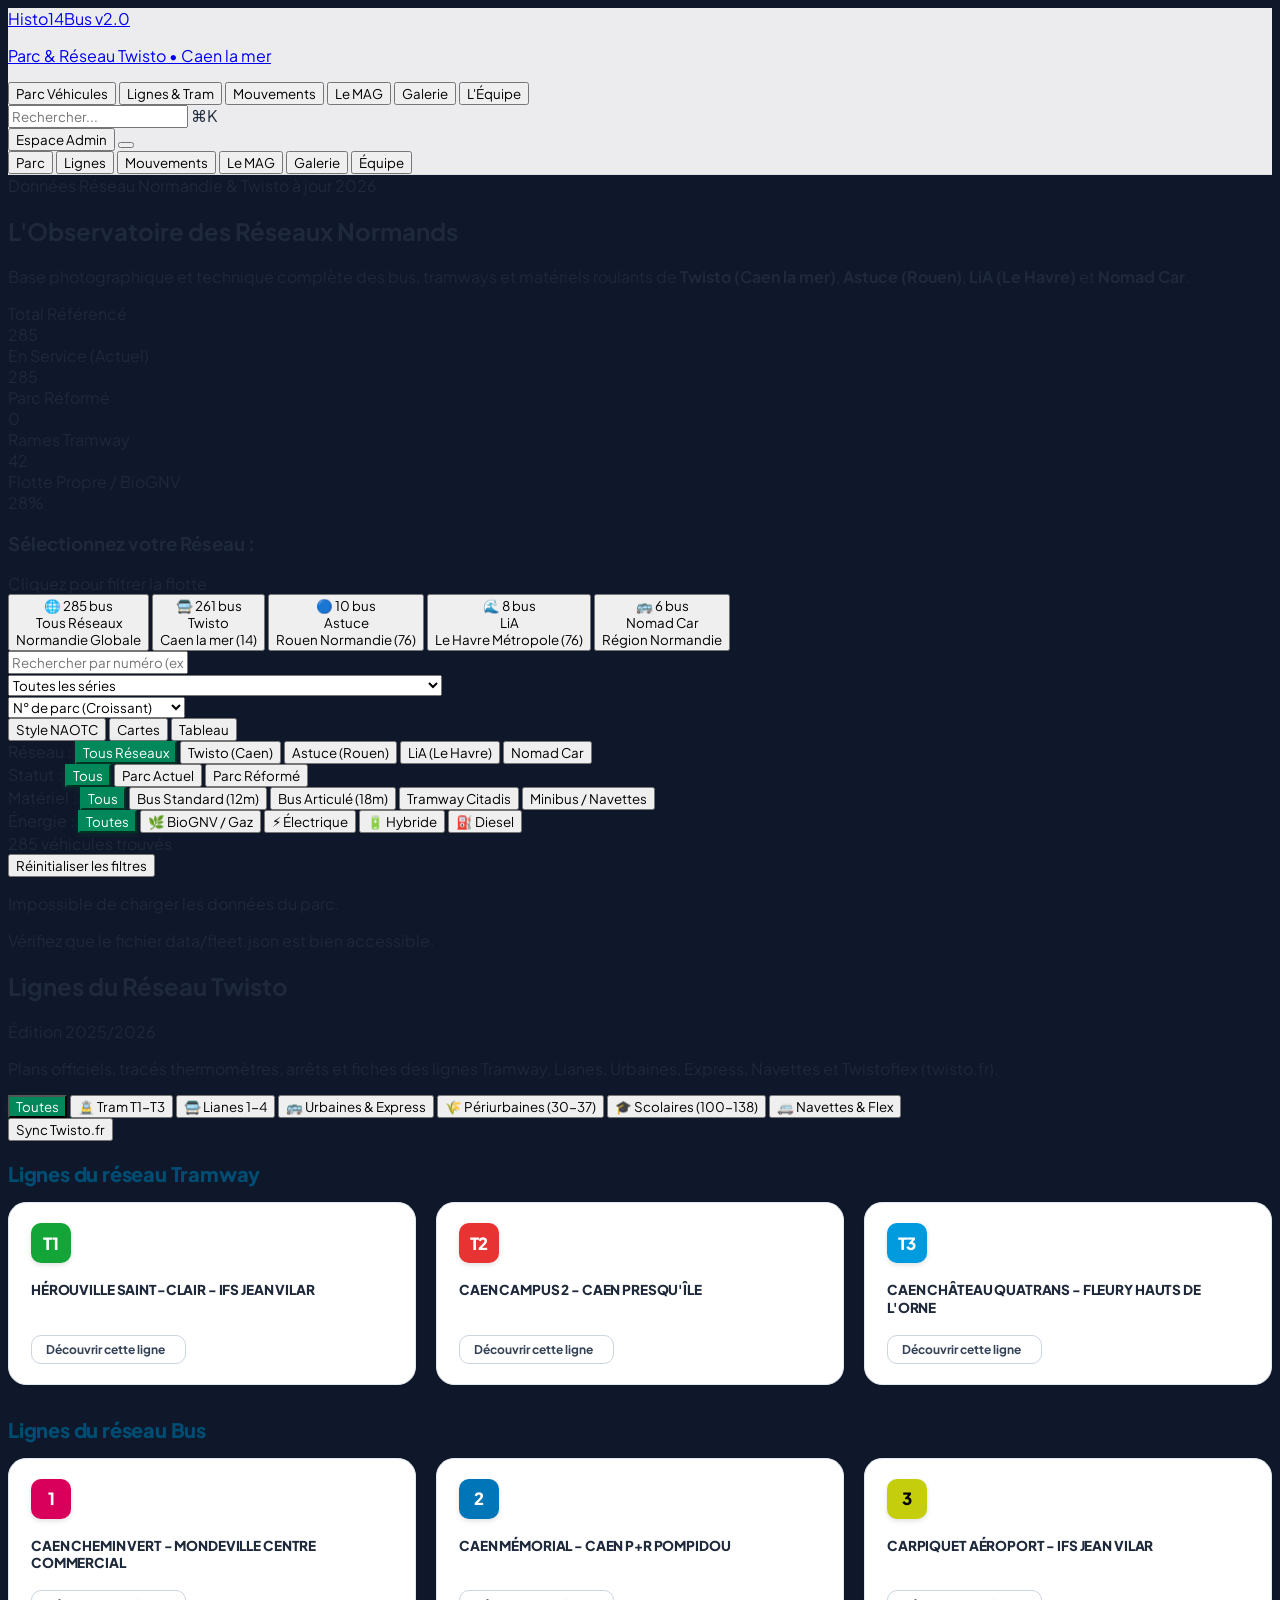
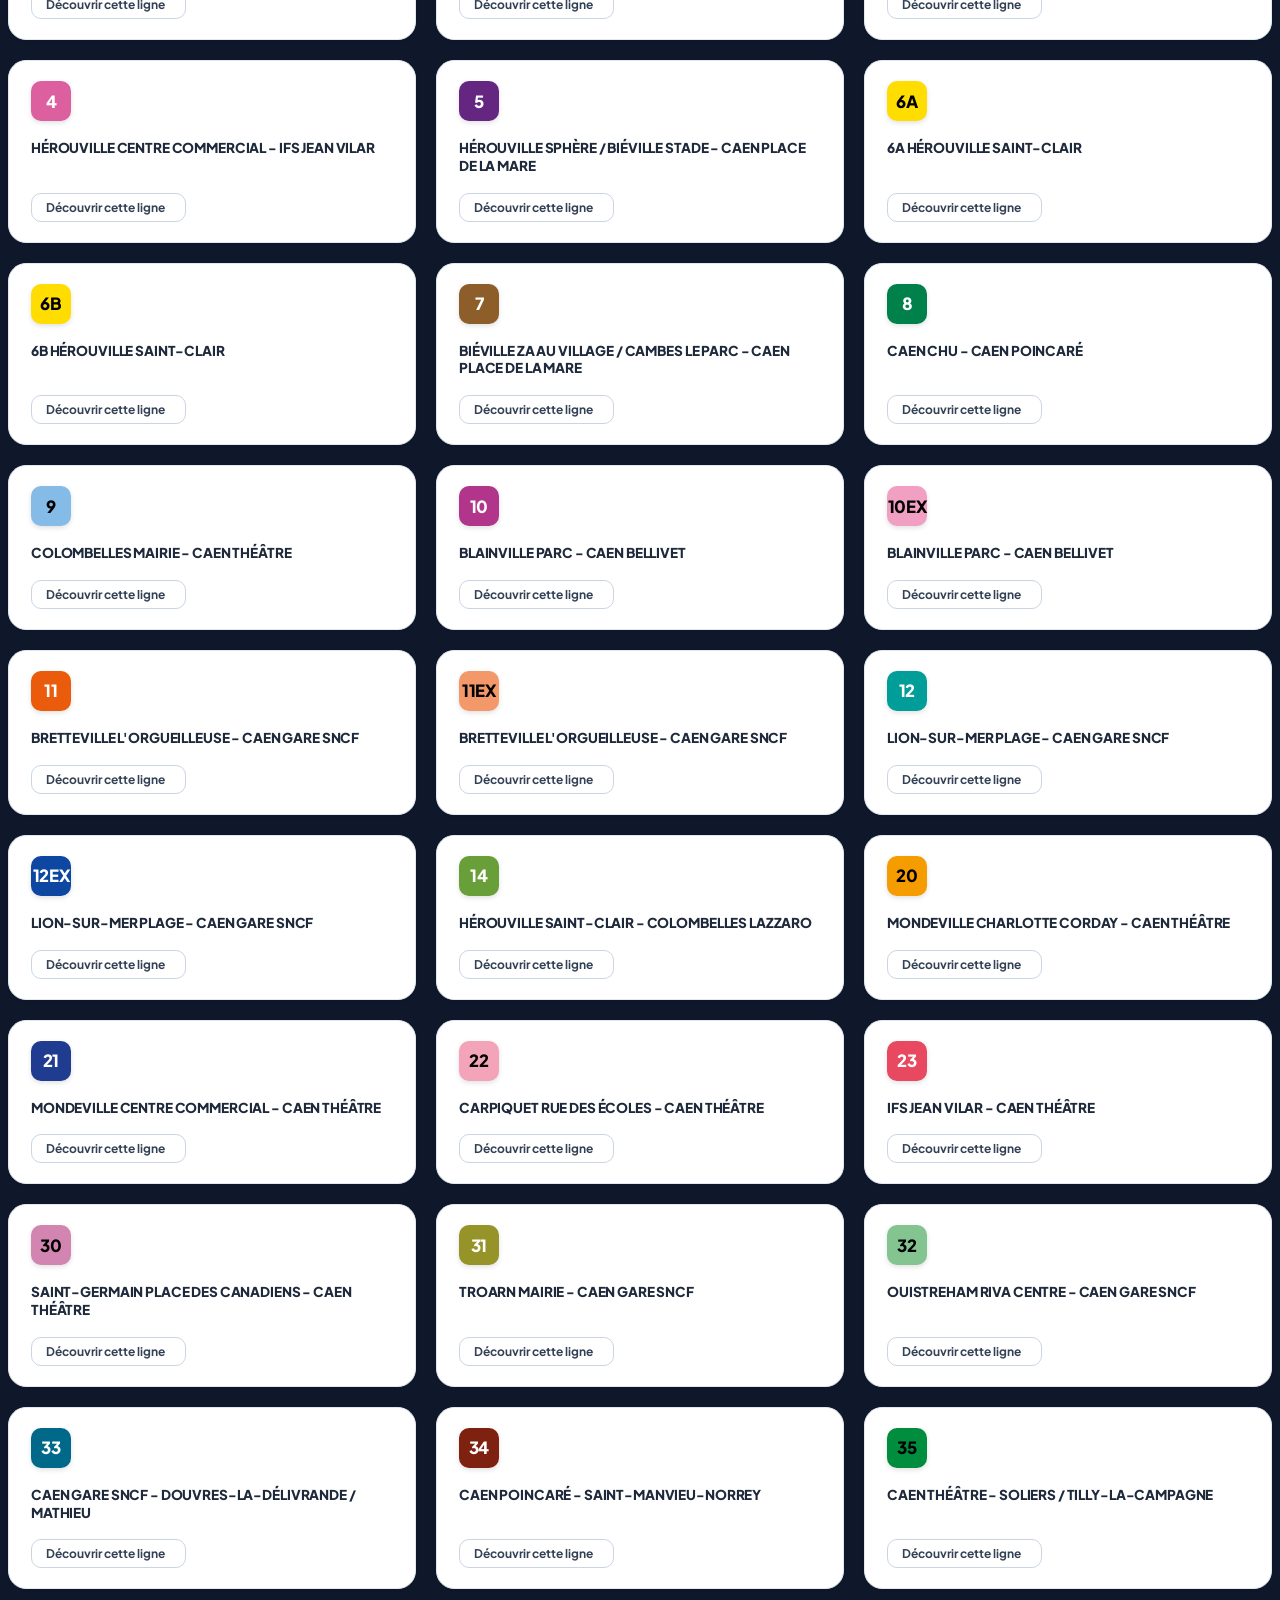
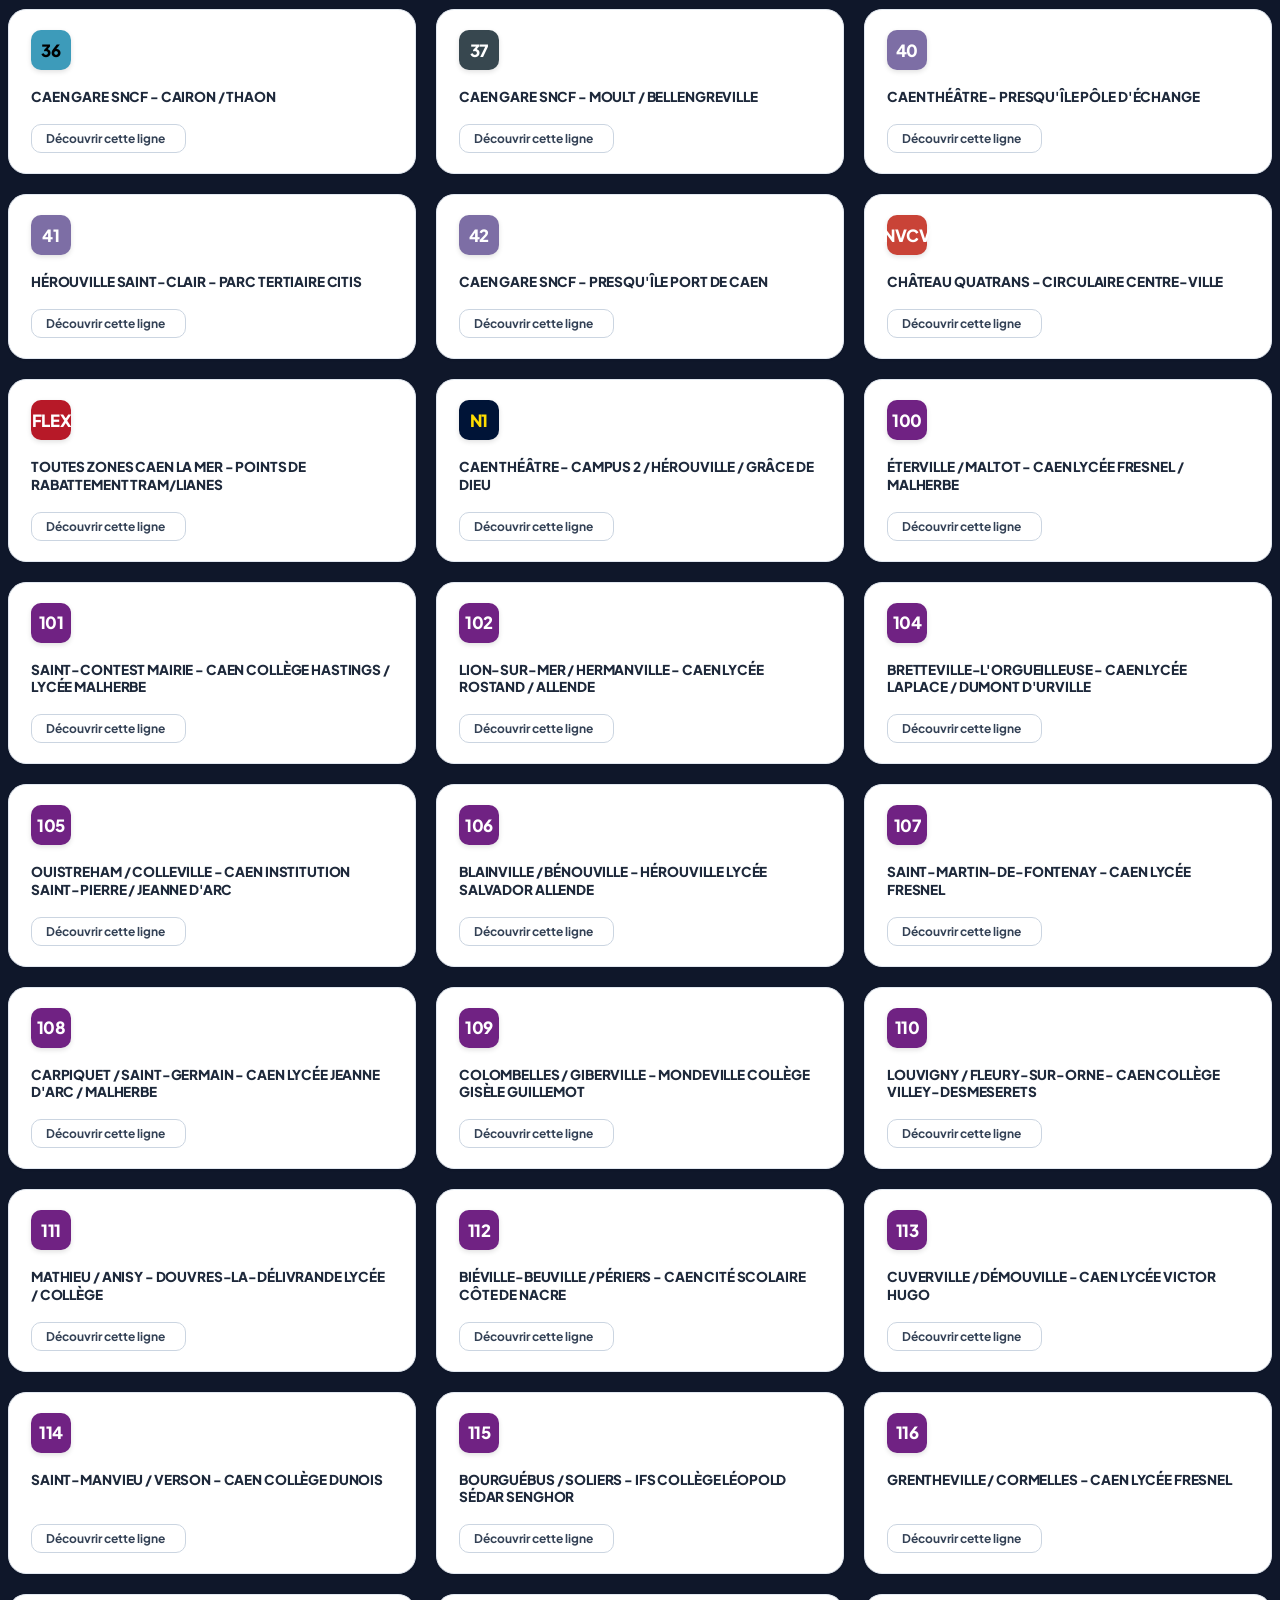
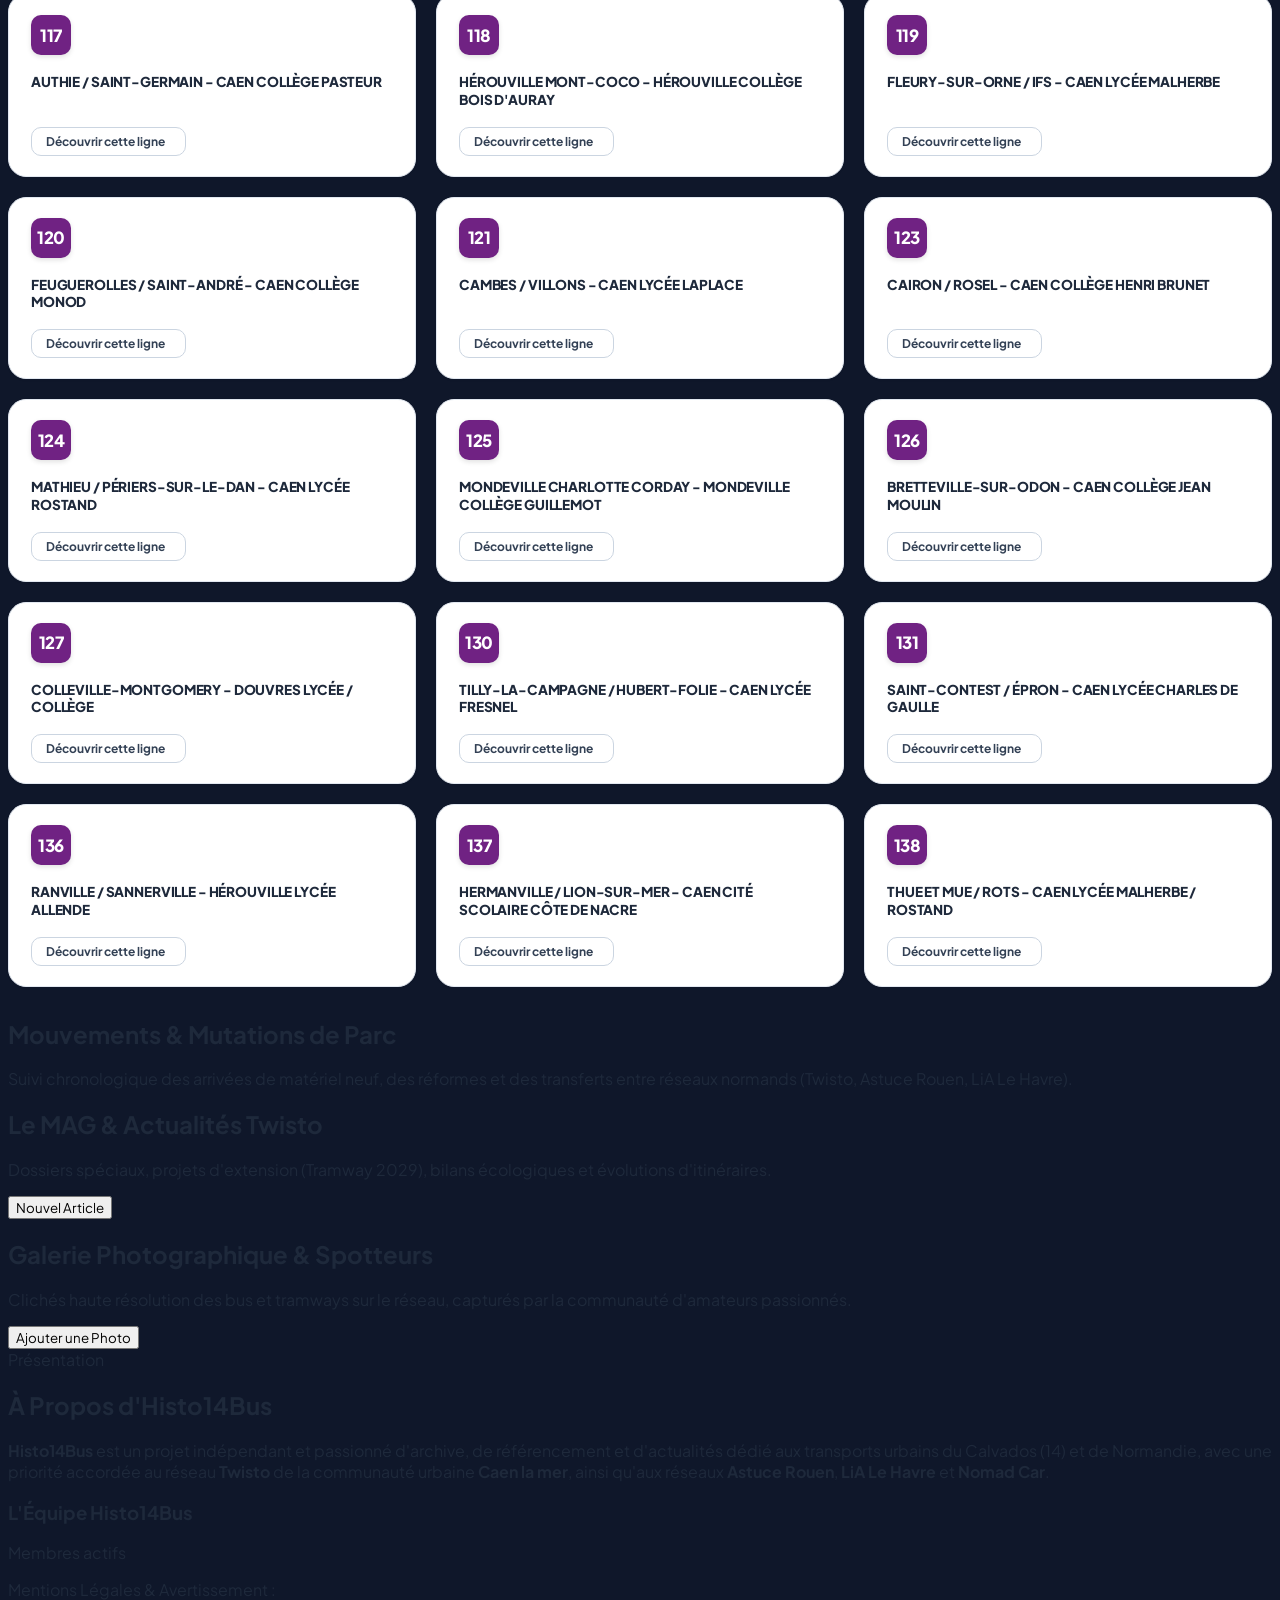
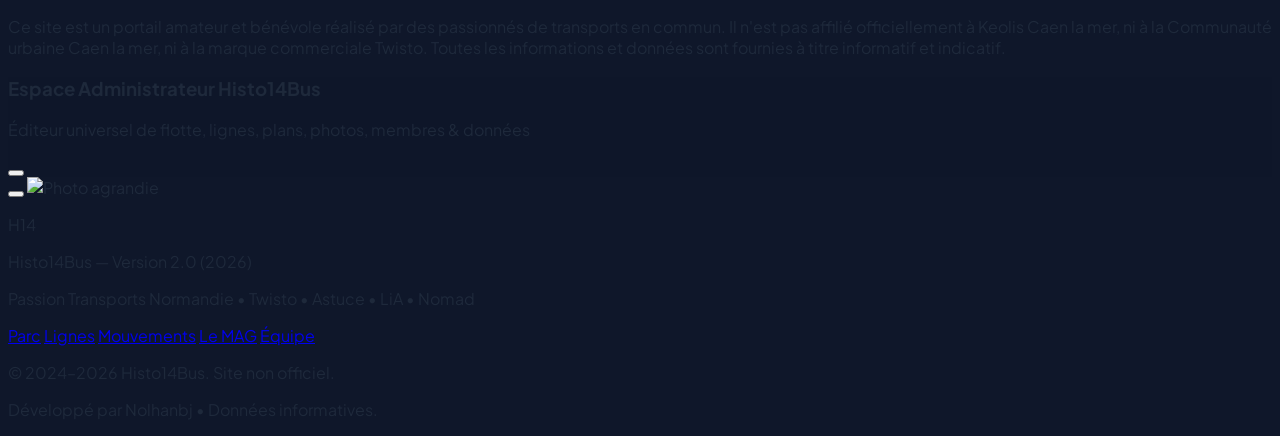
==== index.html @ 746839a0 "Ajout tri par N° de parc, plan vertical par defaut et bouton plein ecran" ====
<!DOCTYPE html>
<html lang="fr" class="scroll-smooth">
<head>
  <meta charset="UTF-8" />
  <meta name="viewport" content="width=device-width, initial-scale=1.0" />
  <title>Histo14Bus — Le Parc & Réseau Twisto (Caen la mer) et Normandie</title>
  
  <!-- Meta SEO & Social -->
  <meta name="description" content="Histo14Bus : Base de données complète, fiches techniques et photographiques des bus et tramways Twisto (Caen la mer), Astuce (Rouen), LiA (Le Havre) et Nomad Normandie." />
  <meta name="keywords" content="Twisto, Caen la mer, Bus Caen, Tramway Caen, Histo14Bus, Parc de bus, Astuce Rouen, LiA Le Havre, Nomad Car, Iveco Urbanway GNV, Citadis 302, Keolis Caen" />
  <meta name="author" content="Nolhanbj" />
  <meta name="robots" content="index, follow, max-image-preview:large" />
  <meta name="theme-color" content="#00875A" />

  <!-- Open Graph / Facebook / WhatsApp -->
  <meta property="og:type" content="website" />
  <meta property="og:site_name" content="Histo14Bus" />
  <meta property="og:title" content="Histo14Bus — Parc & Réseau Twisto Caen la mer et Normandie" />
  <meta property="og:description" content="Explorez l'état de parc complet, l'historique et les photos des bus et tramways Twisto, Astuce, LiA et Nomad." />
  <meta property="og:image" content="https://images.unsplash.com/photo-1544620347-c4fd4a3d5957?auto=format&fit=crop&w=1200&q=80" />
  <meta property="og:locale" content="fr_FR" />

  <!-- Twitter Card -->
  <meta name="twitter:card" content="summary_large_image" />
  <meta name="twitter:title" content="Histo14Bus — Parc & Réseau Twisto Caen la mer" />
  <meta name="twitter:description" content="Base de données interactive et photothèque des bus et tramways de Normandie." />
  <meta name="twitter:image" content="https://images.unsplash.com/photo-1544620347-c4fd4a3d5957?auto=format&fit=crop&w=1200&q=80" />

  <!-- Schema.org JSON-LD Structured Data for Google -->
  <script type="application/ld+json">
  {
    "@context": "https://schema.org",
    "@type": "WebSite",
    "name": "Histo14Bus",
    "alternateName": ["Histo 14 Bus", "Twisto Histo", "Bus Info Normandie"],
    "description": "Base de données photographique et technique des transports en commun de Normandie (Twisto, Astuce, LiA, Nomad).",
    "url": "https://histo14bus.vercel.app/",
    "inLanguage": "fr-FR",
    "publisher": {
      "@type": "Organization",
      "name": "Histo14Bus",
      "founder": "Nolhanbj"
    }
  }
  </script>

  <!-- Tailwind CSS via CDN -->
  <script src="https://cdn.tailwindcss.com"></script>
  <script>
    tailwind.config = {
      darkMode: 'class',
      theme: {
        extend: {
          colors: {
            twisto: {
              50: '#F0FDF4',
              100: '#DCFCE7',
              200: '#BBF7D0',
              300: '#86EFAC',
              400: '#4ADE80',
              500: '#22C55E',
              600: '#00875A', // Twisto primary green
              700: '#005F3F',
              800: '#064E3B',
              900: '#022C22',
            }
          }
        }
      }
    }
  </script>

  <!-- Lucide Icons -->
  <script src="https://unpkg.com/lucide@latest"></script>

  <!-- Custom Stylesheet -->
  <link rel="stylesheet" href="assets/css/style.css" />
</head>
<body class="bg-slate-50 dark:bg-[#0B0F19] text-slate-800 dark:text-slate-100 min-h-screen flex flex-col antialiased selection:bg-emerald-500 selection:text-white">

  <!-- ========================================================================= -->
  <!-- TOP NAVIGATION BAR (STICKY & GLASSMORPHISM)                               -->
  <!-- ========================================================================= -->
  <header class="sticky top-0 z-40 glass-nav transition-colors duration-300">
    <div class="max-w-7xl mx-auto px-4 sm:px-6 lg:px-8">
      <div class="flex items-center justify-between h-16 sm:h-20">
        
        <!-- Brand / Logo -->
        <a href="#fleet" onclick="switchTab('fleet')" class="flex items-center gap-3 group">
          <div class="w-10 h-10 sm:w-11 sm:h-11 rounded-2xl bg-gradient-to-tr from-emerald-700 to-emerald-500 text-white flex items-center justify-center shadow-lg shadow-emerald-700/25 group-hover:scale-105 transition-transform">
            <i data-lucide="bus-front" class="w-6 h-6"></i>
          </div>
          <div>
            <div class="flex items-center gap-2">
              <span class="font-black text-lg sm:text-xl tracking-tight text-slate-900 dark:text-white">Histo14Bus</span>
              <span class="px-2 py-0.5 text-[10px] font-extrabold uppercase rounded-full bg-emerald-100 text-emerald-800 dark:bg-emerald-950 dark:text-emerald-300 border border-emerald-500/20">v2.0</span>
            </div>
            <p class="text-[11px] text-slate-500 dark:text-slate-400 font-medium tracking-wide hidden sm:block">Parc & Réseau Twisto • Caen la mer</p>
          </div>
        </a>

        <!-- Desktop Navigation Tabs -->
        <nav class="hidden md:flex items-center gap-1 bg-slate-100/80 dark:bg-slate-800/80 p-1.5 rounded-2xl border border-slate-200/60 dark:border-slate-700/60">
          <button onclick="switchTab('fleet')" data-tab="fleet" class="nav-link px-4 py-2 rounded-xl text-xs font-bold transition flex items-center gap-1.5 text-emerald-600 dark:text-emerald-400">
            <i data-lucide="layout-grid" class="w-4 h-4"></i> Parc Véhicules
          </button>
          <button onclick="switchTab('lines')" data-tab="lines" class="nav-link px-4 py-2 rounded-xl text-xs font-bold transition flex items-center gap-1.5 text-slate-600 dark:text-slate-400 hover:text-slate-900 dark:hover:text-white">
            <i data-lucide="git-branch" class="w-4 h-4"></i> Lignes & Tram
          </button>
          <button onclick="switchTab('movements')" data-tab="movements" class="nav-link px-4 py-2 rounded-xl text-xs font-bold transition flex items-center gap-1.5 text-slate-600 dark:text-slate-400 hover:text-slate-900 dark:hover:text-white">
            <i data-lucide="repeat" class="w-4 h-4"></i> Mouvements
          </button>
          <button onclick="switchTab('news')" data-tab="news" class="nav-link px-4 py-2 rounded-xl text-xs font-bold transition flex items-center gap-1.5 text-slate-600 dark:text-slate-400 hover:text-slate-900 dark:hover:text-white">
            <i data-lucide="newspaper" class="w-4 h-4"></i> Le MAG
          </button>
          <button onclick="switchTab('gallery')" data-tab="gallery" class="nav-link px-4 py-2 rounded-xl text-xs font-bold transition flex items-center gap-1.5 text-slate-600 dark:text-slate-400 hover:text-slate-900 dark:hover:text-white">
            <i data-lucide="camera" class="w-4 h-4"></i> Galerie
          </button>
          <button onclick="switchTab('about')" data-tab="about" class="nav-link px-4 py-2 rounded-xl text-xs font-bold transition flex items-center gap-1.5 text-slate-600 dark:text-slate-400 hover:text-slate-900 dark:hover:text-white">
            <i data-lucide="info" class="w-4 h-4"></i> L'Équipe
          </button>
        </nav>

        <!-- Right Header Actions (Search, Admin, Dark Mode) -->
        <div class="flex items-center gap-2">
          
          <!-- Universal Search Input with trigger -->
          <div class="relative">
            <div class="flex items-center bg-slate-100 dark:bg-slate-800 border border-slate-200 dark:border-slate-700 rounded-xl px-3 py-1.5 text-xs text-slate-500 dark:text-slate-400 shadow-inner w-36 sm:w-56 focus-within:w-64 focus-within:ring-2 focus-within:ring-emerald-500 transition-all">
              <i data-lucide="search" class="w-4 h-4 mr-2 flex-shrink-0 text-slate-400"></i>
              <input type="text" id="global-search-input" placeholder="Rechercher..." class="bg-transparent border-none outline-none w-full text-slate-800 dark:text-slate-100 placeholder-slate-400" />
              <kbd class="hidden sm:inline-block bg-slate-200 dark:bg-slate-700 px-1.5 py-0.5 rounded text-[10px] font-mono text-slate-500 dark:text-slate-300 ml-1">⌘K</kbd>
            </div>
            
            <!-- Universal Search Autocomplete Dropdown -->
            <div id="global-search-results" class="hidden absolute top-full right-0 mt-2 w-80 sm:w-96 bg-white dark:bg-slate-900 rounded-2xl shadow-2xl border border-slate-200 dark:border-slate-700 z-50 overflow-hidden"></div>
          </div>

          <!-- Admin Authentication / Dashboard Trigger Button -->
          <button id="admin-auth-btn" onclick="openAdminModal()" class="px-3 py-1.5 bg-slate-100 dark:bg-slate-800 hover:bg-slate-200 dark:hover:bg-slate-700 text-slate-700 dark:text-slate-300 rounded-xl text-xs font-bold transition flex items-center gap-1.5 border border-slate-200 dark:border-slate-700 shadow-sm" title="Espace réservé aux administrateurs">
            <i data-lucide="lock" class="w-4 h-4 text-emerald-600"></i>
            <span class="hidden sm:inline">Espace Admin</span>
          </button>

          <!-- Theme Toggle -->
          <button onclick="toggleTheme()" class="w-10 h-10 rounded-xl bg-slate-100 dark:bg-slate-800 hover:bg-slate-200 dark:hover:bg-slate-700 text-slate-700 dark:text-slate-300 flex items-center justify-center transition border border-slate-200 dark:border-slate-700" title="Basculer le mode sombre/clair">
            <i data-lucide="moon" id="theme-toggle-icon" class="w-4 h-4"></i>
          </button>
        </div>

      </div>
    </div>

    <!-- Mobile Bottom Navigation Bar -->
    <div class="md:hidden flex items-center justify-around bg-white/95 dark:bg-slate-900/95 border-t border-slate-200 dark:border-slate-800 px-2 py-2 text-[10px]">
      <button onclick="switchTab('fleet')" data-tab="fleet" class="nav-link flex flex-col items-center gap-0.5 text-emerald-600 dark:text-emerald-400 font-bold">
        <i data-lucide="layout-grid" class="w-4 h-4"></i> Parc
      </button>
      <button onclick="switchTab('lines')" data-tab="lines" class="nav-link flex flex-col items-center gap-0.5 text-slate-500 dark:text-slate-400">
        <i data-lucide="git-branch" class="w-4 h-4"></i> Lignes
      </button>
      <button onclick="switchTab('movements')" data-tab="movements" class="nav-link flex flex-col items-center gap-0.5 text-slate-500 dark:text-slate-400">
        <i data-lucide="repeat" class="w-4 h-4"></i> Mouvements
      </button>
      <button onclick="switchTab('news')" data-tab="news" class="nav-link flex flex-col items-center gap-0.5 text-slate-500 dark:text-slate-400">
        <i data-lucide="newspaper" class="w-4 h-4"></i> Le MAG
      </button>
      <button onclick="switchTab('gallery')" data-tab="gallery" class="nav-link flex flex-col items-center gap-0.5 text-slate-500 dark:text-slate-400">
        <i data-lucide="camera" class="w-4 h-4"></i> Galerie
      </button>
      <button onclick="switchTab('about')" data-tab="about" class="nav-link flex flex-col items-center gap-0.5 text-slate-500 dark:text-slate-400">
        <i data-lucide="info" class="w-4 h-4"></i> Équipe
      </button>
    </div>
  </header>

  <!-- ========================================================================= -->
  <!-- HERO BANNER & REAL-TIME FLEET METRICS                                     -->
  <!-- ========================================================================= -->
  <section class="relative overflow-hidden bg-gradient-to-b from-slate-900 via-slate-950 to-slate-900 text-white py-10 sm:py-14 border-b border-slate-800">
    <div class="absolute inset-0 bg-[radial-gradient(circle_at_top_right,_var(--tw-gradient-stops))] from-emerald-600/20 via-transparent to-transparent"></div>
    <div class="absolute -bottom-24 -left-24 w-96 h-96 bg-teal-500/10 rounded-full blur-3xl pointer-events-none"></div>

    <div class="max-w-7xl mx-auto px-4 sm:px-6 lg:px-8 relative z-10">
      <div class="max-w-3xl">
        <div class="inline-flex items-center gap-2 px-3 py-1.5 rounded-full bg-emerald-500/10 border border-emerald-500/30 text-emerald-400 text-xs font-bold mb-4 backdrop-blur-md">
          <span class="w-2 h-2 rounded-full bg-emerald-400 animate-pulse-live"></span>
          Données Réseau Normandie & Twisto à jour 2026
        </div>
        <h1 class="text-3xl sm:text-5xl font-extrabold tracking-tight leading-tight">
          L'Observatoire des Réseaux <span class="text-emerald-400">Normands</span>
        </h1>
        <p class="mt-3 text-sm sm:text-base text-slate-300 max-w-2xl leading-relaxed">
          Base photographique et technique complète des bus, tramways et matériels roulants de <strong>Twisto (Caen la mer)</strong>, <strong>Astuce (Rouen)</strong>, <strong>LiA (Le Havre)</strong> et <strong>Nomad Car</strong>.
        </p>
      </div>

      <!-- Live Network Statistics Counter Cards -->
      <div class="grid grid-cols-2 sm:grid-cols-5 gap-3 sm:gap-4 mt-8 pt-8 border-t border-slate-800/80">
        
        <div class="p-4 rounded-2xl bg-slate-800/60 border border-slate-700/60 backdrop-blur-md">
          <div class="flex items-center gap-2 text-slate-400 text-xs font-semibold mb-1">
            <i data-lucide="layers" class="w-4 h-4 text-emerald-400"></i> Total Référencé
          </div>
          <div id="stat-total" class="text-2xl sm:text-3xl font-black text-white">0</div>
        </div>

        <div class="p-4 rounded-2xl bg-slate-800/60 border border-slate-700/60 backdrop-blur-md">
          <div class="flex items-center gap-2 text-emerald-400 text-xs font-semibold mb-1">
            <i data-lucide="check-circle-2" class="w-4 h-4"></i> En Service (Actuel)
          </div>
          <div id="stat-active" class="text-2xl sm:text-3xl font-black text-emerald-400">0</div>
        </div>

        <div class="p-4 rounded-2xl bg-slate-800/60 border border-slate-700/60 backdrop-blur-md">
          <div class="flex items-center gap-2 text-red-400 text-xs font-semibold mb-1">
            <i data-lucide="archive" class="w-4 h-4"></i> Parc Réformé
          </div>
          <div id="stat-reformed" class="text-2xl sm:text-3xl font-black text-red-400">0</div>
        </div>

        <div class="p-4 rounded-2xl bg-slate-800/60 border border-slate-700/60 backdrop-blur-md">
          <div class="flex items-center gap-2 text-sky-400 text-xs font-semibold mb-1">
            <i data-lucide="tram-front" class="w-4 h-4"></i> Rames Tramway
          </div>
          <div id="stat-tram" class="text-2xl sm:text-3xl font-black text-sky-400">0</div>
        </div>

        <div class="col-span-2 sm:col-span-1 p-4 rounded-2xl bg-slate-800/60 border border-slate-700/60 backdrop-blur-md">
          <div class="flex items-center gap-2 text-teal-400 text-xs font-semibold mb-1">
            <i data-lucide="leaf" class="w-4 h-4"></i> Flotte Propre / BioGNV
          </div>
          <div id="stat-green" class="text-2xl sm:text-3xl font-black text-teal-400">0%</div>
        </div>

      </div>
    </div>
  </section>

  <!-- ========================================================================= -->
  <!-- MAIN CONTENT CONTAINER                                                    -->
  <!-- ========================================================================= -->
  <main class="flex-1 max-w-7xl w-full mx-auto px-4 sm:px-6 lg:px-8 py-8">

    <!-- ======================================================================= -->
    <!-- TAB 1: FLEET DIRECTORY & FILTER ENGINE (PARC VÉHICULES)                 -->
    <!-- ======================================================================= -->
    <div id="tab-fleet" class="tab-content space-y-6">
      
      <!-- ===================================================================== -->
      <!-- PROMINENT INTERACTIVE NETWORK SELECTOR (CHOIX DU RÉSEAU)              -->
      <!-- ===================================================================== -->
      <div>
        <div class="flex items-center justify-between mb-3 px-1">
          <h3 class="text-base font-extrabold text-slate-900 dark:text-white flex items-center gap-2">
            <i data-lucide="map" class="w-5 h-5 text-emerald-600"></i>
            Sélectionnez votre Réseau :
          </h3>
          <span class="text-xs font-semibold text-slate-400">Cliquez pour filtrer la flotte</span>
        </div>

        <div class="grid grid-cols-2 sm:grid-cols-5 gap-3" id="network-cards-container">
          
          <!-- Card: All Networks -->
          <button type="button" onclick="selectNetworkFilter('all', this)" class="network-card active p-4 rounded-2xl bg-white dark:bg-slate-800/90 border-2 border-emerald-600 shadow-md text-left transition hover:scale-[1.02] flex flex-col justify-between group">
            <div class="flex items-center justify-between w-full mb-2">
              <span class="w-8 h-8 rounded-xl bg-slate-100 dark:bg-slate-700 text-slate-800 dark:text-slate-200 flex items-center justify-center font-bold text-xs">
                🌐
              </span>
              <span class="text-[11px] font-extrabold px-2 py-0.5 rounded-md bg-slate-100 dark:bg-slate-700 text-slate-600 dark:text-slate-300" id="count-net-all">0</span>
            </div>
            <div>
              <div class="font-extrabold text-sm text-slate-900 dark:text-white group-hover:text-emerald-600">Tous Réseaux</div>
              <div class="text-[10px] text-slate-400">Normandie Globale</div>
            </div>
          </button>

          <!-- Card: Twisto (Caen) -->
          <button type="button" onclick="selectNetworkFilter('Twisto', this)" class="network-card p-4 rounded-2xl bg-white dark:bg-slate-800/90 border-2 border-slate-200 dark:border-slate-700 shadow-sm text-left transition hover:scale-[1.02] hover:border-emerald-500 flex flex-col justify-between group">
            <div class="flex items-center justify-between w-full mb-2">
              <span class="w-8 h-8 rounded-xl bg-emerald-100 dark:bg-emerald-950 text-emerald-600 font-bold text-xs flex items-center justify-center">
                🚍
              </span>
              <span class="text-[11px] font-extrabold px-2 py-0.5 rounded-md bg-emerald-50 dark:bg-emerald-950 text-emerald-600" id="count-net-twisto">0</span>
            </div>
            <div>
              <div class="font-extrabold text-sm text-slate-900 dark:text-white group-hover:text-emerald-600">Twisto</div>
              <div class="text-[10px] text-slate-400">Caen la mer (14)</div>
            </div>
          </button>

          <!-- Card: Astuce (Rouen) -->
          <button type="button" onclick="selectNetworkFilter('Astuce (Rouen)', this)" class="network-card p-4 rounded-2xl bg-white dark:bg-slate-800/90 border-2 border-slate-200 dark:border-slate-700 shadow-sm text-left transition hover:scale-[1.02] hover:border-blue-500 flex flex-col justify-between group">
            <div class="flex items-center justify-between w-full mb-2">
              <span class="w-8 h-8 rounded-xl bg-blue-100 dark:bg-blue-950 text-blue-600 font-bold text-xs flex items-center justify-center">
                🔵
              </span>
              <span class="text-[11px] font-extrabold px-2 py-0.5 rounded-md bg-blue-50 dark:bg-blue-950 text-blue-600" id="count-net-astuce">0</span>
            </div>
            <div>
              <div class="font-extrabold text-sm text-slate-900 dark:text-white group-hover:text-blue-500">Astuce</div>
              <div class="text-[10px] text-slate-400">Rouen Normandie (76)</div>
            </div>
          </button>

          <!-- Card: LiA (Le Havre) -->
          <button type="button" onclick="selectNetworkFilter('LiA (Le Havre)', this)" class="network-card p-4 rounded-2xl bg-white dark:bg-slate-800/90 border-2 border-slate-200 dark:border-slate-700 shadow-sm text-left transition hover:scale-[1.02] hover:border-sky-500 flex flex-col justify-between group">
            <div class="flex items-center justify-between w-full mb-2">
              <span class="w-8 h-8 rounded-xl bg-sky-100 dark:bg-sky-950 text-sky-600 font-bold text-xs flex items-center justify-center">
                🌊
              </span>
              <span class="text-[11px] font-extrabold px-2 py-0.5 rounded-md bg-sky-50 dark:bg-sky-950 text-sky-600" id="count-net-lia">0</span>
            </div>
            <div>
              <div class="font-extrabold text-sm text-slate-900 dark:text-white group-hover:text-sky-500">LiA</div>
              <div class="text-[10px] text-slate-400">Le Havre Métropole (76)</div>
            </div>
          </button>

          <!-- Card: Nomad Car -->
          <button type="button" onclick="selectNetworkFilter('Nomad Car (Normandie)', this)" class="network-card p-4 rounded-2xl bg-white dark:bg-slate-800/90 border-2 border-slate-200 dark:border-slate-700 shadow-sm text-left transition hover:scale-[1.02] hover:border-amber-500 flex flex-col justify-between group col-span-2 sm:col-span-1">
            <div class="flex items-center justify-between w-full mb-2">
              <span class="w-8 h-8 rounded-xl bg-amber-100 dark:bg-amber-950 text-amber-600 font-bold text-xs flex items-center justify-center">
                🚌
              </span>
              <span class="text-[11px] font-extrabold px-2 py-0.5 rounded-md bg-amber-50 dark:bg-amber-950 text-amber-600" id="count-net-nomad">0</span>
            </div>
            <div>
              <div class="font-extrabold text-sm text-slate-900 dark:text-white group-hover:text-amber-500">Nomad Car</div>
              <div class="text-[10px] text-slate-400">Région Normandie</div>
            </div>
          </button>

        </div>
      </div>

      <!-- Filter Bar Controls -->
      <div class="bg-white dark:bg-slate-900 rounded-3xl p-5 sm:p-6 border border-slate-200 dark:border-slate-800 shadow-sm space-y-5">
        
        <!-- Search & Series Row -->
        <div class="flex flex-col sm:flex-row items-center gap-3">
          <!-- Text Search -->
          <div class="relative flex-1 w-full">
            <i data-lucide="search" class="w-5 h-5 absolute left-3.5 top-1/2 -translate-y-1/2 text-slate-400"></i>
            <input type="text" id="fleet-search" oninput="activeFilters.search = this.value; renderFleet();" placeholder="Rechercher par numéro (ex: 5220, 1004), modèle, immat, ligne..." class="w-full pl-11 pr-4 py-3 bg-slate-50 dark:bg-slate-800/80 border border-slate-200 dark:border-slate-700 rounded-2xl text-sm font-medium text-slate-800 dark:text-slate-100 placeholder-slate-400 focus:ring-2 focus:ring-emerald-500 outline-none transition" />
          </div>

          <!-- Series Dropdown -->
          <div class="w-full sm:w-56">
            <select id="filter-series" onchange="activeFilters.series = this.value; renderFleet();" class="w-full py-3 px-4 bg-slate-50 dark:bg-slate-800/80 border border-slate-200 dark:border-slate-700 rounded-2xl text-sm font-semibold text-slate-700 dark:text-slate-200 outline-none cursor-pointer focus:ring-2 focus:ring-emerald-500">
              <option value="all">Toutes les séries</option>
            </select>
          </div>

          <!-- Sort by Fleet Number Dropdown -->
          <div class="w-full sm:w-56">
            <select id="sort-fleet" onchange="setFleetSort(this.value);" class="w-full py-3 px-4 bg-slate-50 dark:bg-slate-800/80 border border-slate-200 dark:border-slate-700 rounded-2xl text-sm font-semibold text-slate-700 dark:text-slate-200 outline-none cursor-pointer focus:ring-2 focus:ring-emerald-500">
              <option value="asc">N° de parc (Croissant)</option>
              <option value="desc">N° de parc (Décroissant)</option>
              <option value="year-desc">Année (Récent → Ancien)</option>
              <option value="year-asc">Année (Ancien → Récent)</option>
            </select>
          </div>

          <!-- View Mode (NAOTC Gabarit vs Grid vs Table) -->
          <div class="flex items-center gap-1 bg-slate-100 dark:bg-slate-800 p-1 rounded-2xl border border-slate-200 dark:border-slate-700 text-xs font-bold flex-shrink-0">
            <button id="view-mode-naotc" onclick="setFleetViewMode('naotc')" class="px-3 py-1.5 rounded-xl transition bg-white dark:bg-slate-700 shadow-sm text-emerald-600 dark:text-emerald-400 flex items-center gap-1.5" title="Vue par Gabarit et Modèle (style NAOTC)">
              <i data-lucide="layers" class="w-4 h-4"></i>
              <span>Style NAOTC</span>
            </button>
            <button id="view-mode-grid" onclick="setFleetViewMode('grid')" class="px-3 py-1.5 rounded-xl transition text-slate-500 hover:text-slate-800 dark:hover:text-white flex items-center gap-1.5" title="Vue Grille de Cartes">
              <i data-lucide="grid" class="w-4 h-4"></i>
              <span class="hidden md:inline">Cartes</span>
            </button>
            <button id="view-mode-table" onclick="setFleetViewMode('table')" class="px-3 py-1.5 rounded-xl transition text-slate-500 hover:text-slate-800 dark:hover:text-white flex items-center gap-1.5" title="Vue Tableau">
              <i data-lucide="list" class="w-4 h-4"></i>
              <span class="hidden md:inline">Tableau</span>
            </button>
          </div>
        </div>

        <!-- Faceted Pills Filters -->
        <div class="space-y-3 pt-3 border-t border-slate-100 dark:border-slate-800/80 text-xs">
          
          <!-- Network Filter Row -->
          <div class="flex flex-wrap items-center gap-2">
            <span class="font-bold text-slate-400 mr-2 min-w-[70px]">Réseau :</span>
            <button onclick="selectNetworkFilter('all', this)" class="filter-btn net-btn active px-3 py-1.5 rounded-xl border border-slate-200 dark:border-slate-700 font-semibold transition" data-value="all">Tous Réseaux</button>
            <button onclick="selectNetworkFilter('Twisto', this)" class="filter-btn net-btn px-3 py-1.5 rounded-xl border border-slate-200 dark:border-slate-700 font-semibold transition flex items-center gap-1" data-value="Twisto">
              <span class="w-2 h-2 rounded-full bg-emerald-500"></span> Twisto (Caen)
            </button>
            <button onclick="selectNetworkFilter('Astuce (Rouen)', this)" class="filter-btn net-btn px-3 py-1.5 rounded-xl border border-slate-200 dark:border-slate-700 font-semibold transition flex items-center gap-1" data-value="Astuce (Rouen)">
              <span class="w-2 h-2 rounded-full bg-blue-500"></span> Astuce (Rouen)
            </button>
            <button onclick="selectNetworkFilter('LiA (Le Havre)', this)" class="filter-btn net-btn px-3 py-1.5 rounded-xl border border-slate-200 dark:border-slate-700 font-semibold transition flex items-center gap-1" data-value="LiA (Le Havre)">
              <span class="w-2 h-2 rounded-full bg-sky-500"></span> LiA (Le Havre)
            </button>
            <button onclick="selectNetworkFilter('Nomad Car (Normandie)', this)" class="filter-btn net-btn px-3 py-1.5 rounded-xl border border-slate-200 dark:border-slate-700 font-semibold transition flex items-center gap-1" data-value="Nomad Car (Normandie)">
              <span class="w-2 h-2 rounded-full bg-amber-500"></span> Nomad Car
            </button>
          </div>

          <!-- Status Filter -->
          <div class="flex flex-wrap items-center gap-2">
            <span class="font-bold text-slate-400 mr-2 min-w-[70px]">Statut :</span>
            <button onclick="activeFilters.status = 'all'; document.querySelectorAll('.status-btn').forEach(b=>b.classList.remove('active')); this.classList.add('active'); renderFleet();" class="filter-btn status-btn active px-3 py-1.5 rounded-xl border border-slate-200 dark:border-slate-700 font-semibold transition" data-value="all">Tous</button>
            <button onclick="activeFilters.status = 'Actuel'; document.querySelectorAll('.status-btn').forEach(b=>b.classList.remove('active')); this.classList.add('active'); renderFleet();" class="filter-btn status-btn px-3 py-1.5 rounded-xl border border-slate-200 dark:border-slate-700 font-semibold transition flex items-center gap-1" data-value="Actuel">
              <span class="w-2 h-2 rounded-full bg-emerald-500"></span> Parc Actuel
            </button>
            <button onclick="activeFilters.status = 'Réformé'; document.querySelectorAll('.status-btn').forEach(b=>b.classList.remove('active')); this.classList.add('active'); renderFleet();" class="filter-btn status-btn px-3 py-1.5 rounded-xl border border-slate-200 dark:border-slate-700 font-semibold transition flex items-center gap-1" data-value="Réformé">
              <span class="w-2 h-2 rounded-full bg-red-500"></span> Parc Réformé
            </button>
          </div>

          <!-- Type Filter -->
          <div class="flex flex-wrap items-center gap-2">
            <span class="font-bold text-slate-400 mr-2 min-w-[70px]">Matériel :</span>
            <button onclick="activeFilters.type = 'all'; document.querySelectorAll('.type-btn').forEach(b=>b.classList.remove('active')); this.classList.add('active'); renderFleet();" class="filter-btn type-btn active px-3 py-1.5 rounded-xl border border-slate-200 dark:border-slate-700 font-semibold transition" data-value="all">Tous</button>
            <button onclick="activeFilters.type = 'Bus Standard'; document.querySelectorAll('.type-btn').forEach(b=>b.classList.remove('active')); this.classList.add('active'); renderFleet();" class="filter-btn type-btn px-3 py-1.5 rounded-xl border border-slate-200 dark:border-slate-700 font-semibold transition" data-value="Bus Standard">Bus Standard (12m)</button>
            <button onclick="activeFilters.type = 'Bus Articulé'; document.querySelectorAll('.type-btn').forEach(b=>b.classList.remove('active')); this.classList.add('active'); renderFleet();" class="filter-btn type-btn px-3 py-1.5 rounded-xl border border-slate-200 dark:border-slate-700 font-semibold transition" data-value="Bus Articulé">Bus Articulé (18m)</button>
            <button onclick="activeFilters.type = 'Tramway'; document.querySelectorAll('.type-btn').forEach(b=>b.classList.remove('active')); this.classList.add('active'); renderFleet();" class="filter-btn type-btn px-3 py-1.5 rounded-xl border border-slate-200 dark:border-slate-700 font-semibold transition" data-value="Tramway">Tramway Citadis</button>
            <button onclick="activeFilters.type = 'Minibus'; document.querySelectorAll('.type-btn').forEach(b=>b.classList.remove('active')); this.classList.add('active'); renderFleet();" class="filter-btn type-btn px-3 py-1.5 rounded-xl border border-slate-200 dark:border-slate-700 font-semibold transition" data-value="Minibus">Minibus / Navettes</button>
          </div>

          <!-- Energy Filter -->
          <div class="flex flex-wrap items-center gap-2">
            <span class="font-bold text-slate-400 mr-2 min-w-[70px]">Énergie :</span>
            <button onclick="activeFilters.energy = 'all'; document.querySelectorAll('.energy-btn').forEach(b=>b.classList.remove('active')); this.classList.add('active'); renderFleet();" class="filter-btn energy-btn active px-3 py-1.5 rounded-xl border border-slate-200 dark:border-slate-700 font-semibold transition" data-value="all">Toutes</button>
            <button onclick="activeFilters.energy = 'GNV'; document.querySelectorAll('.energy-btn').forEach(b=>b.classList.remove('active')); this.classList.add('active'); renderFleet();" class="filter-btn energy-btn px-3 py-1.5 rounded-xl border border-slate-200 dark:border-slate-700 font-semibold transition" data-value="GNV">🌿 BioGNV / Gaz</button>
            <button onclick="activeFilters.energy = 'Électrique'; document.querySelectorAll('.energy-btn').forEach(b=>b.classList.remove('active')); this.classList.add('active'); renderFleet();" class="filter-btn energy-btn px-3 py-1.5 rounded-xl border border-slate-200 dark:border-slate-700 font-semibold transition" data-value="Électrique">⚡ Électrique</button>
            <button onclick="activeFilters.energy = 'Hybride'; document.querySelectorAll('.energy-btn').forEach(b=>b.classList.remove('active')); this.classList.add('active'); renderFleet();" class="filter-btn energy-btn px-3 py-1.5 rounded-xl border border-slate-200 dark:border-slate-700 font-semibold transition" data-value="Hybride">🔋 Hybride</button>
            <button onclick="activeFilters.energy = 'Diesel'; document.querySelectorAll('.energy-btn').forEach(b=>b.classList.remove('active')); this.classList.add('active'); renderFleet();" class="filter-btn energy-btn px-3 py-1.5 rounded-xl border border-slate-200 dark:border-slate-700 font-semibold transition" data-value="Diesel">⛽ Diesel</button>
          </div>

        </div>

      </div>

      <!-- Results Count & Active Filters Indicator -->
      <div class="flex items-center justify-between px-2 text-sm text-slate-500 dark:text-slate-400">
        <div class="flex items-center gap-2">
          <span class="font-bold text-slate-800 dark:text-white" id="fleet-results-count">Chargement...</span>
        </div>
        <button onclick="resetFleetFilters()" class="text-xs font-semibold text-emerald-600 dark:text-emerald-400 hover:underline flex items-center gap-1">
          <i data-lucide="rotate-ccw" class="w-3.5 h-3.5"></i> Réinitialiser les filtres
        </button>
      </div>

      <!-- Fleet Grid / Table Container -->
      <div id="fleet-container" class="grid grid-cols-1 md:grid-cols-2 lg:grid-cols-3 gap-6">
        <!-- Dynamically injected by fleet.js -->
      </div>

    </div>

    <!-- ======================================================================= -->
    <!-- TAB 2: NETWORK LINES EXPLORER (LIGNES & TRAM)                           -->
    <!-- ======================================================================= -->
    <div id="tab-lines" class="tab-content hidden space-y-6">
      
      <!-- Lines Header & Category Pills -->
      <div class="bg-white dark:bg-slate-900 rounded-3xl p-6 border border-slate-200 dark:border-slate-800 shadow-sm flex flex-col lg:flex-row items-start lg:items-center justify-between gap-4">
        <div>
          <div class="flex items-center gap-2">
            <h2 class="text-2xl font-black text-slate-900 dark:text-white">Lignes du Réseau Twisto</h2>
            <span class="px-2.5 py-0.5 text-[11px] font-extrabold rounded-full bg-emerald-100 text-emerald-800 dark:bg-emerald-950 dark:text-emerald-300 border border-emerald-500/20">Édition 2025/2026</span>
          </div>
          <p class="text-xs text-slate-500 dark:text-slate-400 mt-1">
            Plans officiels, tracés thermomètres, arrêts et fiches des lignes Tramway, Lianes, Urbaines, Express, Navettes et Twistoflex (twisto.fr).
          </p>
        </div>

        <div class="flex flex-wrap items-center gap-2">
          <div class="flex flex-wrap items-center gap-1.5 bg-slate-100 dark:bg-slate-800 p-1.5 rounded-2xl border border-slate-200 dark:border-slate-700 text-xs">
            <button onclick="filterLinesByCategory('all', this)" class="line-category-btn active px-3 py-1.5 rounded-xl font-bold transition">Toutes</button>
            <button onclick="filterLinesByCategory('Tramway', this)" class="line-category-btn px-3 py-1.5 rounded-xl font-bold transition">🚊 Tram T1-T3</button>
            <button onclick="filterLinesByCategory('Liane', this)" class="line-category-btn px-3 py-1.5 rounded-xl font-bold transition">🚍 Lianes 1-4</button>
            <button onclick="filterLinesByCategory('Urbaine', this)" class="line-category-btn px-3 py-1.5 rounded-xl font-bold transition">🚌 Urbaines & Express</button>
            <button onclick="filterLinesByCategory('Périurbaine', this)" class="line-category-btn px-3 py-1.5 rounded-xl font-bold transition">🌾 Périurbaines (30-37)</button>
            <button onclick="filterLinesByCategory('Scolaire', this)" class="line-category-btn px-3 py-1.5 rounded-xl font-bold transition">🎓 Scolaires (100-138)</button>
            <button onclick="filterLinesByCategory('Flex', this)" class="line-category-btn px-3 py-1.5 rounded-xl font-bold transition">🚐 Navettes & Flex</button>
          </div>

          <button onclick="if(typeof resetLinesToOfficialTwisto==='function') resetLinesToOfficialTwisto();" class="px-3.5 py-2 bg-emerald-50 dark:bg-emerald-950/60 hover:bg-emerald-100 text-emerald-700 dark:text-emerald-300 border border-emerald-300 dark:border-emerald-800/80 rounded-2xl text-xs font-bold flex items-center gap-1.5 transition shadow-sm" title="Recharger les lignes et plans officiels depuis twisto.fr">
            <i data-lucide="refresh-cw" class="w-3.5 h-3.5"></i> Sync Twisto.fr
          </button>
        </div>
      </div>

      <!-- Lines Grid Container -->
      <div id="lines-container" class="grid grid-cols-1 md:grid-cols-2 lg:grid-cols-3 gap-6">
        <!-- Dynamically injected by lines.js -->
      </div>

    </div>

    <!-- ======================================================================= -->
    <!-- TAB 3: MOVEMENTS & NETWORK TRANSFERS (MOUVEMENTS)                       -->
    <!-- ======================================================================= -->
    <div id="tab-movements" class="tab-content hidden space-y-6">
      <div class="bg-white dark:bg-slate-900 rounded-3xl p-6 border border-slate-200 dark:border-slate-800 shadow-sm">
        <h2 class="text-2xl font-black text-slate-900 dark:text-white">Mouvements & Mutations de Parc</h2>
        <p class="text-xs text-slate-500 dark:text-slate-400 mt-1">
          Suivi chronologique des arrivées de matériel neuf, des réformes et des transferts entre réseaux normands (Twisto, Astuce Rouen, LiA Le Havre).
        </p>
      </div>

      <div id="movements-container" class="space-y-4">
        <!-- Dynamically injected by app.js -->
      </div>
    </div>

    <!-- ======================================================================= -->
    <!-- TAB 4: LE MAG & ACTUALITÉS DU RÉSEAU                                    -->
    <!-- ======================================================================= -->
    <div id="tab-news" class="tab-content hidden space-y-6">
      <div class="bg-white dark:bg-slate-900 rounded-3xl p-6 border border-slate-200 dark:border-slate-800 shadow-sm flex flex-col sm:flex-row sm:items-center justify-between gap-4">
        <div>
          <h2 class="text-2xl font-black text-slate-900 dark:text-white">Le MAG & Actualités Twisto</h2>
          <p class="text-xs text-slate-500 dark:text-slate-400 mt-1">
            Dossiers spéciaux, projets d'extension (Tramway 2029), bilans écologiques et évolutions d'itinéraires.
          </p>
        </div>
        <button onclick="openAdminModalNews()" class="px-4 py-2 bg-emerald-600 hover:bg-emerald-700 text-white rounded-xl text-xs font-bold transition flex items-center gap-1.5 shadow-md shadow-emerald-600/20 self-start sm:self-auto">
          <i data-lucide="plus-circle" class="w-4 h-4"></i> Nouvel Article
        </button>
      </div>

      <div id="news-container" class="grid grid-cols-1 md:grid-cols-2 lg:grid-cols-3 gap-6">
        <!-- Dynamically injected by app.js -->
      </div>
    </div>

    <!-- ======================================================================= -->
    <!-- TAB 5: GALERIE PHOTOS DES SPOTEURS                                      -->
    <!-- ======================================================================= -->
    <div id="tab-gallery" class="tab-content hidden space-y-6">
      <div class="bg-white dark:bg-slate-900 rounded-3xl p-6 border border-slate-200 dark:border-slate-800 shadow-sm flex flex-col sm:flex-row sm:items-center justify-between gap-4">
        <div>
          <h2 class="text-2xl font-black text-slate-900 dark:text-white">Galerie Photographique & Spotteurs</h2>
          <p class="text-xs text-slate-500 dark:text-slate-400 mt-1">
            Clichés haute résolution des bus et tramways sur le réseau, capturés par la communauté d'amateurs passionnés.
          </p>
        </div>
        <button onclick="openAdminModalPhoto()" class="px-4 py-2 bg-emerald-600 hover:bg-emerald-700 text-white rounded-xl text-xs font-bold transition flex items-center gap-1.5 shadow-md shadow-emerald-600/20 self-start sm:self-auto">
          <i data-lucide="plus-circle" class="w-4 h-4"></i> Ajouter une Photo
        </button>
      </div>

      <div id="gallery-container" class="grid grid-cols-1 sm:grid-cols-2 lg:grid-cols-3 gap-6">
        <!-- Dynamically rendered by app.js from stored gallery data -->
      </div>
    </div>

    <!-- ======================================================================= -->
    <!-- TAB 6: L'ÉQUIPE & À PROPOS (TEAM & ABOUT)                              -->
    <!-- ======================================================================= -->
    <div id="tab-about" class="tab-content hidden space-y-6">
      <div class="bg-white dark:bg-slate-900 rounded-3xl p-8 border border-slate-200 dark:border-slate-800 shadow-sm max-w-5xl mx-auto space-y-8">
        
        <div>
          <span class="px-3 py-1 bg-emerald-100 text-emerald-800 dark:bg-emerald-950 dark:text-emerald-300 font-extrabold text-xs rounded-full uppercase">Présentation</span>
          <h2 class="text-3xl font-black text-slate-900 dark:text-white mt-2">À Propos d'Histo14Bus</h2>
          <p class="text-sm text-slate-600 dark:text-slate-300 mt-3 leading-relaxed">
            <strong>Histo14Bus</strong> est un projet indépendant et passionné d'archive, de référencement et d'actualités dédié aux transports urbains du Calvados (14) et de Normandie, avec une priorité accordée au réseau <strong>Twisto</strong> de la communauté urbaine <strong>Caen la mer</strong>, ainsi qu'aux réseaux <strong>Astuce Rouen</strong>, <strong>LiA Le Havre</strong> et <strong>Nomad Car</strong>.
          </p>
        </div>

        <!-- Team Grid Dynamically Injected -->
        <div>
          <div class="flex items-center justify-between mb-4">
            <h3 class="text-lg font-bold text-slate-900 dark:text-white">L'Équipe Histo14Bus</h3>
            <span class="text-xs text-slate-400 font-semibold" id="team-members-count">Membres actifs</span>
          </div>
          <div id="team-container" class="grid grid-cols-1 sm:grid-cols-3 gap-4">
            <!-- Dynamically populated from users accounts in admin.js / app.js -->
          </div>
        </div>

        <!-- Mentions & Disclaimer -->
        <div class="p-4 bg-slate-100 dark:bg-slate-800 rounded-2xl text-xs text-slate-500 dark:text-slate-400 space-y-1">
          <p class="font-bold text-slate-700 dark:text-slate-200">Mentions Légales & Avertissement :</p>
          <p>
            Ce site est un portail amateur et bénévole réalisé par des passionnés de transports en commun. Il n'est pas affilié officiellement à Keolis Caen la mer, ni à la Communauté urbaine Caen la mer, ni à la marque commerciale Twisto. Toutes les informations et données sont fournies à titre informatif et indicatif.
          </p>
        </div>

      </div>
    </div>

  </main>

  <!-- ========================================================================= -->
  <!-- MODAL: VEHICLE DETAIL & PERMALINK (FICHE VÉHICULE DÉTAILLÉE)              -->
  <!-- ========================================================================= -->
  <div id="vehicle-modal" class="hidden fixed inset-0 z-50 overflow-y-auto modal-backdrop flex items-center justify-center p-4 sm:p-6" onclick="if (event.target === this) closeVehicleModal();">
    <div id="vehicle-modal-content" class="relative bg-white dark:bg-slate-900 rounded-3xl max-w-3xl w-full shadow-2xl border border-slate-200 dark:border-slate-700 modal-enter-active">
      <!-- Injected by fleet.js -->
    </div>
  </div>

  <!-- ========================================================================= -->
  <!-- MODAL: LINE DETAIL (FICHE LIGNE DÉTAILLÉE)                                -->
  <!-- ========================================================================= -->
  <div id="line-modal" class="hidden fixed inset-0 z-50 overflow-y-auto modal-backdrop flex items-center justify-center p-4 sm:p-6" onclick="if (event.target === this) closeLineModal();">
    <div id="line-modal-content" class="relative bg-white dark:bg-slate-900 rounded-3xl max-w-5xl w-full shadow-2xl border border-slate-200 dark:border-slate-700 modal-enter-active my-6">
      <!-- Injected by lines.js -->
    </div>
  </div>

  <!-- ========================================================================= -->
  <!-- MODAL: ADMIN & DATA MANAGER (AJOUT VÉHICULE, LIGNE, PHOTO ET EXPORTS)     -->
  <!-- ========================================================================= -->
  <div id="admin-modal" class="hidden fixed inset-0 z-50 overflow-y-auto modal-backdrop flex items-center justify-center p-2 sm:p-4 md:p-6" onclick="if (event.target === this) closeAdminModal();">
    <div class="relative bg-white dark:bg-slate-900 rounded-3xl max-w-5xl w-full shadow-2xl border border-slate-200 dark:border-slate-700 p-4 sm:p-6 md:p-8 modal-enter-active my-4 max-h-[94vh] flex flex-col">
      <div class="flex items-center justify-between pb-3 mb-3 border-b border-slate-100 dark:border-slate-800 flex-shrink-0">
        <div class="flex items-center gap-2.5">
          <div class="w-9 h-9 rounded-xl bg-emerald-100 dark:bg-emerald-950/80 text-emerald-600 flex items-center justify-center font-bold">
            <i data-lucide="shield-check" class="w-5 h-5"></i>
          </div>
          <div>
            <h3 id="admin-modal-title" class="text-lg sm:text-xl font-black text-slate-900 dark:text-white">Espace Administrateur Histo14Bus</h3>
            <p class="text-[11px] text-slate-400 hidden sm:block">Éditeur universel de flotte, lignes, plans, photos, membres & données</p>
          </div>
        </div>
        <button onclick="closeAdminModal()" class="w-8 h-8 rounded-full bg-slate-100 dark:bg-slate-800 text-slate-500 hover:text-slate-700 dark:hover:text-slate-300 flex items-center justify-center transition" title="Fermer l'administration">
          <i data-lucide="x" class="w-4 h-4"></i>
        </button>
      </div>
      <div id="admin-form-container" class="flex-1 overflow-y-auto pr-1">
        <!-- Injected by admin.js -->
      </div>
    </div>
  </div>

  <!-- ========================================================================= -->
  <!-- MODAL: PHOTO LIGHTBOX                                                     -->
  <!-- ========================================================================= -->
  <div id="lightbox-modal" class="hidden fixed inset-0 z-50 bg-black/95 backdrop-blur-md flex flex-col items-center justify-center p-4" onclick="closeLightbox()">
    <button onclick="closeLightbox()" class="absolute top-6 right-6 w-12 h-12 rounded-full bg-white/10 text-white hover:bg-white/20 flex items-center justify-center transition z-50">
      <i data-lucide="x" class="w-6 h-6"></i>
    </button>
    <img id="lightbox-image" src="" alt="Photo agrandie" class="max-h-[85vh] max-w-[90vw] object-contain rounded-2xl shadow-2xl" onclick="event.stopPropagation()" />
    <p id="lightbox-caption" class="text-white/80 text-sm mt-4 font-semibold text-center"></p>
  </div>

  <!-- ========================================================================= -->
  <!-- FOOTER                                                                    -->
  <!-- ========================================================================= -->
  <footer class="bg-white dark:bg-slate-950 border-t border-slate-200 dark:border-slate-800/80 py-10 mt-16 text-slate-500 text-xs">
    <div class="max-w-7xl mx-auto px-4 sm:px-6 lg:px-8 flex flex-col sm:flex-row items-center justify-between gap-6">
      
      <div class="flex items-center gap-3">
        <div class="w-8 h-8 rounded-xl bg-emerald-600 text-white flex items-center justify-center font-bold">
          H14
        </div>
        <div>
          <p class="font-bold text-slate-800 dark:text-slate-200">Histo14Bus — Version 2.0 (2026)</p>
          <p class="text-[11px] text-slate-400">Passion Transports Normandie • Twisto • Astuce • LiA • Nomad</p>
        </div>
      </div>

      <div class="flex items-center gap-6 font-semibold">
        <a href="#fleet" onclick="switchTab('fleet')" class="hover:text-emerald-600 transition">Parc</a>
        <a href="#lines" onclick="switchTab('lines')" class="hover:text-emerald-600 transition">Lignes</a>
        <a href="#movements" onclick="switchTab('movements')" class="hover:text-emerald-600 transition">Mouvements</a>
        <a href="#news" onclick="switchTab('news')" class="hover:text-emerald-600 transition">Le MAG</a>
        <a href="#about" onclick="switchTab('about')" class="hover:text-emerald-600 transition">Équipe</a>
      </div>

      <div class="text-center sm:text-right text-[11px] text-slate-400">
        <p>&copy; 2024–2026 Histo14Bus. Site non officiel.</p>
        <p>Développé par Nolhanbj • Données informatives.</p>
      </div>

    </div>
  </footer>

  <!-- Scripts -->
  <script src="assets/js/fleet.js"></script>
  <script src="assets/js/lines.js"></script>
  <script src="assets/js/admin.js"></script>
  <script src="assets/js/app.js"></script>
</body>
</html>
---- assets/css/style.css ----
/* ==========================================================================
   Histo14Bus - Twisto & Normandie Transit Stylesheet
   Modern, sleek, transport-inspired UI/UX
   ========================================================================== */

@import url('https://fonts.googleapis.com/css2?family=Plus+Jakarta+Sans:ital,wght@0,300;0,400;0,500;0,600;0,700;0,800;1,400&family=JetBrains+Mono:wght@400;600;700&display=swap');

:root {
  --twisto-green: #00875A;
  --twisto-green-dark: #005F3F;
  --twisto-green-light: #E6F4EA;
  --twisto-teal: #0D9488;
  --twisto-dark: #0F172A;
  --twisto-surface: #FFFFFF;
  --twisto-card: #F8FAFC;
  --twisto-border: #E2E8F0;
  --twisto-text: #1E293B;
  --twisto-text-muted: #64748B;
  --twisto-primary-glow: rgba(0, 135, 90, 0.15);
  --twisto-accent: #10B981;
  --twisto-font: 'Plus Jakarta Sans', system-ui, -apple-system, sans-serif;
  --twisto-font-mono: 'JetBrains Mono', monospace;
}

.dark {
  --twisto-green: #10B981;
  --twisto-green-dark: #059669;
  --twisto-green-light: #064E3B;
  --twisto-teal: #14B8A6;
  --twisto-dark: #0B0F19;
  --twisto-surface: #131B2E;
  --twisto-card: #182238;
  --twisto-border: #1E293B;
  --twisto-text: #F1F5F9;
  --twisto-text-muted: #94A3B8;
  --twisto-primary-glow: rgba(16, 185, 129, 0.2);
}

* {
  font-family: var(--twisto-font);
  box-sizing: border-box;
}

body {
  background-color: var(--twisto-dark);
  color: var(--twisto-text);
  overflow-x: hidden;
  transition: background-color 0.3s ease, color 0.3s ease;
}

/* Custom Scrollbar */
::-webkit-scrollbar {
  width: 8px;
  height: 8px;
}
::-webkit-scrollbar-track {
  background: rgba(0, 0, 0, 0.05);
}
.dark ::-webkit-scrollbar-track {
  background: rgba(255, 255, 255, 0.03);
}
::-webkit-scrollbar-thumb {
  background: #00875A;
  border-radius: 4px;
}
::-webkit-scrollbar-thumb:hover {
  background: #005F3F;
}

/* License Plate Realistic Component (Normandie 14) */
.license-plate {
  display: inline-flex;
  align-items: center;
  background: #FFFFFF;
  color: #111827;
  font-family: var(--twisto-font-mono);
  font-weight: 700;
  font-size: 0.95rem;
  letter-spacing: 0.08em;
  border: 2px solid #1F2937;
  border-radius: 6px;
  overflow: hidden;
  box-shadow: 0 2px 4px rgba(0, 0, 0, 0.15), inset 0 1px 0 rgba(255, 255, 255, 0.8);
  height: 32px;
  user-select: none;
}

.license-plate .band-f {
  background: #003399;
  color: #FFFFFF;
  padding: 0 5px;
  height: 100%;
  display: flex;
  flex-direction: column;
  align-items: center;
  justify-content: center;
  font-size: 0.6rem;
  font-weight: 800;
  border-right: 1.5px solid #111827;
}

.license-plate .plate-text {
  padding: 0 8px;
  font-size: 0.9rem;
  color: #111827;
  white-space: nowrap;
}

.license-plate .band-region {
  background: #003399;
  color: #FFFFFF;
  padding: 0 5px;
  height: 100%;
  display: flex;
  flex-direction: column;
  align-items: center;
  justify-content: center;
  font-size: 0.65rem;
  font-weight: 800;
  border-left: 1.5px solid #111827;
}

/* Glassmorphism Classes */
.glass-panel {
  background: rgba(255, 255, 255, 0.85);
  backdrop-filter: blur(12px);
  -webkit-backdrop-filter: blur(12px);
  border: 1px solid rgba(255, 255, 255, 0.4);
}

.dark .glass-panel {
  background: rgba(19, 27, 46, 0.85);
  backdrop-filter: blur(12px);
  -webkit-backdrop-filter: blur(12px);
  border: 1px solid rgba(255, 255, 255, 0.08);
}

.glass-nav {
  background: rgba(255, 255, 255, 0.92);
  backdrop-filter: blur(16px);
  border-bottom: 1px solid rgba(0, 0, 0, 0.06);
}

.dark .glass-nav {
  background: rgba(11, 15, 25, 0.92);
  backdrop-filter: blur(16px);
  border-bottom: 1px solid rgba(255, 255, 255, 0.06);
}

/* Card Hover Animation */
.transit-card {
  transition: transform 0.25s cubic-bezier(0.16, 1, 0.3, 1), box-shadow 0.25s ease, border-color 0.25s ease;
}

.transit-card:hover {
  transform: translateY(-4px);
  box-shadow: 0 12px 24px -10px var(--twisto-primary-glow), 0 4px 6px -2px rgba(0, 0, 0, 0.05);
}

/* Line Pill Badges */
.line-pill {
  display: inline-flex;
  align-items: center;
  justify-content: center;
  font-weight: 700;
  font-size: 0.85rem;
  border-radius: 6px;
  padding: 2px 8px;
  min-width: 28px;
  height: 26px;
  text-align: center;
  box-shadow: 0 1px 2px rgba(0, 0, 0, 0.15);
  transition: transform 0.15s ease;
}

.line-pill:hover {
  transform: scale(1.08);
}

/* Energy Badges */
.badge-gnv {
  background-color: #ECFDF5;
  color: #047857;
  border: 1px solid #A7F3D0;
}
.dark .badge-gnv {
  background-color: rgba(6, 78, 59, 0.5);
  color: #34D399;
  border-color: #065F46;
}

.badge-electric {
  background-color: #F0F9FF;
  color: #0369A1;
  border: 1px solid #BAE6FD;
}
.dark .badge-electric {
  background-color: rgba(12, 74, 110, 0.5);
  color: #38BDF8;
  border-color: #075985;
}

.badge-hybrid {
  background-color: #F0FDF4;
  color: #15803D;
  border: 1px solid #BBF7D0;
}
.dark .badge-hybrid {
  background-color: rgba(20, 83, 45, 0.5);
  color: #4ADE80;
  border-color: #166534;
}

.badge-diesel {
  background-color: #F1F5F9;
  color: #475569;
  border: 1px solid #CBD5E1;
}
.dark .badge-diesel {
  background-color: rgba(51, 65, 85, 0.5);
  color: #94A3B8;
  border-color: #475569;
}

/* Active Filter Pill */
.filter-btn.active {
  background: var(--twisto-green);
  color: #FFFFFF;
  border-color: var(--twisto-green);
  box-shadow: 0 2px 8px var(--twisto-primary-glow);
}

/* Modal Animations */
.modal-enter {
  opacity: 0;
  transform: scale(0.95) translateY(10px);
}
.modal-enter-active {
  opacity: 1;
  transform: scale(1) translateY(0);
  transition: opacity 0.25s cubic-bezier(0.16, 1, 0.3, 1), transform 0.25s cubic-bezier(0.16, 1, 0.3, 1);
}

.modal-backdrop {
  background: rgba(15, 23, 42, 0.75);
  backdrop-filter: blur(8px);
}

/* Glowing Twisto Highlights */
.glow-twisto {
  box-shadow: 0 0 25px -5px var(--twisto-green);
}

/* Pulse animation for live indicators */
@keyframes pulse-live {
  0%, 100% {
    opacity: 1;
    transform: scale(1);
  }
  50% {
    opacity: 0.5;
    transform: scale(1.15);
  }
}

.animate-pulse-live {
  animation: pulse-live 2s infinite ease-in-out;
}

/* Thermometer Route Diagram */
.thermometer-line {
  position: relative;
}

.thermometer-node {
  transition: all 0.2s ease;
}

.thermometer-node:hover {
  transform: scale(1.2);
}

/* ==========================================================================
   NAOTC-STYLE CARDS GRID & SELECTORS (CAPTURE D'ÉCRAN 2)
   ========================================================================== */

.naotc-section-title {
  font-size: 1.25rem;
  font-weight: 800;
  color: #004d73;
  letter-spacing: -0.01em;
  margin-bottom: 1rem;
  display: flex;
  align-items: center;
  gap: 0.5rem;
}
.dark .naotc-section-title {
  color: #38bdf8;
}

.naotc-grid {
  display: grid;
  grid-template-columns: repeat(1, minmax(0, 1fr));
  gap: 1.25rem;
  margin-bottom: 2rem;
}
@media (min-width: 640px) {
  .naotc-grid {
    grid-template-columns: repeat(2, minmax(0, 1fr));
  }
}
@media (min-width: 1024px) {
  .naotc-grid {
    grid-template-columns: repeat(3, minmax(0, 1fr));
  }
}

.naotc-select-card {
  background: #ffffff;
  border: 1px solid #e2e8f0;
  border-radius: 18px;
  padding: 20px 22px;
  box-shadow: 0 1px 3px rgba(0, 0, 0, 0.04);
  transition: all 0.2s ease-in-out;
  cursor: pointer;
  display: flex;
  flex-direction: column;
  justify-content: space-between;
  min-height: 130px;
}
.dark .naotc-select-card {
  background: #131b2e;
  border-color: #1e293b;
  box-shadow: 0 1px 3px rgba(0, 0, 0, 0.2);
}
.naotc-select-card:hover {
  transform: translateY(-2px);
  box-shadow: 0 8px 20px -4px rgba(0, 0, 0, 0.08);
  border-color: #cbd5e1;
}
.dark .naotc-select-card:hover {
  border-color: #334155;
  box-shadow: 0 8px 20px -4px rgba(0, 0, 0, 0.4);
}

.naotc-badge-square {
  display: inline-flex;
  align-items: center;
  justify-content: center;
  width: 40px;
  height: 40px;
  border-radius: 10px;
  font-size: 1.05rem;
  font-weight: 900;
  letter-spacing: -0.02em;
  flex-shrink: 0;
  box-shadow: 0 2px 5px rgba(0, 0, 0, 0.12);
}

.naotc-card-title {
  font-size: 0.85rem;
  font-weight: 800;
  color: #1e293b;
  line-height: 1.3;
  text-transform: uppercase;
  letter-spacing: -0.01em;
}
.dark .naotc-card-title {
  color: #f1f5f9;
}

.naotc-btn-discover {
  display: inline-flex;
  align-items: center;
  gap: 6px;
  padding: 6px 14px;
  background: #ffffff;
  border: 1px solid #cbd5e1;
  border-radius: 10px;
  font-size: 0.75rem;
  font-weight: 700;
  color: #334155;
  transition: all 0.15s ease;
  width: fit-content;
}
.dark .naotc-btn-discover {
  background: #182238;
  border-color: #334155;
  color: #94a3b8;
}
.naotc-select-card:hover .naotc-btn-discover {
  background: #f8fafc;
  color: #00875a;
  border-color: #00875a;
}
.dark .naotc-select-card:hover .naotc-btn-discover {
  background: #1e293b;
  color: #34d399;
  border-color: #10b981;
}

/* ==========================================================================
   NAOTC-STYLE HORIZONTAL ROUTE PLAN (CORRECTION ALIGNEMENT & GÉOMÉTRIE)
   ========================================================================== */

.naotc-line-card {
  background: #fff;
  border: 1px solid #e2e8f0;
  border-radius: 18px;
  overflow: hidden;
  box-shadow: 0 2px 8px rgba(0,0,0,.06);
}
.dark .naotc-line-card {
  background: #182238;
  border-color: #1e293b;
}

.naotc-header {
  display: flex;
  align-items: center;
  gap: 12px;
  padding: 14px 18px 12px;
  border-bottom: 1px solid #e2e8f0;
  flex-wrap: wrap;
}
.dark .naotc-header { border-bottom-color: #1e293b; }

.naotc-direction {
  display: flex;
  align-items: center;
  gap: 8px;
  flex: 1;
  min-width: 0;
}

.naotc-terminus-name {
  font-size: .8rem;
  font-weight: 800;
  color: #1e293b;
  line-height: 1.2;
}
.dark .naotc-terminus-name { color: #f1f5f9; }

.naotc-terminus-city {
  font-size: .6rem;
  font-weight: 700;
  color: #64748b;
  text-transform: uppercase;
  letter-spacing: .04em;
}
.dark .naotc-terminus-city { color: #94a3b8; }

.naotc-arrow {
  font-size: 1.15rem;
  color: #64748b;
  flex-shrink: 0;
}
.dark .naotc-arrow { color: #94a3b8; }

.naotc-pmr-legend {
  display: flex;
  align-items: center;
  gap: 5px;
  font-size: .65rem;
  color: #0064b2;
  font-weight: 700;
  white-space: nowrap;
}
.dark .naotc-pmr-legend { color: #60a5fa; }

.naotc-validity {
  font-size: .65rem;
  color: #64748b;
  padding: 6px 18px 8px;
  font-style: italic;
}
.dark .naotc-validity { color: #94a3b8; }

/* Scrollable horizontal plan container */
.naotc-plan-scroll {
  overflow-x: auto;
  overflow-y: visible;
  padding: 18px 24px 28px;
  scrollbar-width: thin;
  scrollbar-color: #00875a #f1f5f9;
  position: relative;
}
.dark .naotc-plan-scroll { scrollbar-color: #10b981 #1e293b; }
.naotc-plan-scroll::-webkit-scrollbar { height: 6px; }
.naotc-plan-scroll::-webkit-scrollbar-thumb {
  background: #00875a;
  border-radius: 4px;
}

/* Stops Row avec hauteur fixe dédiée pour correspondances au-dessus */
.naotc-stops-row {
  display: flex;
  align-items: flex-start;
  position: relative;
  min-width: max-content;
  padding-top: 60px; /* Espace réservé pour les correspondances au-dessus */
  padding-bottom: 20px;
}

/* Ligne thermomètre horizontale : calée pile au centre des cercles */
.naotc-line-bar {
  position: absolute;
  top: calc(60px + 12px); /* 60px padding + moitié du conteneur dot 24px */
  left: 36px;
  right: 36px;
  height: 6px;
  border-radius: 3px;
  transform: translateY(-50%);
  z-index: 1;
}

/* Une colonne d'arrêt */
.naotc-stop {
  display: flex;
  flex-direction: column;
  align-items: center;
  position: relative;
  min-width: 68px;
  padding: 0 4px;
}

/* Badges de correspondances situés au-dessus du cercle */
.naotc-connections {
  position: absolute;
  bottom: calc(100% + 8px);
  left: 50%;
  transform: translateX(-50%);
  display: flex;
  flex-direction: column-reverse;
  align-items: center;
  gap: 2.5px;
  min-height: 22px;
  pointer-events: auto;
}

.naotc-conn-badge {
  display: inline-flex;
  align-items: center;
  justify-content: center;
  font-size: .55rem;
  font-weight: 900;
  border-radius: 4px;
  min-width: 20px;
  height: 18px;
  padding: 0 4px;
  white-space: nowrap;
  box-shadow: 0 1px 2px rgba(0,0,0,.2);
  letter-spacing: -.01em;
}

/* Conteneur cercle pour alignement vertical absolu */
.naotc-dot-container {
  width: 24px;
  height: 24px;
  display: flex;
  align-items: center;
  justify-content: center;
  position: relative;
  z-index: 2;
}

/* Cercle de l'arrêt */
.naotc-dot {
  border-radius: 50%;
  border: 3px solid #fff;
  transition: transform .15s ease;
  position: relative;
  box-shadow: 0 1px 3px rgba(0,0,0,0.15);
}
.dark .naotc-dot { border-color: #182238; }
.naotc-dot.dot-terminus { width: 22px; height: 22px; }
.naotc-dot.dot-major    { width: 16px; height: 16px; }
.naotc-dot.dot-minor    { width: 10px; height: 10px; background: #cbd5e1 !important; }
.naotc-dot:hover { transform: scale(1.3); }

/* Icône PMR sous le point */
.naotc-stop-pmr-badge {
  position: absolute;
  top: 24px;
  font-size: 10px;
  line-height: 1;
}

/* Étiquette verticale du nom d'arrêt */
.naotc-stop-label {
  margin-top: 14px;
  writing-mode: vertical-rl;
  text-orientation: mixed;
  transform: rotate(180deg);
  font-size: .62rem;
  font-weight: 600;
  color: #374151;
  white-space: nowrap;
  max-height: 110px;
  overflow: hidden;
  text-overflow: ellipsis;
  line-height: 1.2;
}
.dark .naotc-stop-label { color: #cbd5e1; }
.naotc-stop-label.label-terminus {
  font-weight: 900;
  font-size: .72rem;
  color: #0f172a;
}
.dark .naotc-stop-label.label-terminus { color: #f8fafc; }
.naotc-stop-label.label-major {
  font-weight: 700;
  color: #1e293b;
}
.dark .naotc-stop-label.label-major { color: #e2e8f0; }

/* ==========================================================================
   NAOTC-STYLE VERTICAL ROUTE PLAN (PLANS THERMOMÈTRES VERTICAUX)
   ========================================================================== */

.naotc-plan-vertical-container {
  padding: 24px 20px;
  position: relative;
  max-width: 650px;
  margin: 0 auto;
}

.naotc-stops-vertical {
  position: relative;
  display: flex;
  flex-direction: column;
  gap: 0;
  padding: 10px 0 10px 28px;
}

/* Ligne continue verticale */
.naotc-vertical-line-bar {
  position: absolute;
  top: 24px;
  bottom: 24px;
  left: 47px; /* 28px padding-left + moitié de la colonne point (38px/2 = 19px) */
  width: 6px;
  border-radius: 3px;
  transform: translateX(-50%);
  z-index: 1;
}

/* Ligne d'un arrêt individuel */
.naotc-vstop {
  display: flex;
  align-items: center;
  position: relative;
  min-height: 48px;
  padding: 8px 0;
  transition: background-color 0.15s ease;
  border-radius: 12px;
}
.naotc-vstop:hover {
  background-color: rgba(0, 135, 90, 0.04);
}
.dark .naotc-vstop:hover {
  background-color: rgba(16, 185, 129, 0.06);
}

/* Colonne du cercle */
.naotc-vstop-dot-col {
  width: 38px;
  display: flex;
  align-items: center;
  justify-content: center;
  flex-shrink: 0;
  position: relative;
  z-index: 2;
}

.naotc-vstop-dot {
  border-radius: 50%;
  border: 3px solid #fff;
  transition: transform 0.15s ease;
  box-shadow: 0 1px 4px rgba(0,0,0,0.18);
  flex-shrink: 0;
}
.dark .naotc-vstop-dot {
  border-color: #182238;
}
.naotc-vstop-dot.dot-terminus { width: 22px; height: 22px; }
.naotc-vstop-dot.dot-major    { width: 16px; height: 16px; }
.naotc-vstop-dot.dot-minor    { width: 11px; height: 11px; background: #cbd5e1 !important; }
.naotc-vstop:hover .naotc-vstop-dot { transform: scale(1.25); }

/* Nom de l'arrêt horizontal */
.naotc-vstop-content {
  display: flex;
  align-items: center;
  justify-content: space-between;
  flex: 1;
  min-width: 0;
  padding-left: 14px;
  gap: 12px;
}

.naotc-vstop-name {
  font-size: 0.88rem;
  font-weight: 600;
  color: #334155;
  display: flex;
  align-items: center;
  gap: 6px;
  line-height: 1.3;
}
.dark .naotc-vstop-name { color: #cbd5e1; }

.naotc-vstop.is-terminus .naotc-vstop-name {
  font-weight: 900;
  font-size: 0.98rem;
  color: #0f172a;
}
.dark .naotc-vstop.is-terminus .naotc-vstop-name { color: #f8fafc; }

.naotc-vstop.is-major .naotc-vstop-name {
  font-weight: 750;
  color: #1e293b;
}
.dark .naotc-vstop.is-major .naotc-vstop-name { color: #f1f5f9; }

/* Correspondances à droite du nom */
.naotc-vstop-connections {
  display: flex;
  align-items: center;
  gap: 4px;
  flex-wrap: wrap;
  justify-content: flex-end;
}

/* Modale Plein Écran pour le plan */
.line-modal-fullscreen {
  max-width: 100vw !important;
  width: 100vw !important;
  height: 100vh !important;
  max-height: 100vh !important;
  border-radius: 0 !important;
  margin: 0 !important;
}
.line-modal-fullscreen .line-modal-body-scroll {
  max-height: calc(100vh - 160px) !important;
}

/* ==========================================================================
   FLEET PRESENTATION STYLE NAOTC (PAR GABARIT & MODÈLE)
   ========================================================================== */

.naotc-gabarit-section {
  background: #ffffff;
  border: 1px solid #e2e8f0;
  border-radius: 20px;
  overflow: hidden;
  margin-bottom: 1.25rem;
  box-shadow: 0 1px 3px rgba(0, 0, 0, 0.03);
}
.dark .naotc-gabarit-section {
  background: #131b2e;
  border-color: #1e293b;
}

.naotc-gabarit-head {
  padding: 16px 20px;
  display: flex;
  align-items: center;
  justify-content: space-between;
  cursor: pointer;
  background: #f8fafc;
  border-bottom: 1px solid #e2e8f0;
  user-select: none;
}
.dark .naotc-gabarit-head {
  background: #182238;
  border-color: #1e293b;
}

.naotc-gabarit-title {
  font-size: 1.05rem;
  font-weight: 800;
  color: #0f172a;
  display: flex;
  align-items: center;
  gap: 10px;
}
.dark .naotc-gabarit-title {
  color: #f8fafc;
}

.naotc-gabarit-badge {
  font-size: 0.75rem;
  font-weight: 800;
  padding: 3px 10px;
  border-radius: 100px;
  background: #e6f4ea;
  color: #00875a;
}
.dark .naotc-gabarit-badge {
  background: #064e3b;
  color: #34d399;
}

.naotc-gabarit-body {
  padding: 16px;
  display: flex;
  flex-direction: column;
  gap: 12px;
}

.naotc-model-card {
  background: #f8fafc;
  border: 1px solid #e2e8f0;
  border-radius: 14px;
  overflow: hidden;
  transition: border-color 0.2s;
}
.dark .naotc-model-card {
  background: #0b0f19;
  border-color: #1e293b;
}
.naotc-model-card:hover {
  border-color: #cbd5e1;
}

.naotc-model-head {
  display: flex;
  align-items: center;
  gap: 12px;
  padding: 12px 16px;
  cursor: pointer;
  user-select: none;
}

.naotc-model-title {
  font-size: 0.9rem;
  font-weight: 700;
  color: #0f172a;
}
.dark .naotc-model-title {
  color: #f8fafc;
}

.naotc-model-brand {
  font-size: 0.75rem;
  color: #64748b;
  text-transform: uppercase;
  font-weight: 600;
}
.dark .naotc-model-brand {
  color: #94a3b8;
}

.naotc-model-count {
  margin-left: auto;
  font-size: 0.8rem;
  font-weight: 800;
  color: #00875a;
  font-family: var(--twisto-font-mono);
}
.dark .naotc-model-count {
  color: #34d399;
}

.naotc-vtable {
  width: 100%;
  border-collapse: collapse;
  font-size: 0.78rem;
}
.naotc-vtable th {
  background: #f1f5f9;
  color: #64748b;
  font-weight: 700;
  text-transform: uppercase;
  font-size: 0.68rem;
  padding: 8px 12px;
  text-align: left;
  border-top: 1px solid #e2e8f0;
}
.dark .naotc-vtable th {
  background: #182238;
  color: #94a3b8;
  border-color: #1e293b;
}
.naotc-vtable td {
  padding: 8px 12px;
  border-top: 1px dashed #e2e8f0;
  color: #475569;
}
.dark .naotc-vtable td {
  border-color: #1e293b;
  color: #cbd5e1;
}
.naotc-vtable tr:hover td {
  background: #e6f4ea40;
  cursor: pointer;
}
.dark .naotc-vtable tr:hover td {
  background: #064e3b30;
}

/* Category filter active */
.line-category-btn.active {
  background: var(--twisto-green);
  color: #fff;
  box-shadow: 0 2px 8px var(--twisto-primary-glow);
}

/* Plan Editor — drag-and-drop stop rows */
.naotc-editor-stop-row {
  display: flex;
  align-items: center;
  gap: 8px;
  padding: 7px 10px;
  background: #f8fafc;
  border: 1px solid #e2e8f0;
  border-radius: 10px;
  margin-bottom: 4px;
  cursor: grab;
  transition: box-shadow .15s, background .15s;
  user-select: none;
}
.dark .naotc-editor-stop-row {
  background: #1e293b;
  border-color: #334155;
}
.naotc-editor-stop-row:hover {
  box-shadow: 0 2px 8px rgba(0,0,0,.1);
  background: #f0fdf4;
}
.dark .naotc-editor-stop-row:hover { background: #064e3b22; }
.naotc-editor-stop-row.drag-over {
  border-color: #00875a;
  background: #ecfdf5;
}
.dark .naotc-editor-stop-row.drag-over { background: #064e3b44; }
.naotc-editor-stop-row:active { cursor: grabbing; }

.naotc-editor-preview {
  background: #f8fafc;
  border-radius: 12px;
  border: 1px solid #e2e8f0;
  padding: 12px;
  overflow-x: auto;
  min-height: 80px;
}
.dark .naotc-editor-preview {
  background: #1e293b;
  border-color: #334155;
}
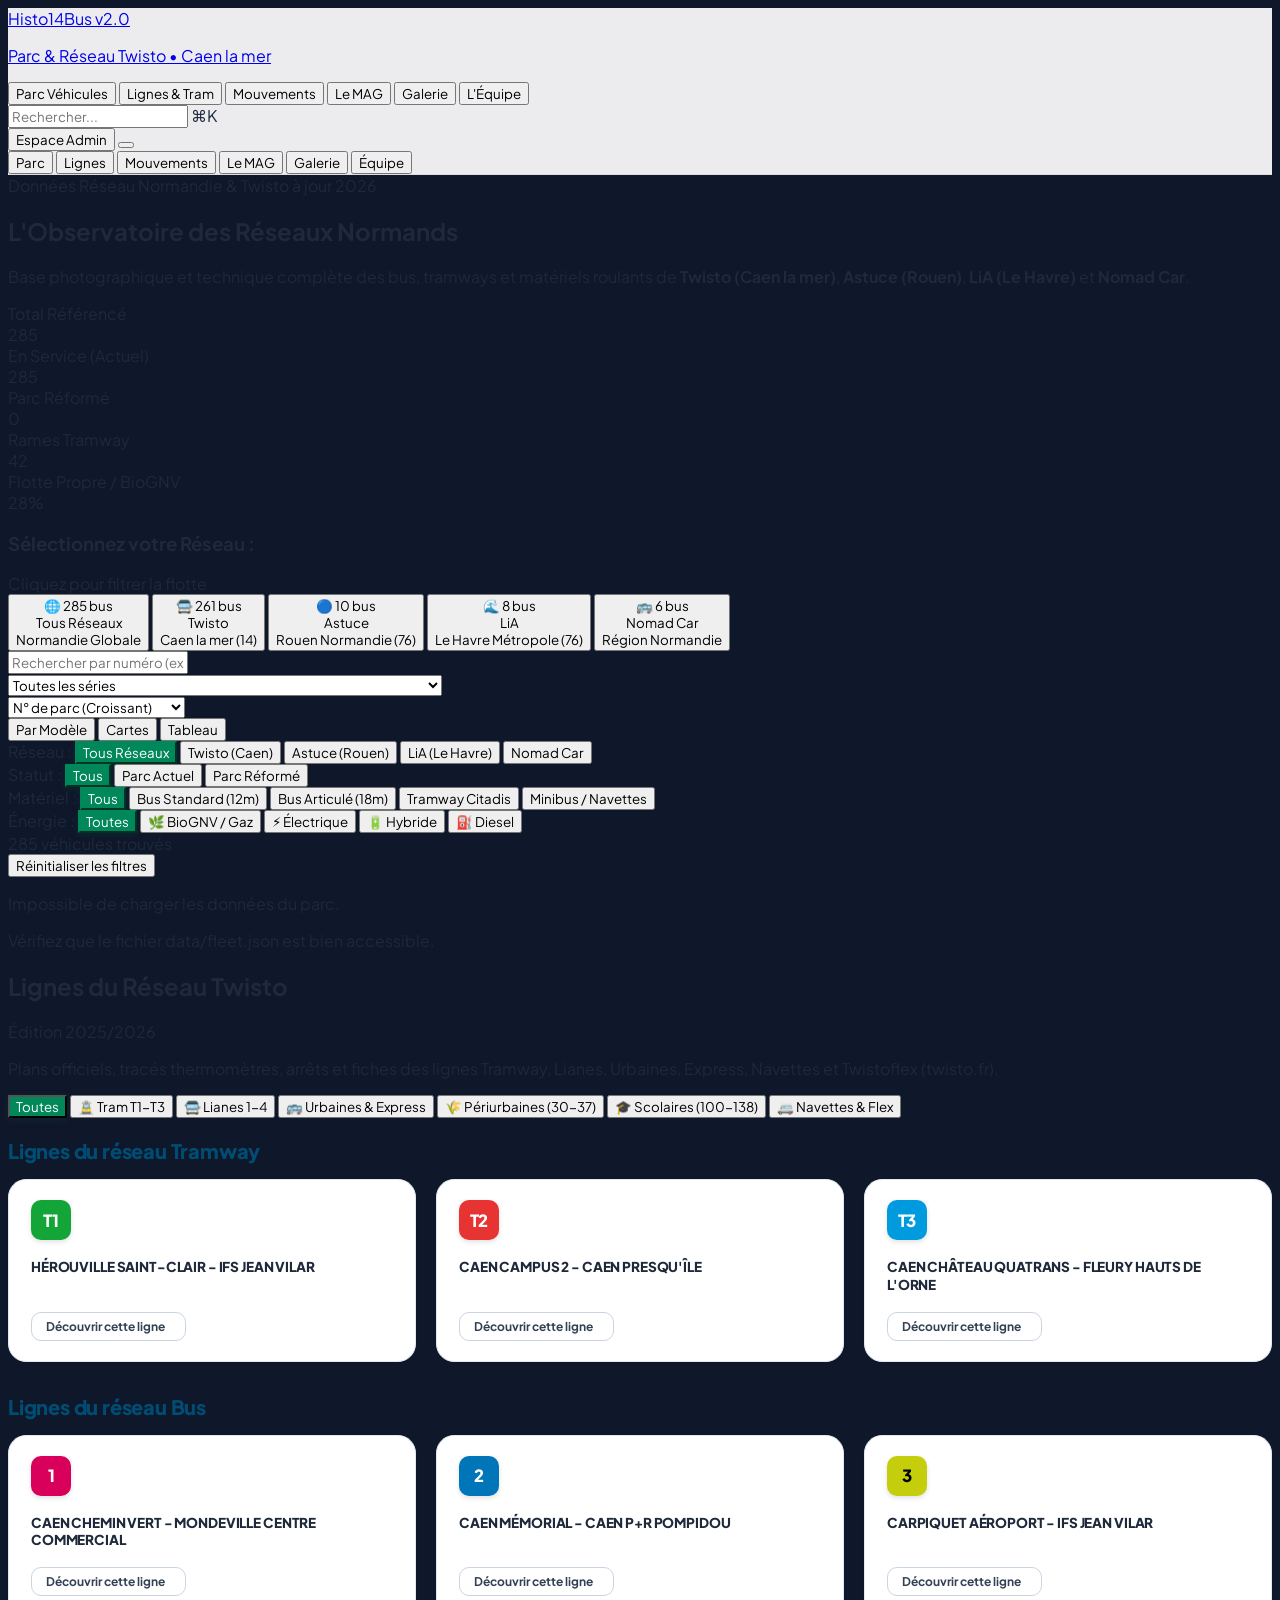
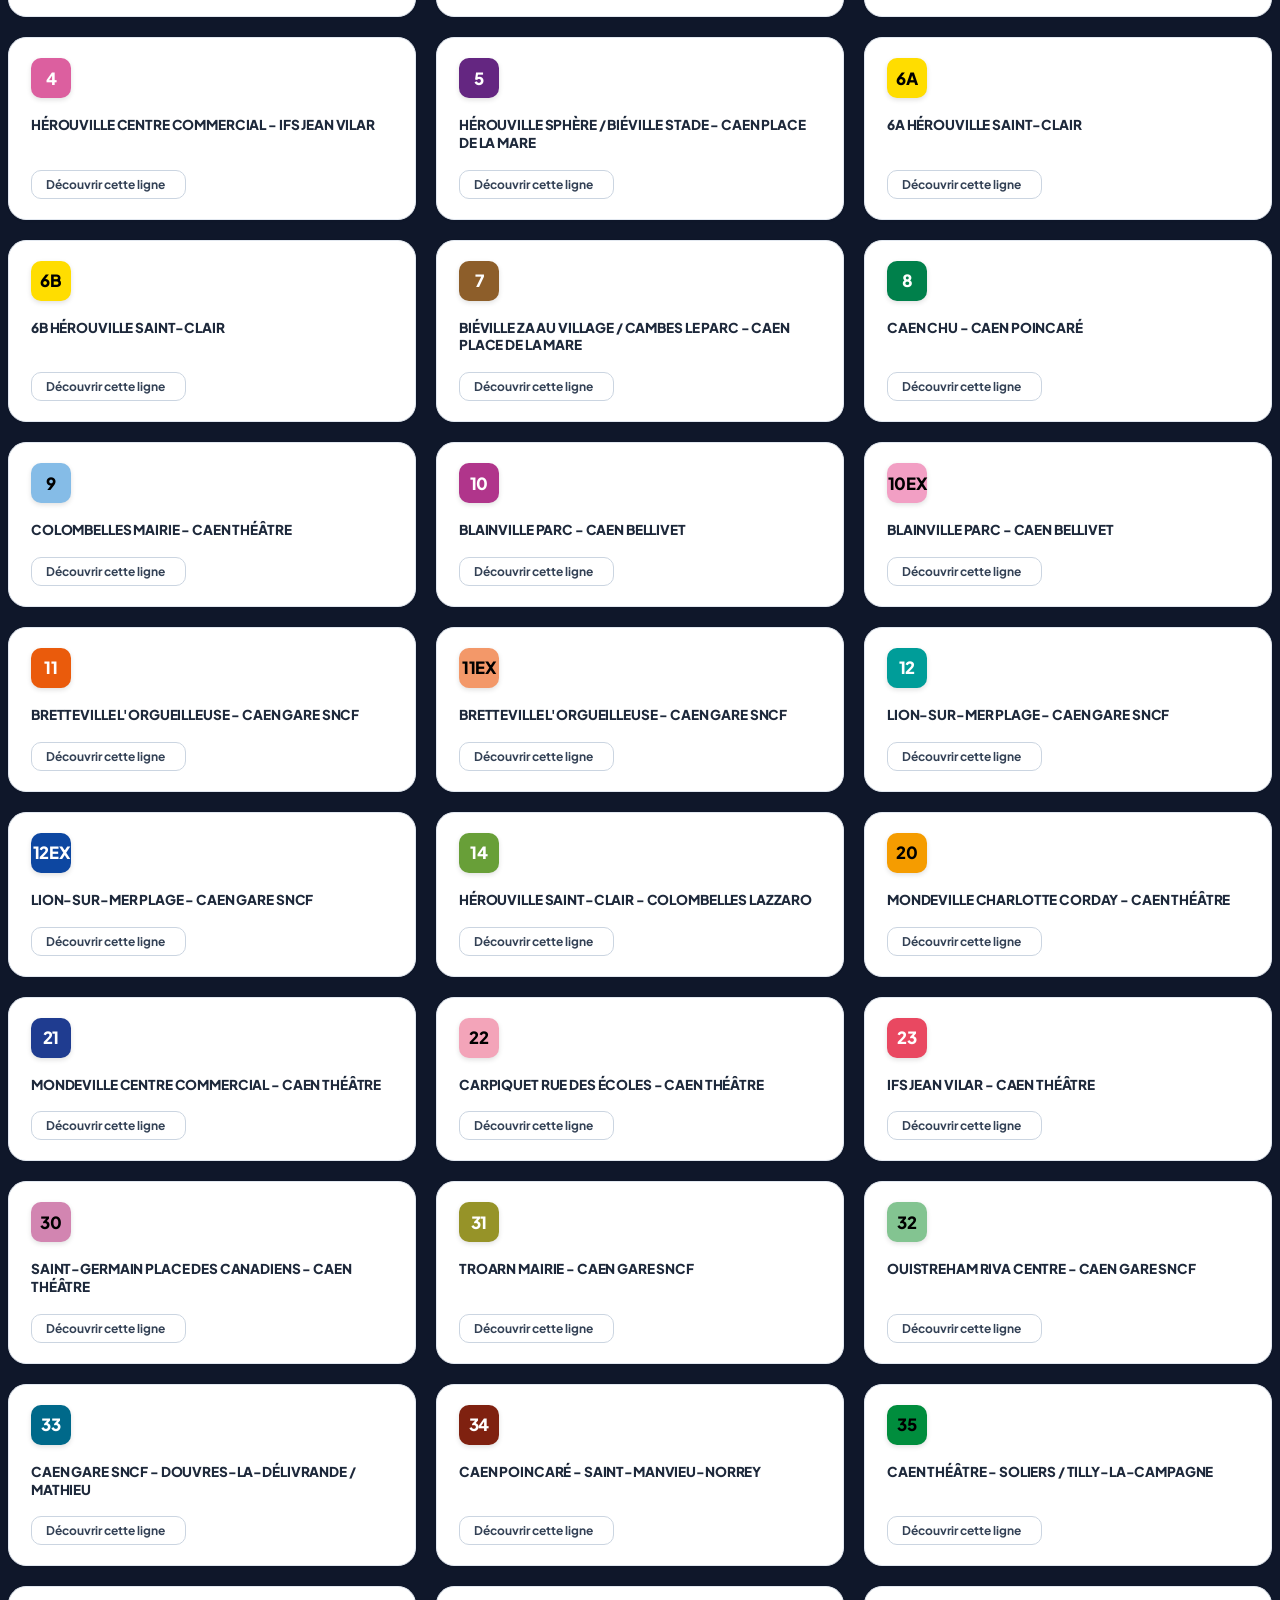
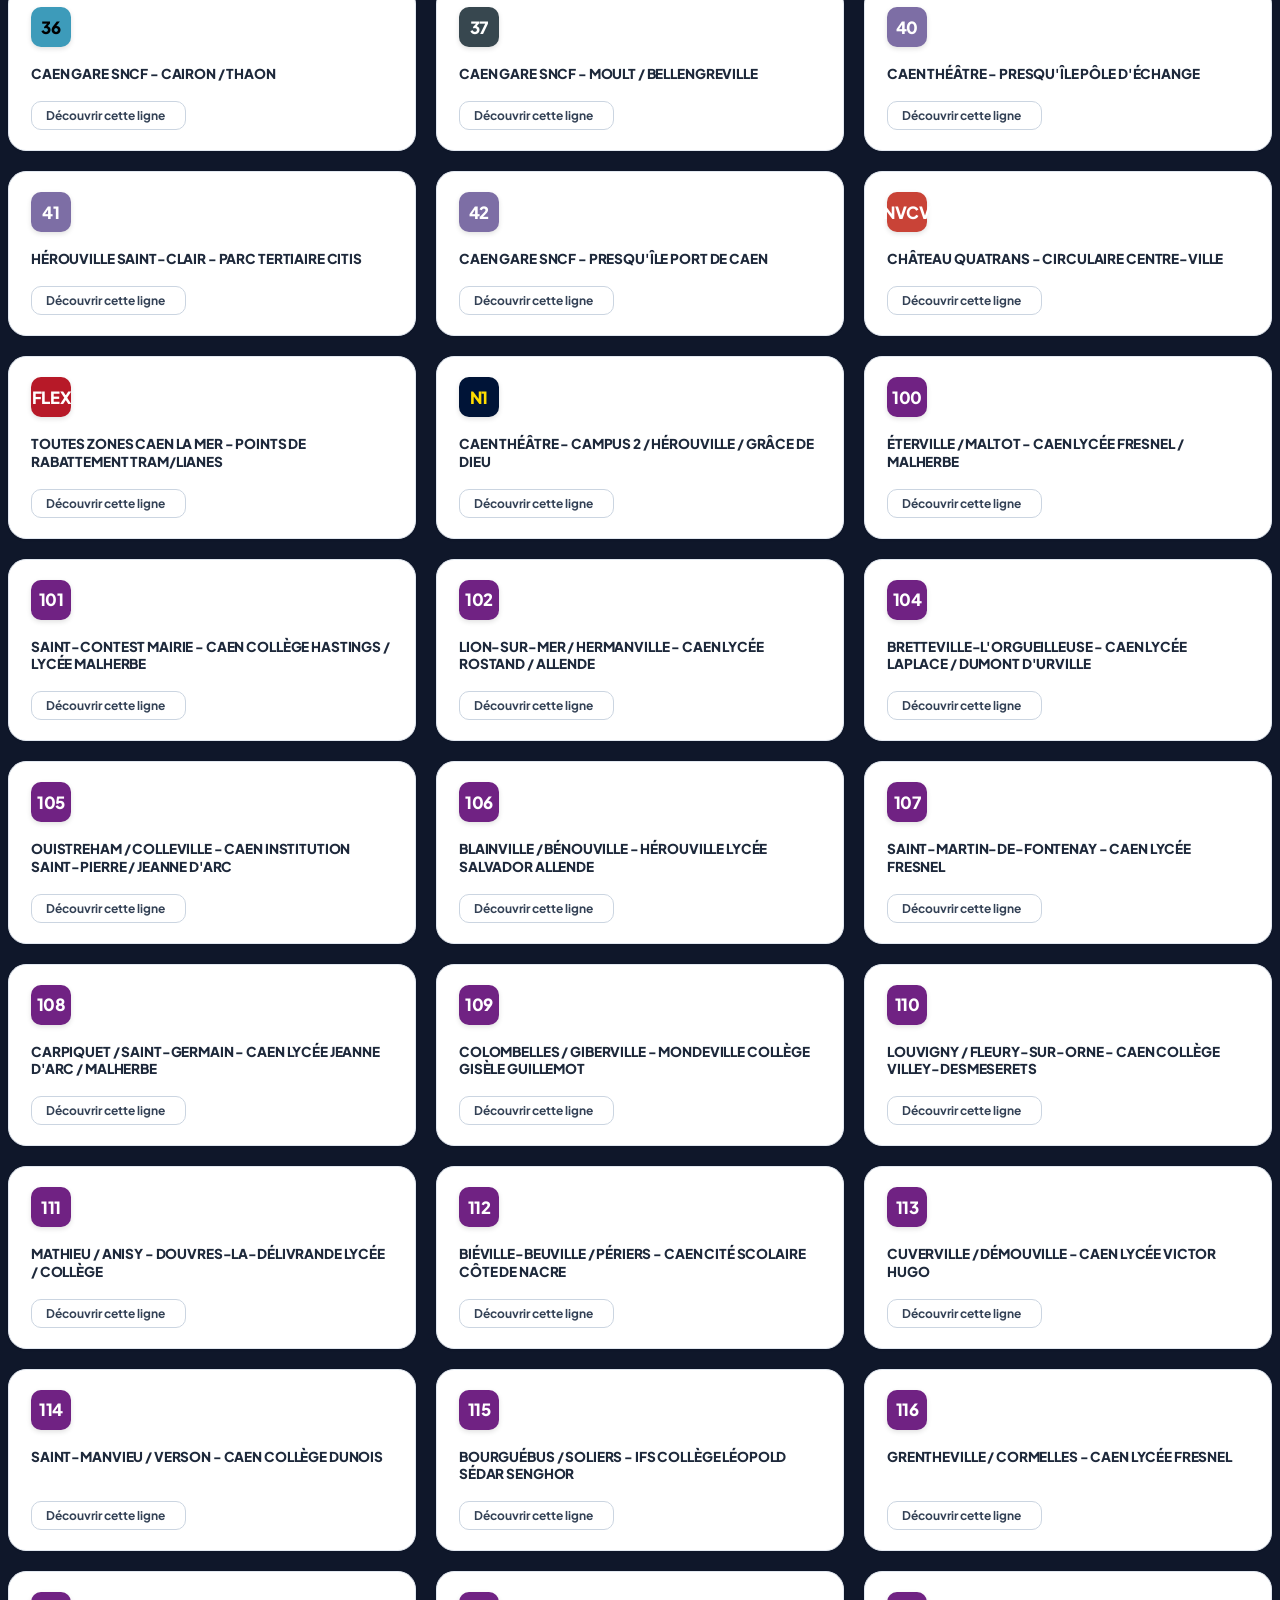
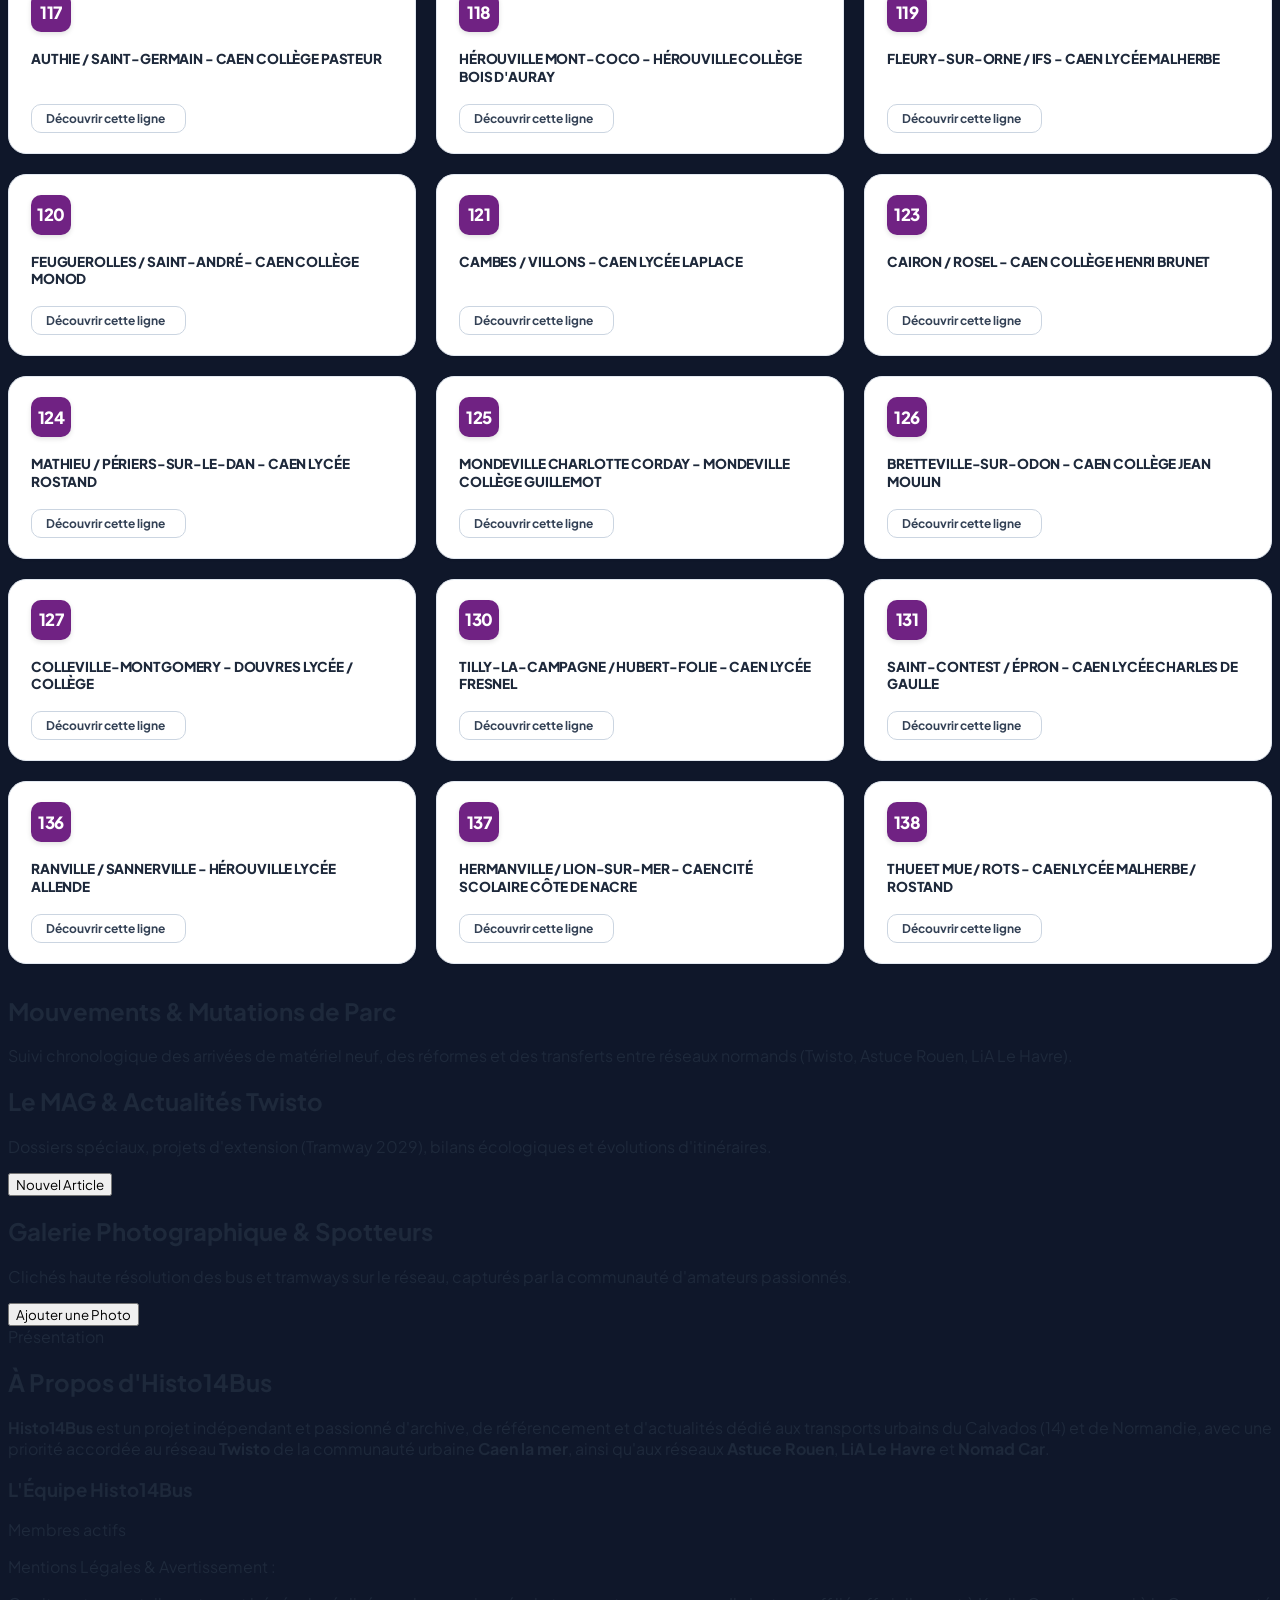
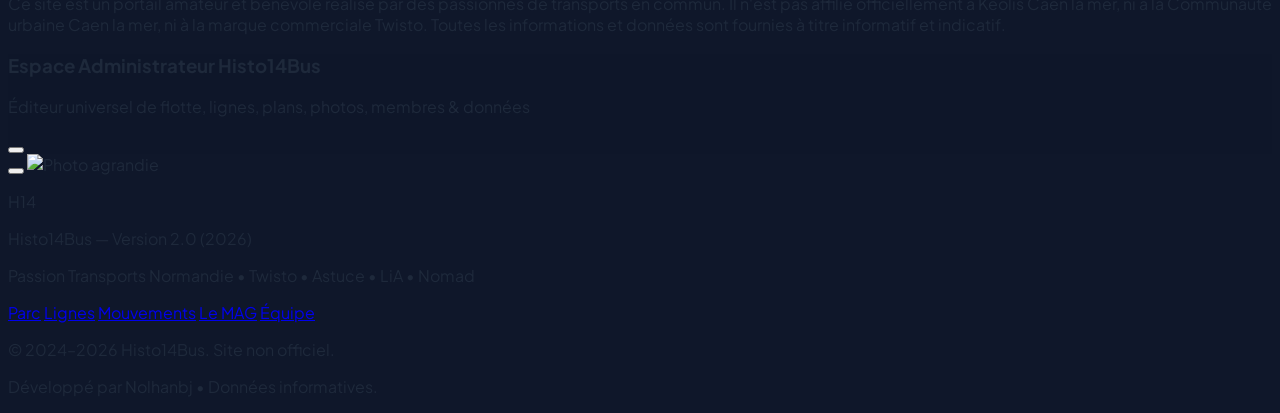
==== commit 5a9d0b2b: "Add files via upload" ====
--- a/index.html
+++ b/index.html
@@ -364,9 +364,9 @@
 
           <!-- View Mode (NAOTC Gabarit vs Grid vs Table) -->
           <div class="flex items-center gap-1 bg-slate-100 dark:bg-slate-800 p-1 rounded-2xl border border-slate-200 dark:border-slate-700 text-xs font-bold flex-shrink-0">
-            <button id="view-mode-naotc" onclick="setFleetViewMode('naotc')" class="px-3 py-1.5 rounded-xl transition bg-white dark:bg-slate-700 shadow-sm text-emerald-600 dark:text-emerald-400 flex items-center gap-1.5" title="Vue par Gabarit et Modèle (style NAOTC)">
+            <button id="view-mode-naotc" onclick="setFleetViewMode('naotc')" class="px-3 py-1.5 rounded-xl transition bg-white dark:bg-slate-700 shadow-sm text-emerald-600 dark:text-emerald-400 flex items-center gap-1.5" title="Vue par Gabarit et Modèle">
               <i data-lucide="layers" class="w-4 h-4"></i>
-              <span>Style NAOTC</span>
+              <span>Par Modèle</span>
             </button>
             <button id="view-mode-grid" onclick="setFleetViewMode('grid')" class="px-3 py-1.5 rounded-xl transition text-slate-500 hover:text-slate-800 dark:hover:text-white flex items-center gap-1.5" title="Vue Grille de Cartes">
               <i data-lucide="grid" class="w-4 h-4"></i>
@@ -480,10 +480,6 @@
             <button onclick="filterLinesByCategory('Scolaire', this)" class="line-category-btn px-3 py-1.5 rounded-xl font-bold transition">🎓 Scolaires (100-138)</button>
             <button onclick="filterLinesByCategory('Flex', this)" class="line-category-btn px-3 py-1.5 rounded-xl font-bold transition">🚐 Navettes & Flex</button>
           </div>
-
-          <button onclick="if(typeof resetLinesToOfficialTwisto==='function') resetLinesToOfficialTwisto();" class="px-3.5 py-2 bg-emerald-50 dark:bg-emerald-950/60 hover:bg-emerald-100 text-emerald-700 dark:text-emerald-300 border border-emerald-300 dark:border-emerald-800/80 rounded-2xl text-xs font-bold flex items-center gap-1.5 transition shadow-sm" title="Recharger les lignes et plans officiels depuis twisto.fr">
-            <i data-lucide="refresh-cw" class="w-3.5 h-3.5"></i> Sync Twisto.fr
-          </button>
         </div>
       </div>
 
--- a/assets/css/style.css
+++ b/assets/css/style.css
@@ -480,7 +480,7 @@
 .naotc-plan-scroll {
   overflow-x: auto;
   overflow-y: visible;
-  padding: 18px 24px 28px;
+  padding: 24px 32px 90px; /* Espace généreux en bas pour les noms inclinés à 45° */
   scrollbar-width: thin;
   scrollbar-color: #00875a #f1f5f9;
   position: relative;
@@ -498,20 +498,21 @@
   align-items: flex-start;
   position: relative;
   min-width: max-content;
-  padding-top: 60px; /* Espace réservé pour les correspondances au-dessus */
-  padding-bottom: 20px;
+  padding-top: 72px; /* Espace réservé pour les correspondances au-dessus */
+  padding-bottom: 24px;
 }
 
 /* Ligne thermomètre horizontale : calée pile au centre des cercles */
 .naotc-line-bar {
   position: absolute;
-  top: calc(60px + 12px); /* 60px padding + moitié du conteneur dot 24px */
-  left: 36px;
-  right: 36px;
-  height: 6px;
-  border-radius: 3px;
+  top: calc(72px + 13px); /* 72px padding + moitié du conteneur dot 26px */
+  left: 42px;
+  right: 42px;
+  height: 7px;
+  border-radius: 4px;
   transform: translateY(-50%);
   z-index: 1;
+  box-shadow: 0 2px 6px rgba(0,0,0,0.18);
 }
 
 /* Une colonne d'arrêt */
@@ -520,8 +521,8 @@
   flex-direction: column;
   align-items: center;
   position: relative;
-  min-width: 68px;
-  padding: 0 4px;
+  min-width: 80px;
+  padding: 0 6px;
 }
 
 /* Badges de correspondances situés au-dessus du cercle */
@@ -555,8 +556,8 @@
 
 /* Conteneur cercle pour alignement vertical absolu */
 .naotc-dot-container {
-  width: 24px;
-  height: 24px;
+  width: 26px;
+  height: 26px;
   display: flex;
   align-items: center;
   justify-content: center;
@@ -570,49 +571,72 @@
   border: 3px solid #fff;
   transition: transform .15s ease;
   position: relative;
-  box-shadow: 0 1px 3px rgba(0,0,0,0.15);
+  box-shadow: 0 2px 4px rgba(0,0,0,0.2);
 }
 .dark .naotc-dot { border-color: #182238; }
-.naotc-dot.dot-terminus { width: 22px; height: 22px; }
-.naotc-dot.dot-major    { width: 16px; height: 16px; }
+.naotc-dot.dot-terminus { width: 24px; height: 24px; }
+.naotc-dot.dot-major    { width: 17px; height: 17px; }
 .naotc-dot.dot-minor    { width: 10px; height: 10px; background: #cbd5e1 !important; }
 .naotc-dot:hover { transform: scale(1.3); }
 
 /* Icône PMR sous le point */
 .naotc-stop-pmr-badge {
   position: absolute;
-  top: 24px;
+  top: 26px;
   font-size: 10px;
   line-height: 1;
 }
 
-/* Étiquette verticale du nom d'arrêt */
+/* Étiquette diagonale à 45° du nom d'arrêt — style officiel thermomètre réseau (Capture 1) */
 .naotc-stop-label {
   margin-top: 14px;
-  writing-mode: vertical-rl;
-  text-orientation: mixed;
-  transform: rotate(180deg);
-  font-size: .62rem;
-  font-weight: 600;
-  color: #374151;
+  transform: rotate(-45deg);
+  transform-origin: top left;
+  font-size: .75rem;
+  font-weight: 700;
+  color: #1e293b;
   white-space: nowrap;
-  max-height: 110px;
-  overflow: hidden;
-  text-overflow: ellipsis;
   line-height: 1.2;
-}
-.dark .naotc-stop-label { color: #cbd5e1; }
+  letter-spacing: -0.01em;
+  padding-left: 6px;
+  pointer-events: none;
+}
+.dark .naotc-stop-label { color: #e2e8f0; }
 .naotc-stop-label.label-terminus {
   font-weight: 900;
-  font-size: .72rem;
+  font-size: .84rem;
   color: #0f172a;
-}
-.dark .naotc-stop-label.label-terminus { color: #f8fafc; }
+  text-decoration: underline;
+  text-underline-offset: 3px;
+}
+.dark .naotc-stop-label.label-terminus { color: #ffffff; }
 .naotc-stop-label.label-major {
-  font-weight: 700;
-  color: #1e293b;
-}
-.dark .naotc-stop-label.label-major { color: #e2e8f0; }
+  font-weight: 800;
+  font-size: .78rem;
+  color: #0f172a;
+}
+.dark .naotc-stop-label.label-major { color: #f8fafc; }
+
+/* Modale Plein Écran pour le plan */
+.line-modal-fullscreen {
+  max-width: 100vw !important;
+  width: 100vw !important;
+  height: 100dvh !important;
+  max-height: 100dvh !important;
+  border-radius: 0 !important;
+  margin: 0 !important;
+  position: fixed !important;
+  top: 0 !important;
+  left: 0 !important;
+  overflow: hidden !important;
+}
+.line-modal-fullscreen .line-modal-body-scroll {
+  max-height: calc(100dvh - 200px) !important;
+  overflow-y: auto;
+}
+.line-modal-fullscreen .naotc-plan-scroll {
+  padding: 28px 40px 48px;
+}
 
 /* ==========================================================================
    NAOTC-STYLE VERTICAL ROUTE PLAN (PLANS THERMOMÈTRES VERTICAUX)
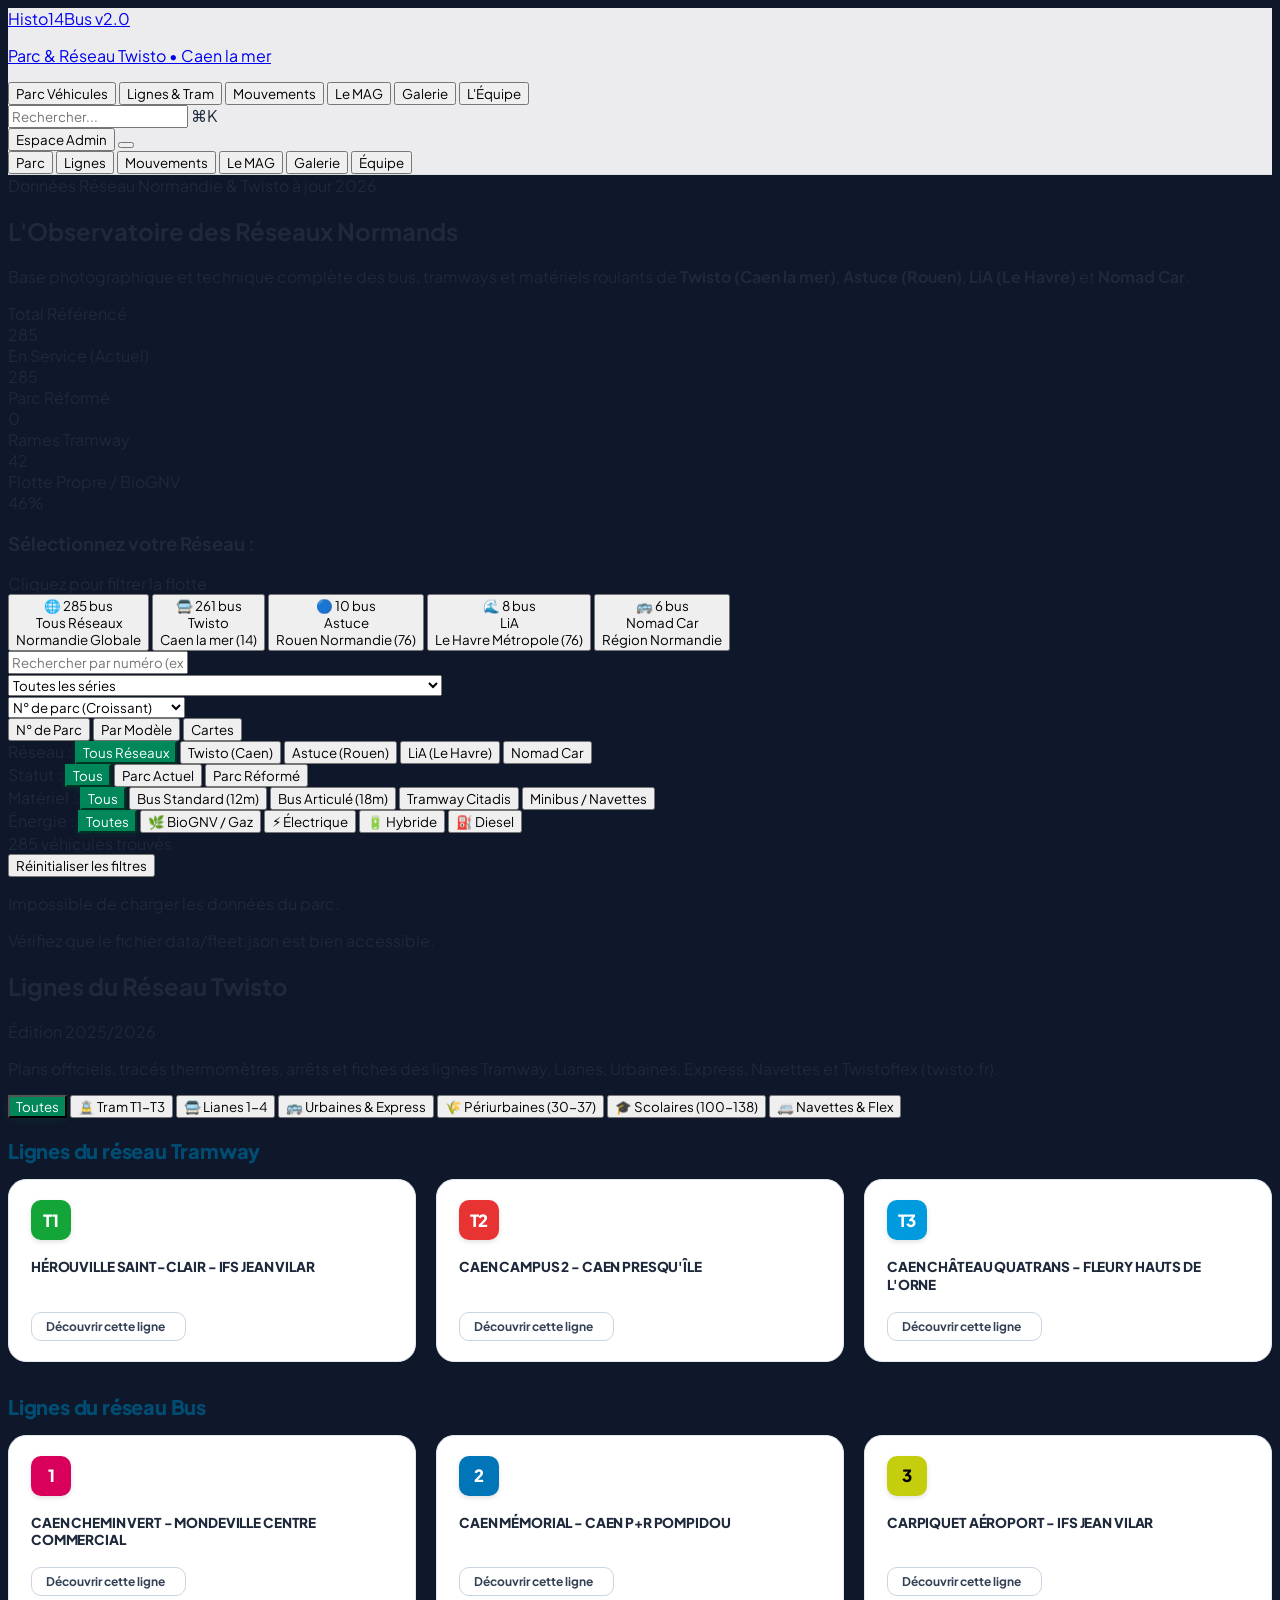
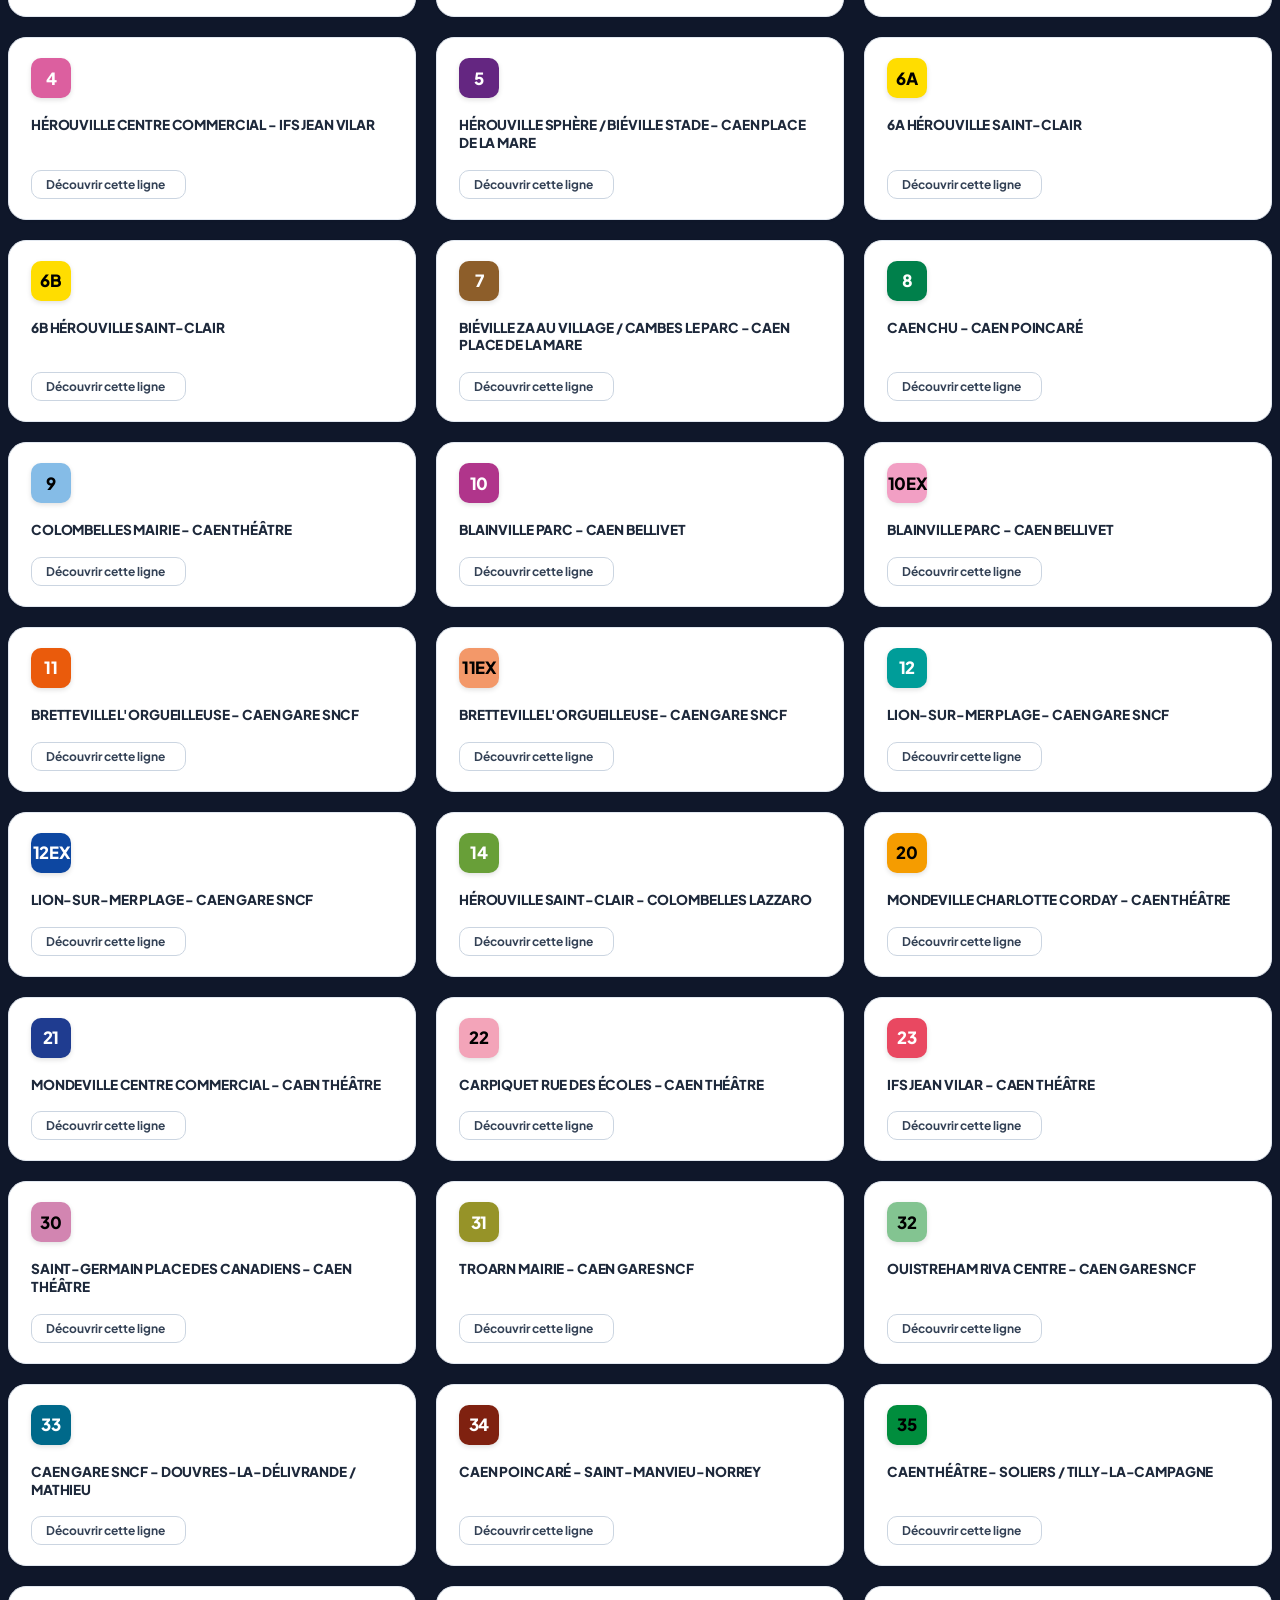
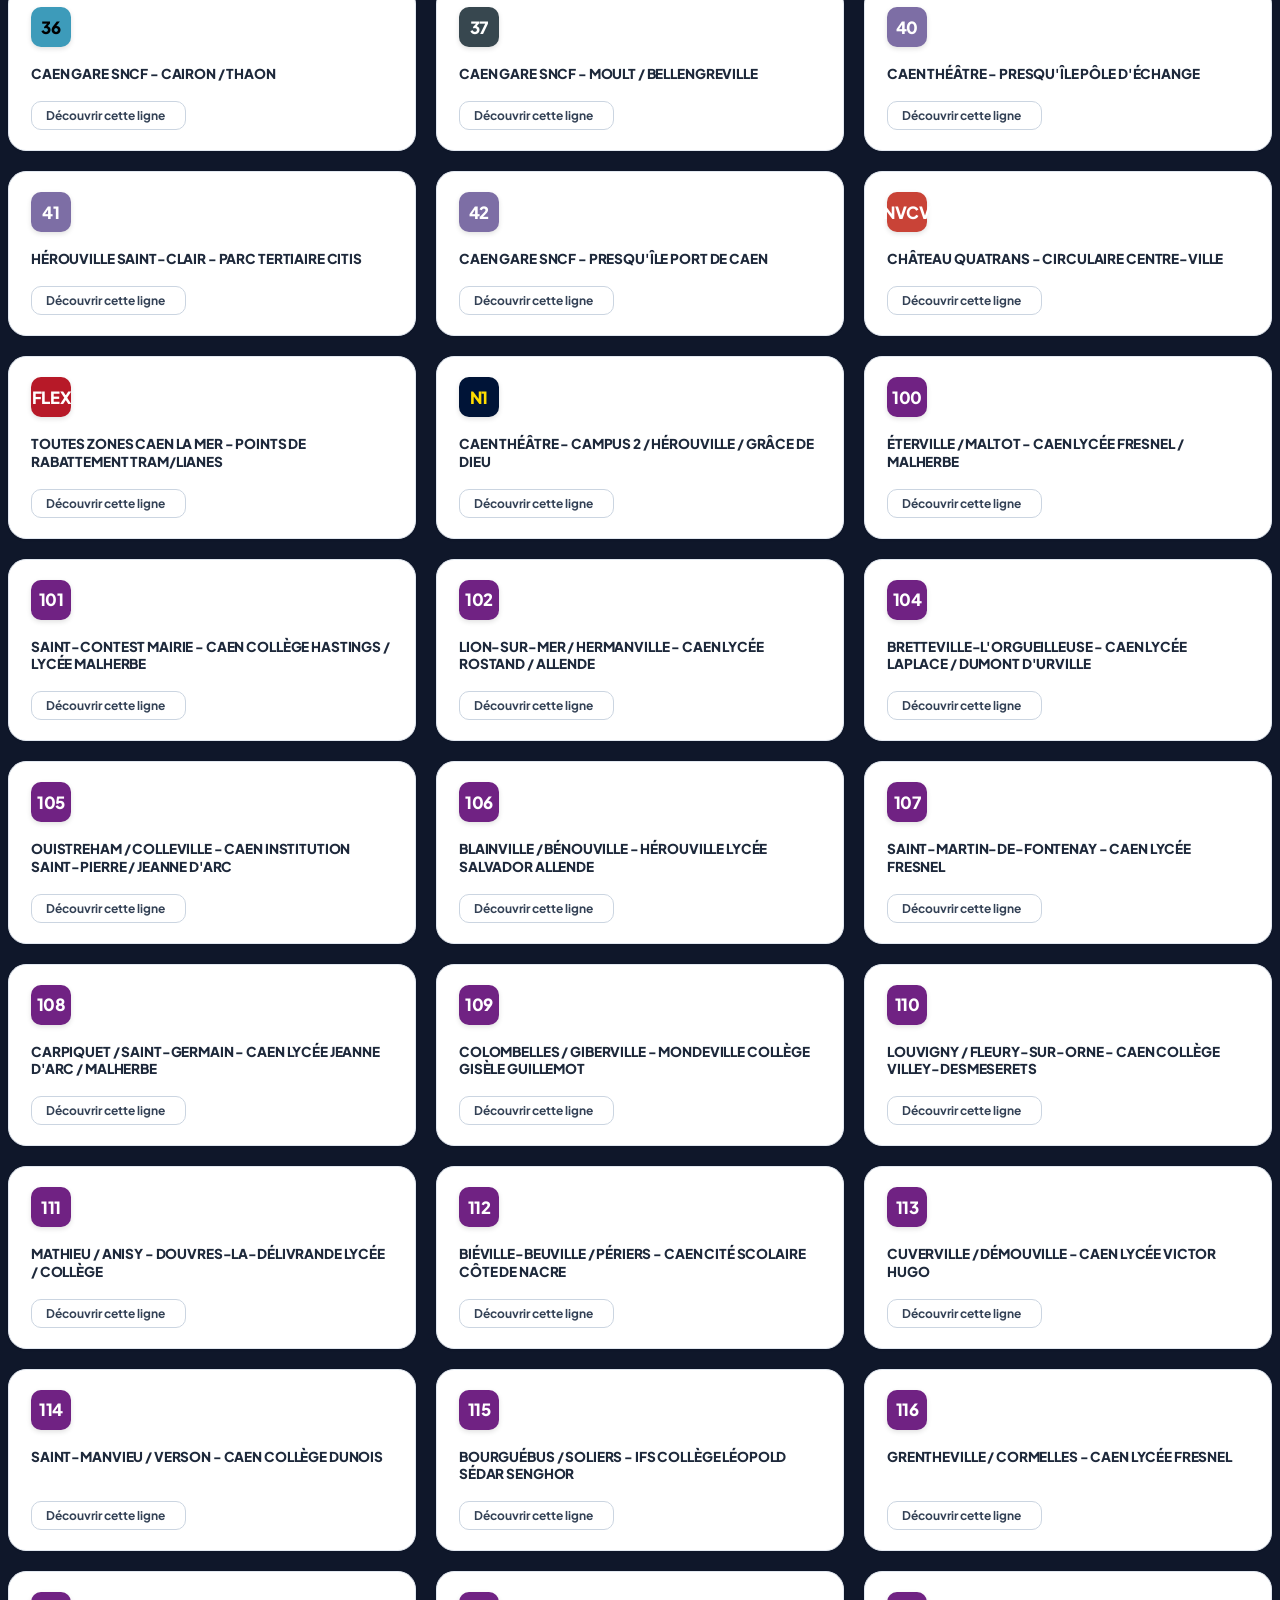
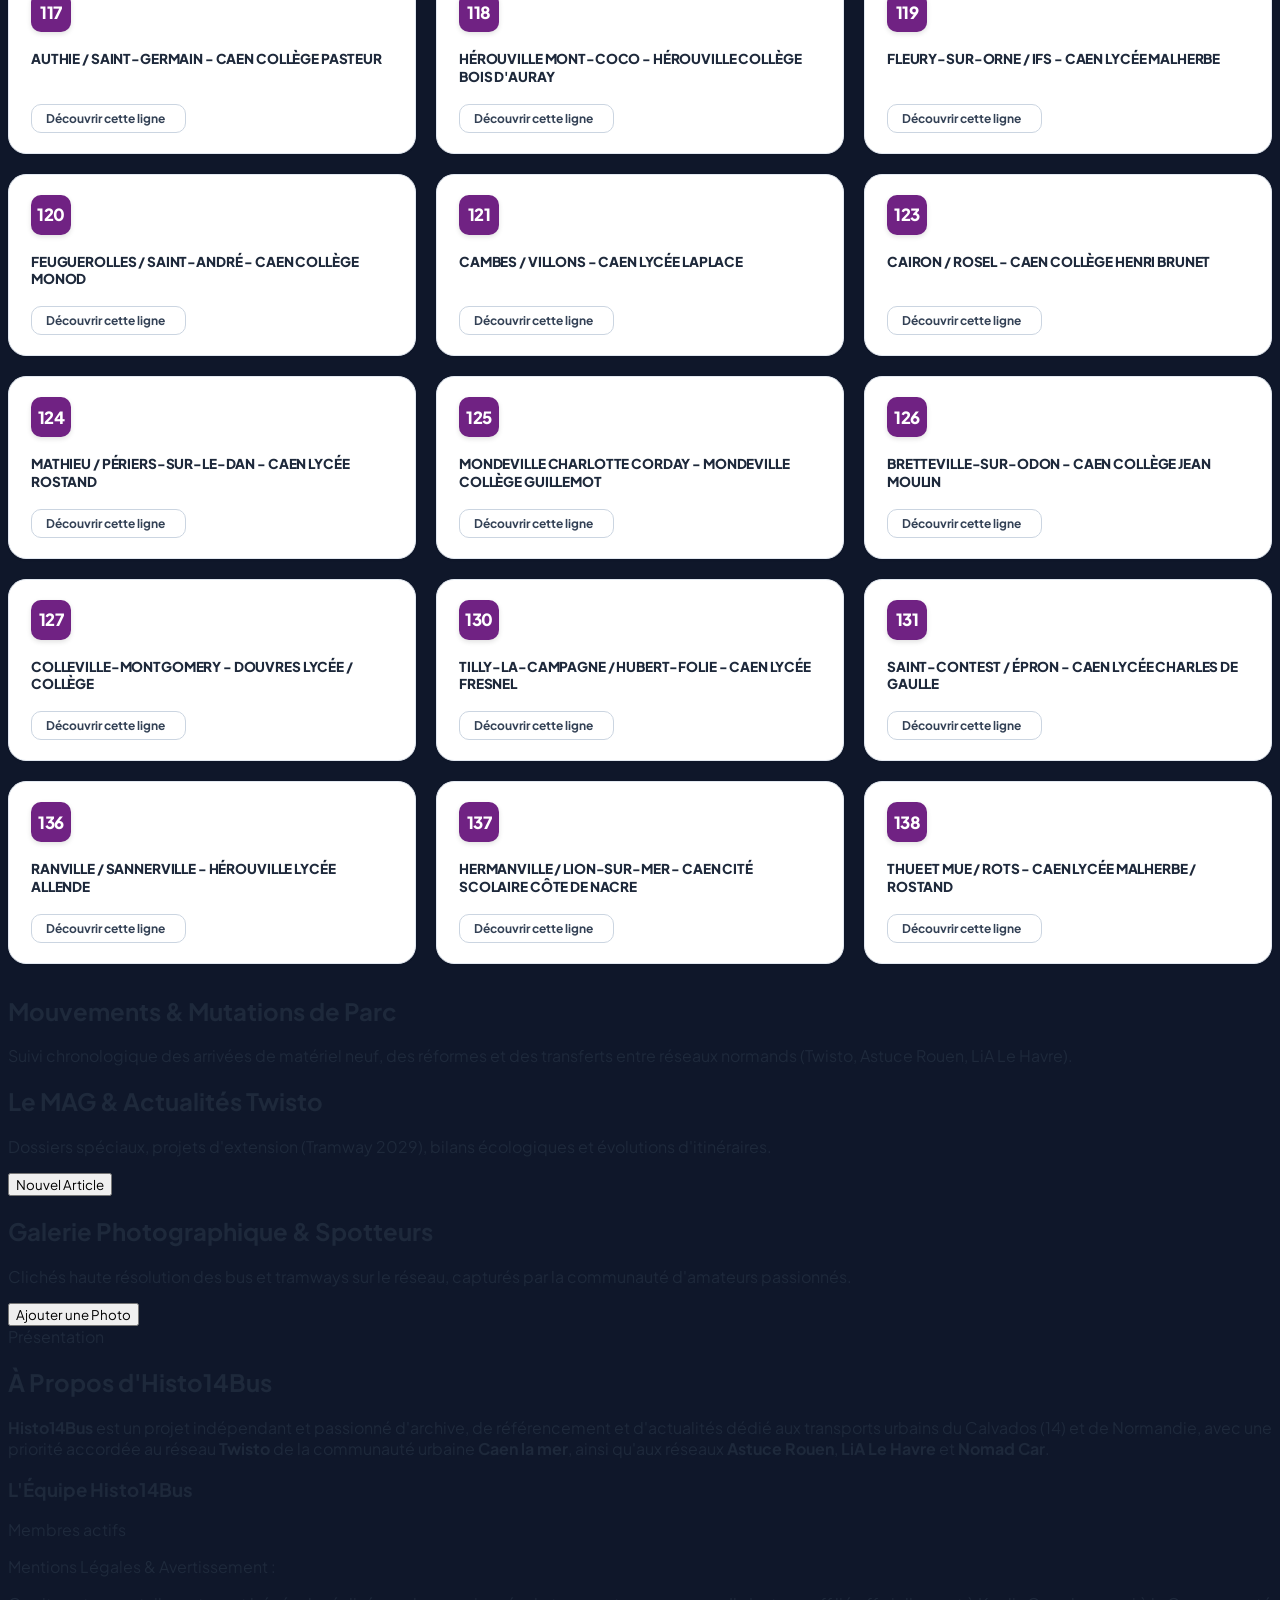
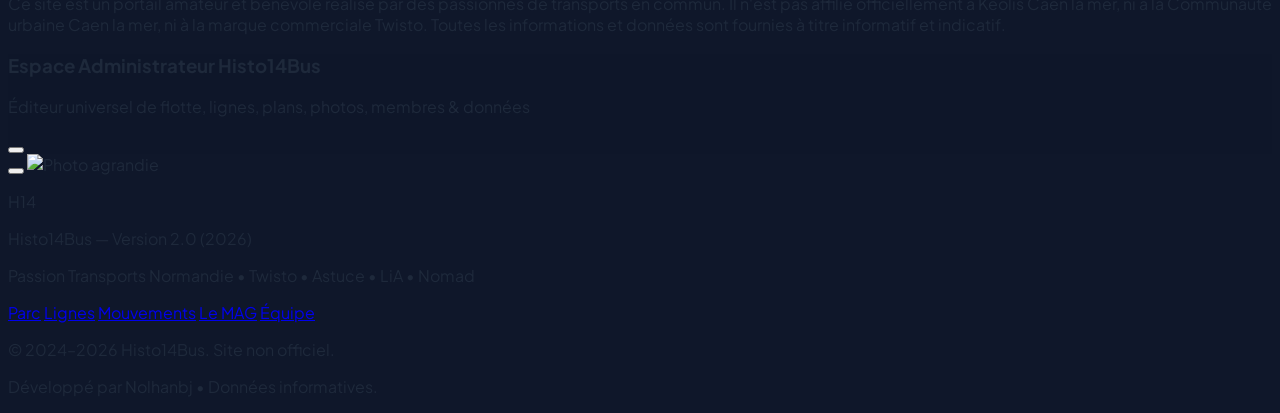
==== commit f4f65174: "feat: ajout onglet Textes du Site dans l'admin et gestion dynamique des textes des pages" ====
--- a/index.html
+++ b/index.html
@@ -34,7 +34,7 @@
     "name": "Histo14Bus",
     "alternateName": ["Histo 14 Bus", "Twisto Histo", "Bus Info Normandie"],
     "description": "Base de données photographique et technique des transports en commun de Normandie (Twisto, Astuce, LiA, Nomad).",
-    "url": "https://histo14bus.vercel.app/",
+    "url": "https://nolhanbj.github.io/histo14bus/",
     "inLanguage": "fr-FR",
     "publisher": {
       "@type": "Organization",
@@ -185,12 +185,12 @@
       <div class="max-w-3xl">
         <div class="inline-flex items-center gap-2 px-3 py-1.5 rounded-full bg-emerald-500/10 border border-emerald-500/30 text-emerald-400 text-xs font-bold mb-4 backdrop-blur-md">
           <span class="w-2 h-2 rounded-full bg-emerald-400 animate-pulse-live"></span>
-          Données Réseau Normandie & Twisto à jour 2026
+          <span id="page-hero-badge">Données Réseau Normandie & Twisto à jour 2026</span>
         </div>
         <h1 class="text-3xl sm:text-5xl font-extrabold tracking-tight leading-tight">
-          L'Observatoire des Réseaux <span class="text-emerald-400">Normands</span>
+          <span id="page-hero-title">L'Observatoire des Réseaux</span> <span id="page-hero-accent" class="text-emerald-400">Normands</span>
         </h1>
-        <p class="mt-3 text-sm sm:text-base text-slate-300 max-w-2xl leading-relaxed">
+        <p id="page-hero-subtitle" class="mt-3 text-sm sm:text-base text-slate-300 max-w-2xl leading-relaxed">
           Base photographique et technique complète des bus, tramways et matériels roulants de <strong>Twisto (Caen la mer)</strong>, <strong>Astuce (Rouen)</strong>, <strong>LiA (Le Havre)</strong> et <strong>Nomad Car</strong>.
         </p>
       </div>
@@ -362,19 +362,19 @@
             </select>
           </div>
 
-          <!-- View Mode (NAOTC Gabarit vs Grid vs Table) -->
+          <!-- View Mode (N° de Parc / Par Modèle / Cartes) -->
           <div class="flex items-center gap-1 bg-slate-100 dark:bg-slate-800 p-1 rounded-2xl border border-slate-200 dark:border-slate-700 text-xs font-bold flex-shrink-0">
-            <button id="view-mode-naotc" onclick="setFleetViewMode('naotc')" class="px-3 py-1.5 rounded-xl transition bg-white dark:bg-slate-700 shadow-sm text-emerald-600 dark:text-emerald-400 flex items-center gap-1.5" title="Vue par Gabarit et Modèle">
+            <button id="view-mode-table" onclick="setFleetViewMode('table')" class="px-3 py-1.5 rounded-xl transition bg-white dark:bg-slate-700 shadow-sm text-emerald-600 dark:text-emerald-400 flex items-center gap-1.5" title="Vue Tableau N° de Parc">
+              <i data-lucide="list" class="w-4 h-4"></i>
+              <span class="hidden md:inline">N° de Parc</span>
+            </button>
+            <button id="view-mode-naotc" onclick="setFleetViewMode('naotc')" class="px-3 py-1.5 rounded-xl transition text-slate-500 hover:text-slate-800 dark:hover:text-white flex items-center gap-1.5" title="Vue par Gabarit et Modèle">
               <i data-lucide="layers" class="w-4 h-4"></i>
               <span>Par Modèle</span>
             </button>
             <button id="view-mode-grid" onclick="setFleetViewMode('grid')" class="px-3 py-1.5 rounded-xl transition text-slate-500 hover:text-slate-800 dark:hover:text-white flex items-center gap-1.5" title="Vue Grille de Cartes">
               <i data-lucide="grid" class="w-4 h-4"></i>
               <span class="hidden md:inline">Cartes</span>
-            </button>
-            <button id="view-mode-table" onclick="setFleetViewMode('table')" class="px-3 py-1.5 rounded-xl transition text-slate-500 hover:text-slate-800 dark:hover:text-white flex items-center gap-1.5" title="Vue Tableau">
-              <i data-lucide="list" class="w-4 h-4"></i>
-              <span class="hidden md:inline">Tableau</span>
             </button>
           </div>
         </div>
@@ -462,10 +462,10 @@
       <div class="bg-white dark:bg-slate-900 rounded-3xl p-6 border border-slate-200 dark:border-slate-800 shadow-sm flex flex-col lg:flex-row items-start lg:items-center justify-between gap-4">
         <div>
           <div class="flex items-center gap-2">
-            <h2 class="text-2xl font-black text-slate-900 dark:text-white">Lignes du Réseau Twisto</h2>
-            <span class="px-2.5 py-0.5 text-[11px] font-extrabold rounded-full bg-emerald-100 text-emerald-800 dark:bg-emerald-950 dark:text-emerald-300 border border-emerald-500/20">Édition 2025/2026</span>
-          </div>
-          <p class="text-xs text-slate-500 dark:text-slate-400 mt-1">
+            <h2 id="page-lines-title" class="text-2xl font-black text-slate-900 dark:text-white">Lignes du Réseau Twisto</h2>
+            <span id="page-lines-edition" class="px-2.5 py-0.5 text-[11px] font-extrabold rounded-full bg-emerald-100 text-emerald-800 dark:bg-emerald-950 dark:text-emerald-300 border border-emerald-500/20">Édition 2025/2026</span>
+          </div>
+          <p id="page-lines-desc" class="text-xs text-slate-500 dark:text-slate-400 mt-1">
             Plans officiels, tracés thermomètres, arrêts et fiches des lignes Tramway, Lianes, Urbaines, Express, Navettes et Twistoflex (twisto.fr).
           </p>
         </div>
@@ -495,8 +495,8 @@
     <!-- ======================================================================= -->
     <div id="tab-movements" class="tab-content hidden space-y-6">
       <div class="bg-white dark:bg-slate-900 rounded-3xl p-6 border border-slate-200 dark:border-slate-800 shadow-sm">
-        <h2 class="text-2xl font-black text-slate-900 dark:text-white">Mouvements & Mutations de Parc</h2>
-        <p class="text-xs text-slate-500 dark:text-slate-400 mt-1">
+        <h2 id="page-movements-title" class="text-2xl font-black text-slate-900 dark:text-white">Mouvements & Mutations de Parc</h2>
+        <p id="page-movements-desc" class="text-xs text-slate-500 dark:text-slate-400 mt-1">
           Suivi chronologique des arrivées de matériel neuf, des réformes et des transferts entre réseaux normands (Twisto, Astuce Rouen, LiA Le Havre).
         </p>
       </div>
@@ -512,8 +512,8 @@
     <div id="tab-news" class="tab-content hidden space-y-6">
       <div class="bg-white dark:bg-slate-900 rounded-3xl p-6 border border-slate-200 dark:border-slate-800 shadow-sm flex flex-col sm:flex-row sm:items-center justify-between gap-4">
         <div>
-          <h2 class="text-2xl font-black text-slate-900 dark:text-white">Le MAG & Actualités Twisto</h2>
-          <p class="text-xs text-slate-500 dark:text-slate-400 mt-1">
+          <h2 id="page-news-title" class="text-2xl font-black text-slate-900 dark:text-white">Le MAG & Actualités Twisto</h2>
+          <p id="page-news-desc" class="text-xs text-slate-500 dark:text-slate-400 mt-1">
             Dossiers spéciaux, projets d'extension (Tramway 2029), bilans écologiques et évolutions d'itinéraires.
           </p>
         </div>
@@ -533,8 +533,8 @@
     <div id="tab-gallery" class="tab-content hidden space-y-6">
       <div class="bg-white dark:bg-slate-900 rounded-3xl p-6 border border-slate-200 dark:border-slate-800 shadow-sm flex flex-col sm:flex-row sm:items-center justify-between gap-4">
         <div>
-          <h2 class="text-2xl font-black text-slate-900 dark:text-white">Galerie Photographique & Spotteurs</h2>
-          <p class="text-xs text-slate-500 dark:text-slate-400 mt-1">
+          <h2 id="page-gallery-title" class="text-2xl font-black text-slate-900 dark:text-white">Galerie Photographique & Spotteurs</h2>
+          <p id="page-gallery-desc" class="text-xs text-slate-500 dark:text-slate-400 mt-1">
             Clichés haute résolution des bus et tramways sur le réseau, capturés par la communauté d'amateurs passionnés.
           </p>
         </div>
@@ -556,8 +556,8 @@
         
         <div>
           <span class="px-3 py-1 bg-emerald-100 text-emerald-800 dark:bg-emerald-950 dark:text-emerald-300 font-extrabold text-xs rounded-full uppercase">Présentation</span>
-          <h2 class="text-3xl font-black text-slate-900 dark:text-white mt-2">À Propos d'Histo14Bus</h2>
-          <p class="text-sm text-slate-600 dark:text-slate-300 mt-3 leading-relaxed">
+          <h2 id="page-about-title" class="text-3xl font-black text-slate-900 dark:text-white mt-2">À Propos d'Histo14Bus</h2>
+          <p id="page-about-desc" class="text-sm text-slate-600 dark:text-slate-300 mt-3 leading-relaxed">
             <strong>Histo14Bus</strong> est un projet indépendant et passionné d'archive, de référencement et d'actualités dédié aux transports urbains du Calvados (14) et de Normandie, avec une priorité accordée au réseau <strong>Twisto</strong> de la communauté urbaine <strong>Caen la mer</strong>, ainsi qu'aux réseaux <strong>Astuce Rouen</strong>, <strong>LiA Le Havre</strong> et <strong>Nomad Car</strong>.
           </p>
         </div>
@@ -673,6 +673,8 @@
   </footer>
 
   <!-- Scripts -->
+  <script src="https://cdn.jsdelivr.net/npm/@supabase/supabase-js@2"></script>
+  <script src="assets/js/supabase.js"></script>
   <script src="assets/js/fleet.js"></script>
   <script src="assets/js/lines.js"></script>
   <script src="assets/js/admin.js"></script>
--- a/assets/css/style.css
+++ b/assets/css/style.css
@@ -498,16 +498,16 @@
   align-items: flex-start;
   position: relative;
   min-width: max-content;
-  padding-top: 72px; /* Espace réservé pour les correspondances au-dessus */
+  padding-top: 175px; /* Espace généreux pour afficher toutes les lignes de correspondances superposées */
   padding-bottom: 24px;
 }
 
 /* Ligne thermomètre horizontale : calée pile au centre des cercles */
 .naotc-line-bar {
   position: absolute;
-  top: calc(72px + 13px); /* 72px padding + moitié du conteneur dot 26px */
-  left: 42px;
-  right: 42px;
+  top: calc(175px + 13px); /* 175px padding + moitié du conteneur dot 26px */
+  left: 45px;
+  right: 45px;
   height: 7px;
   border-radius: 4px;
   transform: translateY(-50%);
@@ -521,8 +521,8 @@
   flex-direction: column;
   align-items: center;
   position: relative;
-  min-width: 80px;
-  padding: 0 6px;
+  min-width: 90px;
+  padding: 0 8px;
 }
 
 /* Badges de correspondances situés au-dessus du cercle */
@@ -535,7 +535,8 @@
   flex-direction: column-reverse;
   align-items: center;
   gap: 2.5px;
-  min-height: 22px;
+  min-height: 24px;
+  max-height: 155px;
   pointer-events: auto;
 }
 
@@ -543,10 +544,10 @@
   display: inline-flex;
   align-items: center;
   justify-content: center;
-  font-size: .55rem;
+  font-size: .58rem;
   font-weight: 900;
   border-radius: 4px;
-  min-width: 20px;
+  min-width: 22px;
   height: 18px;
   padding: 0 4px;
   white-space: nowrap;
@@ -589,30 +590,32 @@
 
 /* Étiquette diagonale à 45° du nom d'arrêt — style officiel thermomètre réseau (Capture 1) */
 .naotc-stop-label {
-  margin-top: 14px;
+  margin-top: 18px;
   transform: rotate(-45deg);
-  transform-origin: top left;
-  font-size: .75rem;
+  transform-origin: 0 0;
+  font-size: .78rem;
   font-weight: 700;
   color: #1e293b;
   white-space: nowrap;
   line-height: 1.2;
   letter-spacing: -0.01em;
-  padding-left: 6px;
+  padding-left: 2px;
   pointer-events: none;
+  display: block;
+  text-align: left;
 }
 .dark .naotc-stop-label { color: #e2e8f0; }
 .naotc-stop-label.label-terminus {
   font-weight: 900;
-  font-size: .84rem;
+  font-size: .88rem;
   color: #0f172a;
   text-decoration: underline;
-  text-underline-offset: 3px;
+  text-underline-offset: 4px;
 }
 .dark .naotc-stop-label.label-terminus { color: #ffffff; }
 .naotc-stop-label.label-major {
   font-weight: 800;
-  font-size: .78rem;
+  font-size: .82rem;
   color: #0f172a;
 }
 .dark .naotc-stop-label.label-major { color: #f8fafc; }
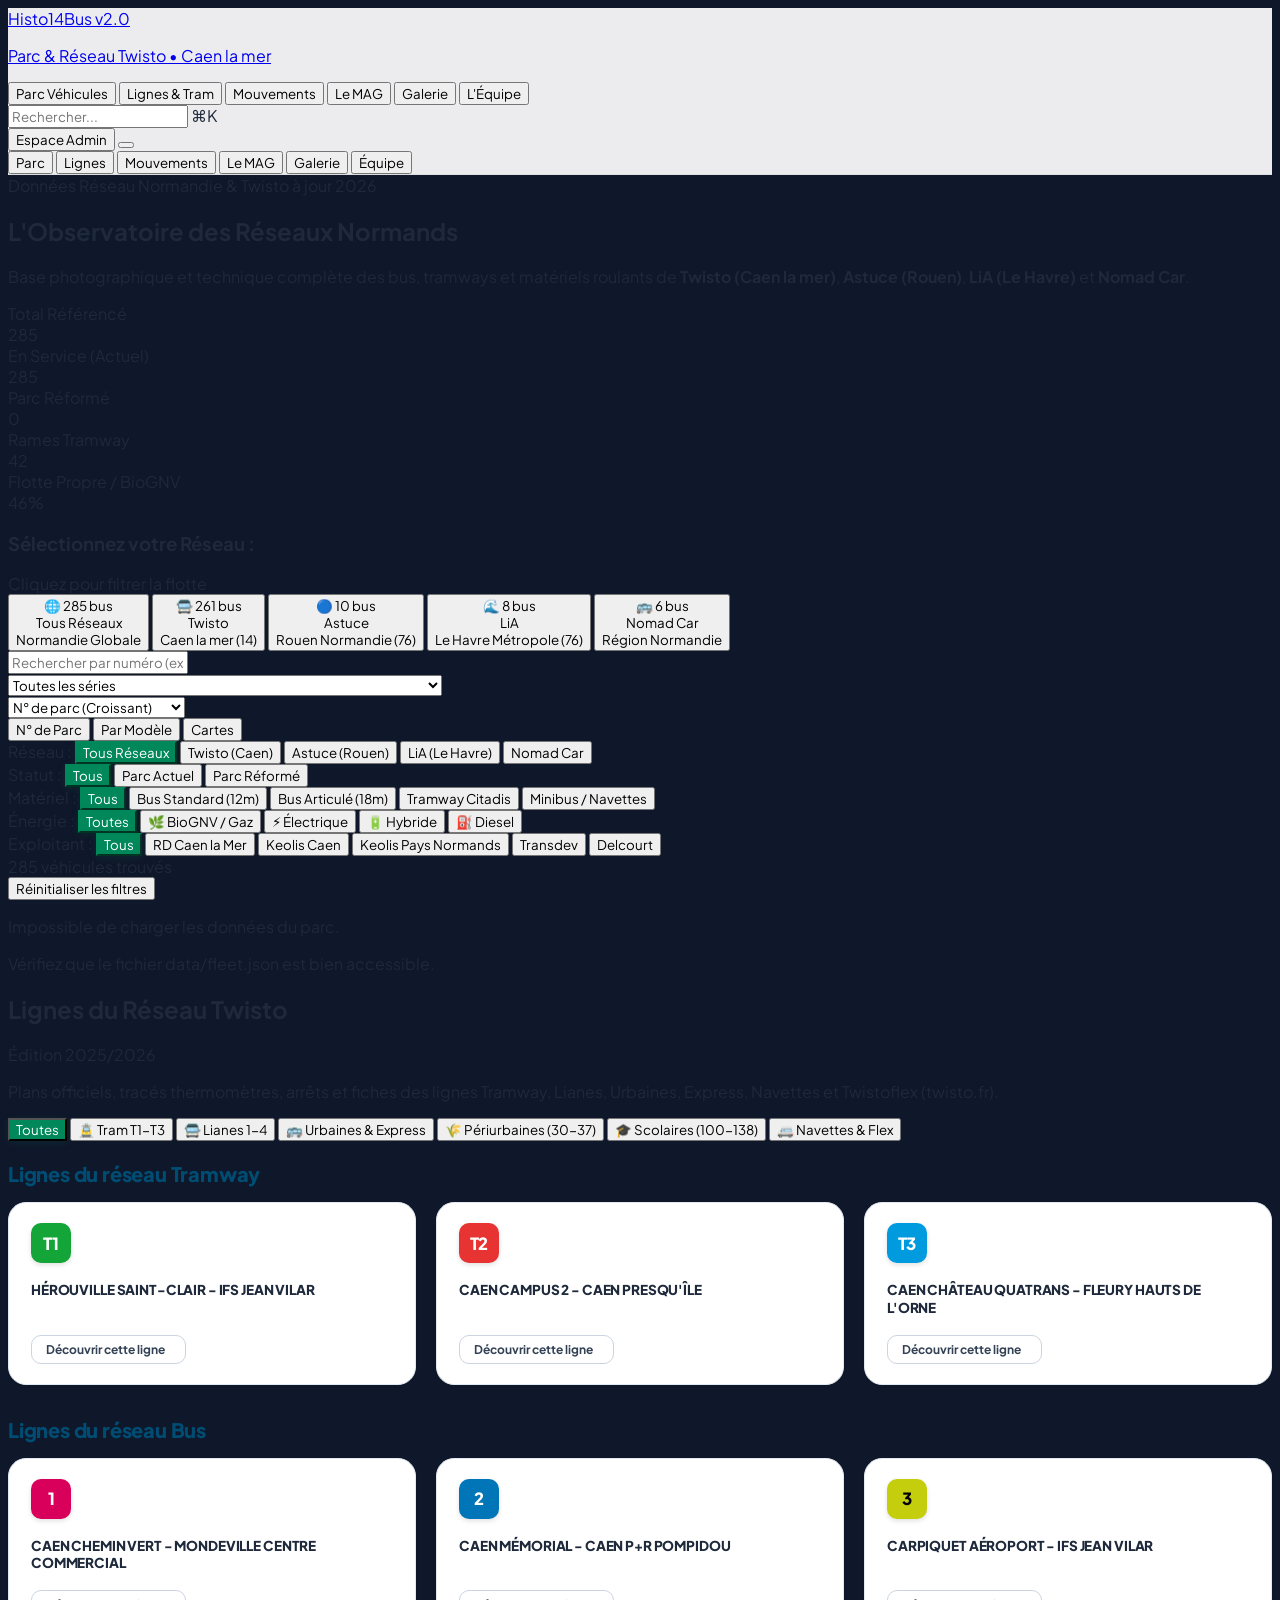
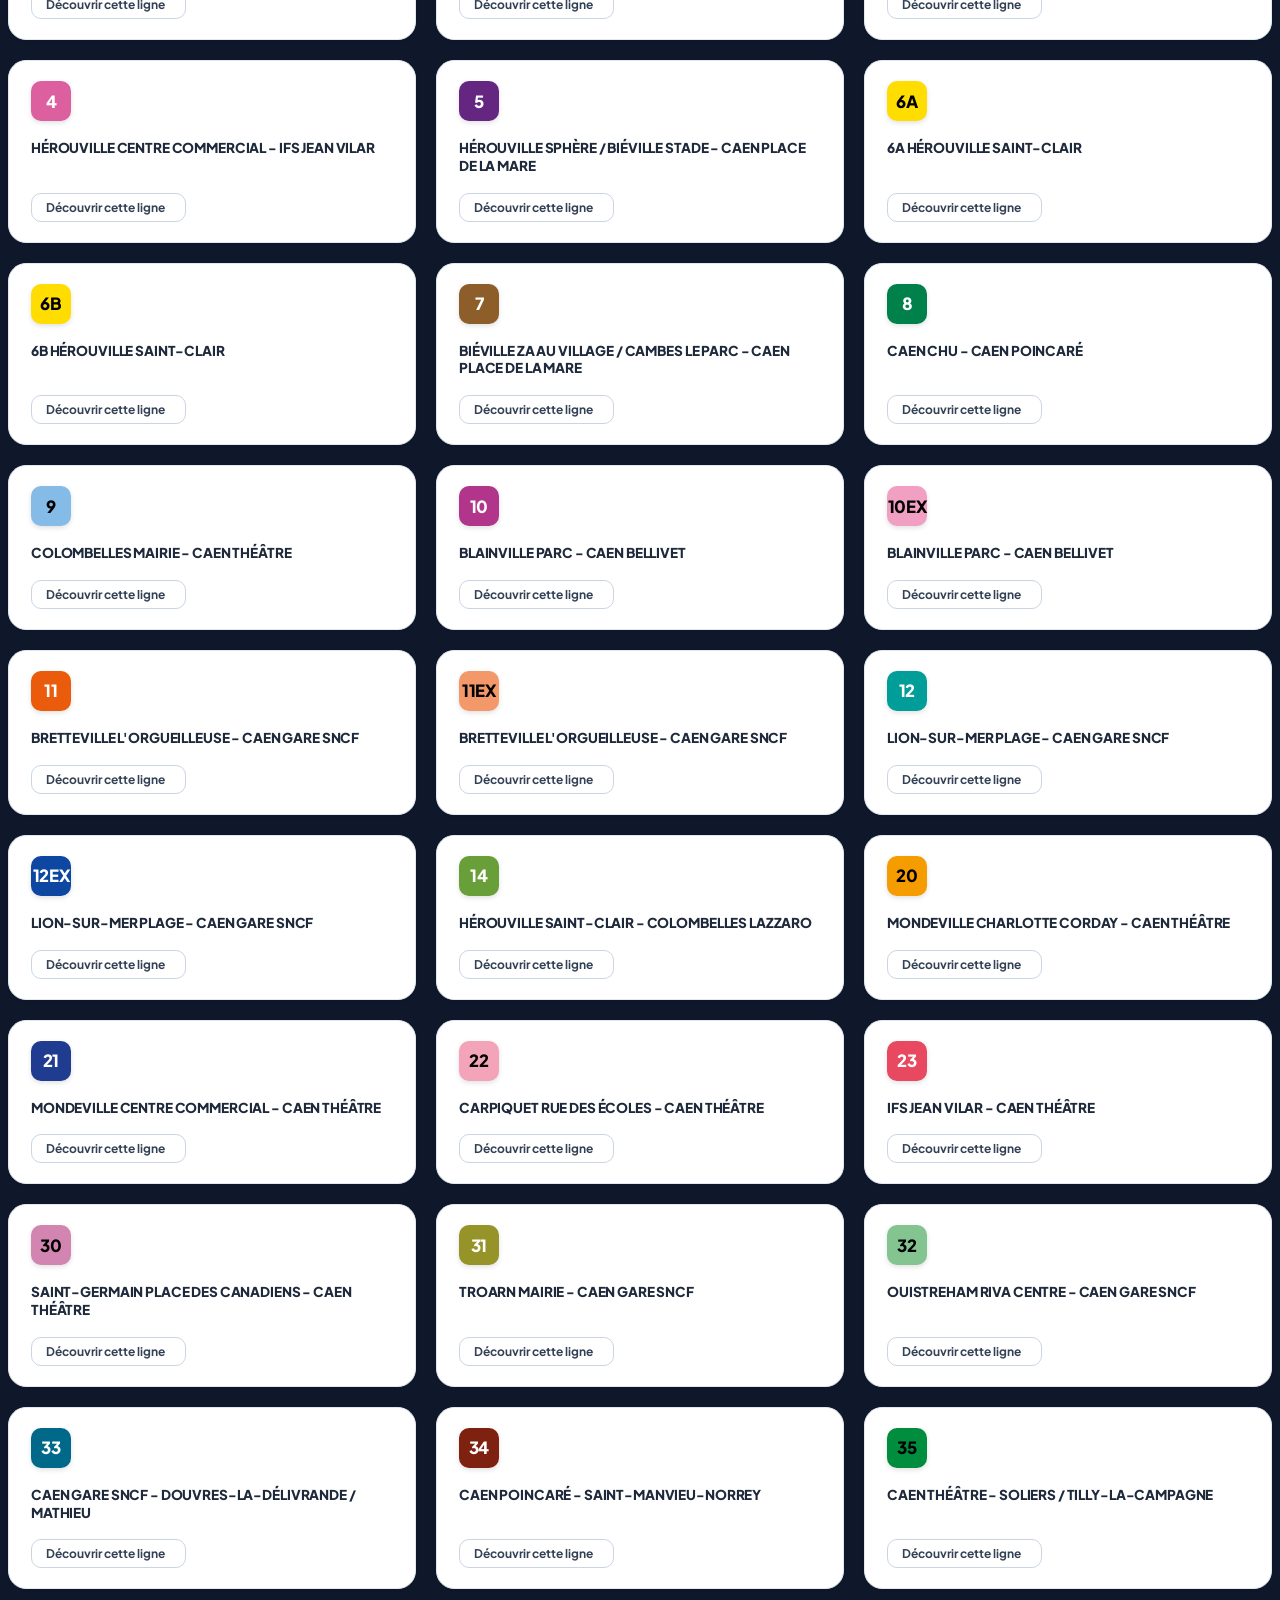
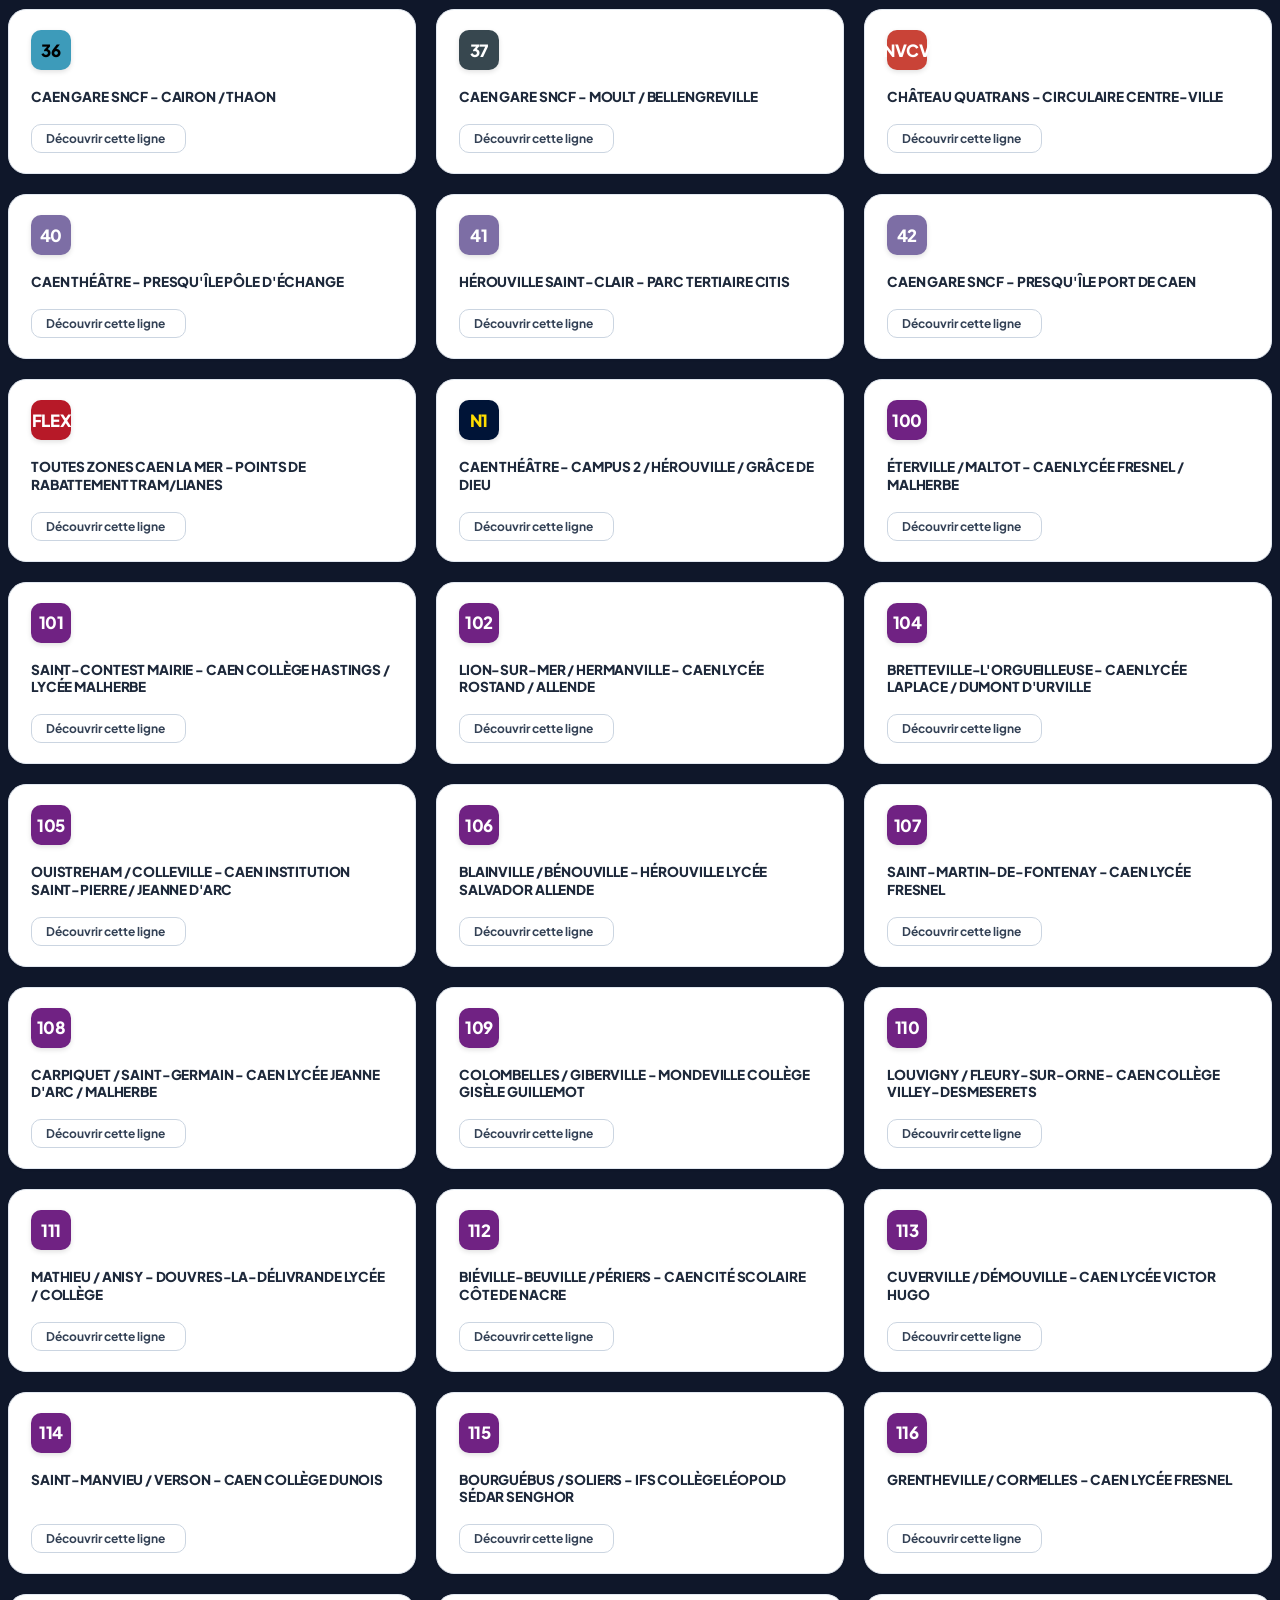
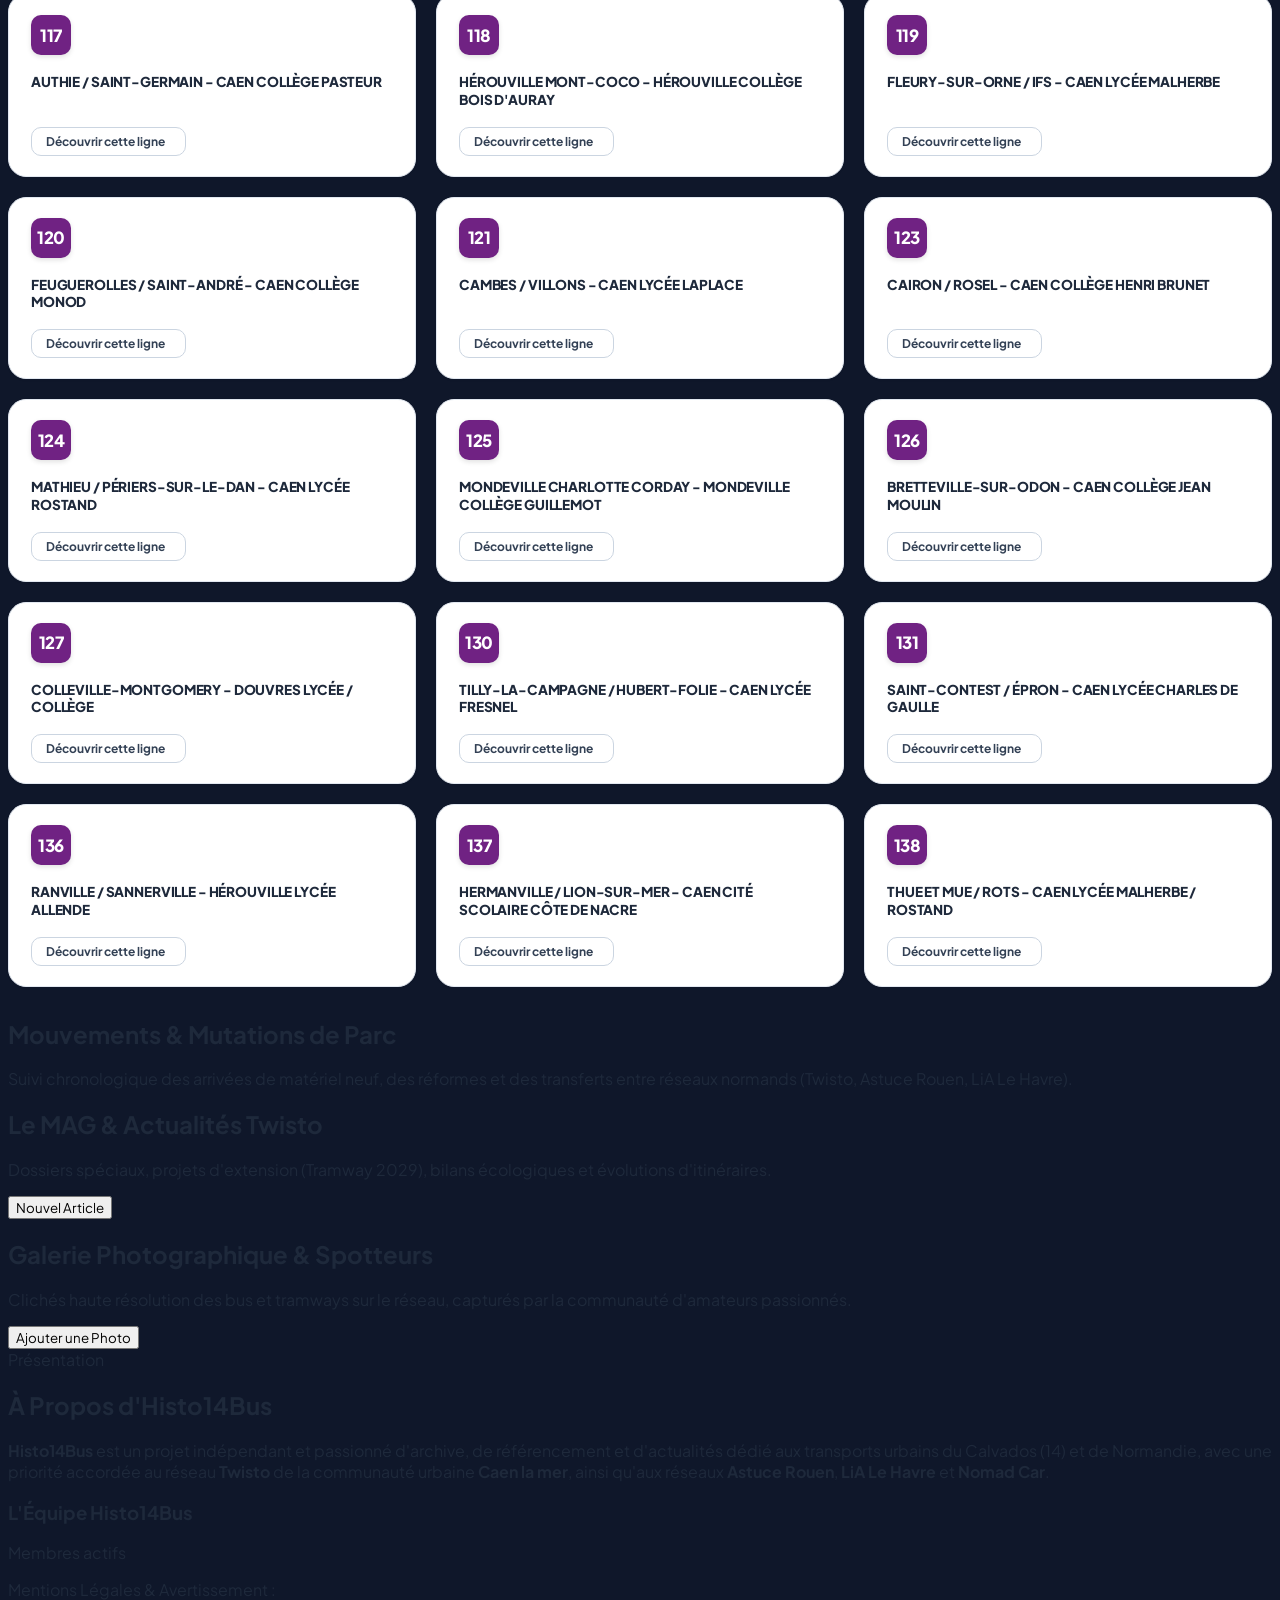
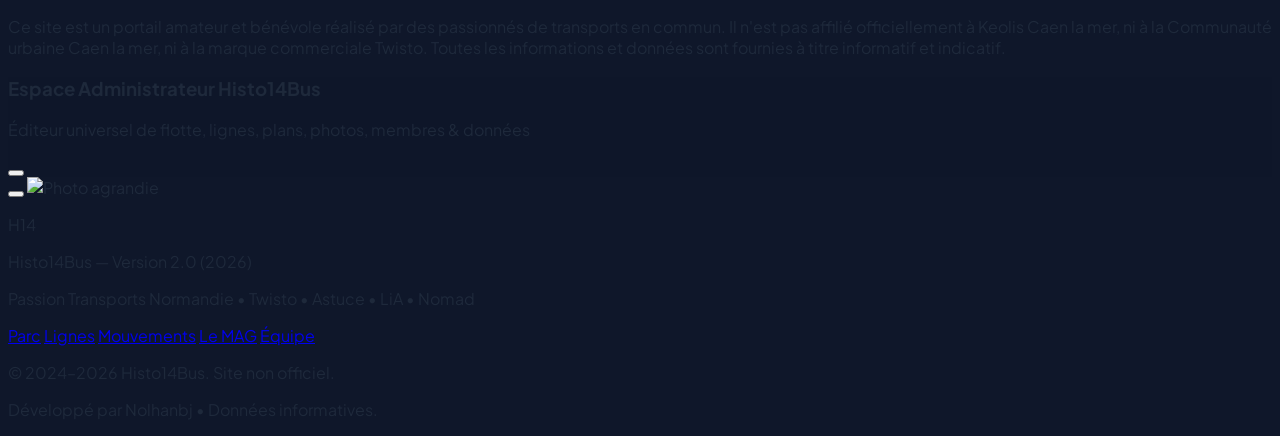
==== commit c35b7b03: "feat: ajout gestion interactives des exploitants et affectations de lignes dans l'admin et filtres f" ====
--- a/index.html
+++ b/index.html
@@ -432,6 +432,17 @@
             <button onclick="activeFilters.energy = 'Diesel'; document.querySelectorAll('.energy-btn').forEach(b=>b.classList.remove('active')); this.classList.add('active'); renderFleet();" class="filter-btn energy-btn px-3 py-1.5 rounded-xl border border-slate-200 dark:border-slate-700 font-semibold transition" data-value="Diesel">⛽ Diesel</button>
           </div>
 
+          <!-- Exploitant Filter -->
+          <div class="flex flex-wrap items-center gap-2">
+            <span class="font-bold text-slate-400 mr-2 min-w-[70px]">Exploitant :</span>
+            <button onclick="filterFleetByOperator('all', this)" class="filter-btn op-btn active px-3 py-1.5 rounded-xl border border-slate-200 dark:border-slate-700 font-semibold transition" data-value="all">Tous</button>
+            <button onclick="filterFleetByOperator('RD Caen', this)" class="filter-btn op-btn px-3 py-1.5 rounded-xl border border-slate-200 dark:border-slate-700 font-semibold transition" data-value="RD Caen">RD Caen la Mer</button>
+            <button onclick="filterFleetByOperator('Keolis Caen', this)" class="filter-btn op-btn px-3 py-1.5 rounded-xl border border-slate-200 dark:border-slate-700 font-semibold transition" data-value="Keolis Caen">Keolis Caen</button>
+            <button onclick="filterFleetByOperator('Keolis Pays Normands', this)" class="filter-btn op-btn px-3 py-1.5 rounded-xl border border-slate-200 dark:border-slate-700 font-semibold transition" data-value="Keolis Pays Normands">Keolis Pays Normands</button>
+            <button onclick="filterFleetByOperator('Transdev', this)" class="filter-btn op-btn px-3 py-1.5 rounded-xl border border-slate-200 dark:border-slate-700 font-semibold transition" data-value="Transdev">Transdev</button>
+            <button onclick="filterFleetByOperator('Delcourt', this)" class="filter-btn op-btn px-3 py-1.5 rounded-xl border border-slate-200 dark:border-slate-700 font-semibold transition" data-value="Delcourt">Delcourt</button>
+          </div>
+
         </div>
 
       </div>
--- a/assets/css/style.css
+++ b/assets/css/style.css
@@ -480,10 +480,11 @@
 .naotc-plan-scroll {
   overflow-x: auto;
   overflow-y: visible;
-  padding: 24px 32px 90px; /* Espace généreux en bas pour les noms inclinés à 45° */
+  padding: 24px 32px 120px; /* Espace généreux en bas pour les noms inclinés à 45° */
   scrollbar-width: thin;
   scrollbar-color: #00875a #f1f5f9;
   position: relative;
+  min-height: 290px;
 }
 .dark .naotc-plan-scroll { scrollbar-color: #10b981 #1e293b; }
 .naotc-plan-scroll::-webkit-scrollbar { height: 6px; }
@@ -499,7 +500,7 @@
   position: relative;
   min-width: max-content;
   padding-top: 175px; /* Espace généreux pour afficher toutes les lignes de correspondances superposées */
-  padding-bottom: 24px;
+  padding-bottom: 120px; /* Espace généreux pour les étiquettes inclinées à 45° */
 }
 
 /* Ligne thermomètre horizontale : calée pile au centre des cercles */
@@ -588,12 +589,14 @@
   line-height: 1;
 }
 
-/* Étiquette diagonale à 45° du nom d'arrêt — style officiel thermomètre réseau (Capture 1) */
+/* Étiquette diagonale à 45° du nom d'arrêt — style officiel thermomètre réseau */
 .naotc-stop-label {
-  margin-top: 18px;
-  transform: rotate(-45deg);
-  transform-origin: 0 0;
-  font-size: .78rem;
+  position: absolute;
+  top: 32px; /* Positionné sous le cercle de 26px */
+  left: calc(50% + 4px); /* Ancré précisément sur l'axe du point */
+  transform: rotate(45deg); /* Orientation officielle fluide à 45° vers le bas à droite */
+  transform-origin: top left;
+  font-size: .80rem;
   font-weight: 700;
   color: #1e293b;
   white-space: nowrap;
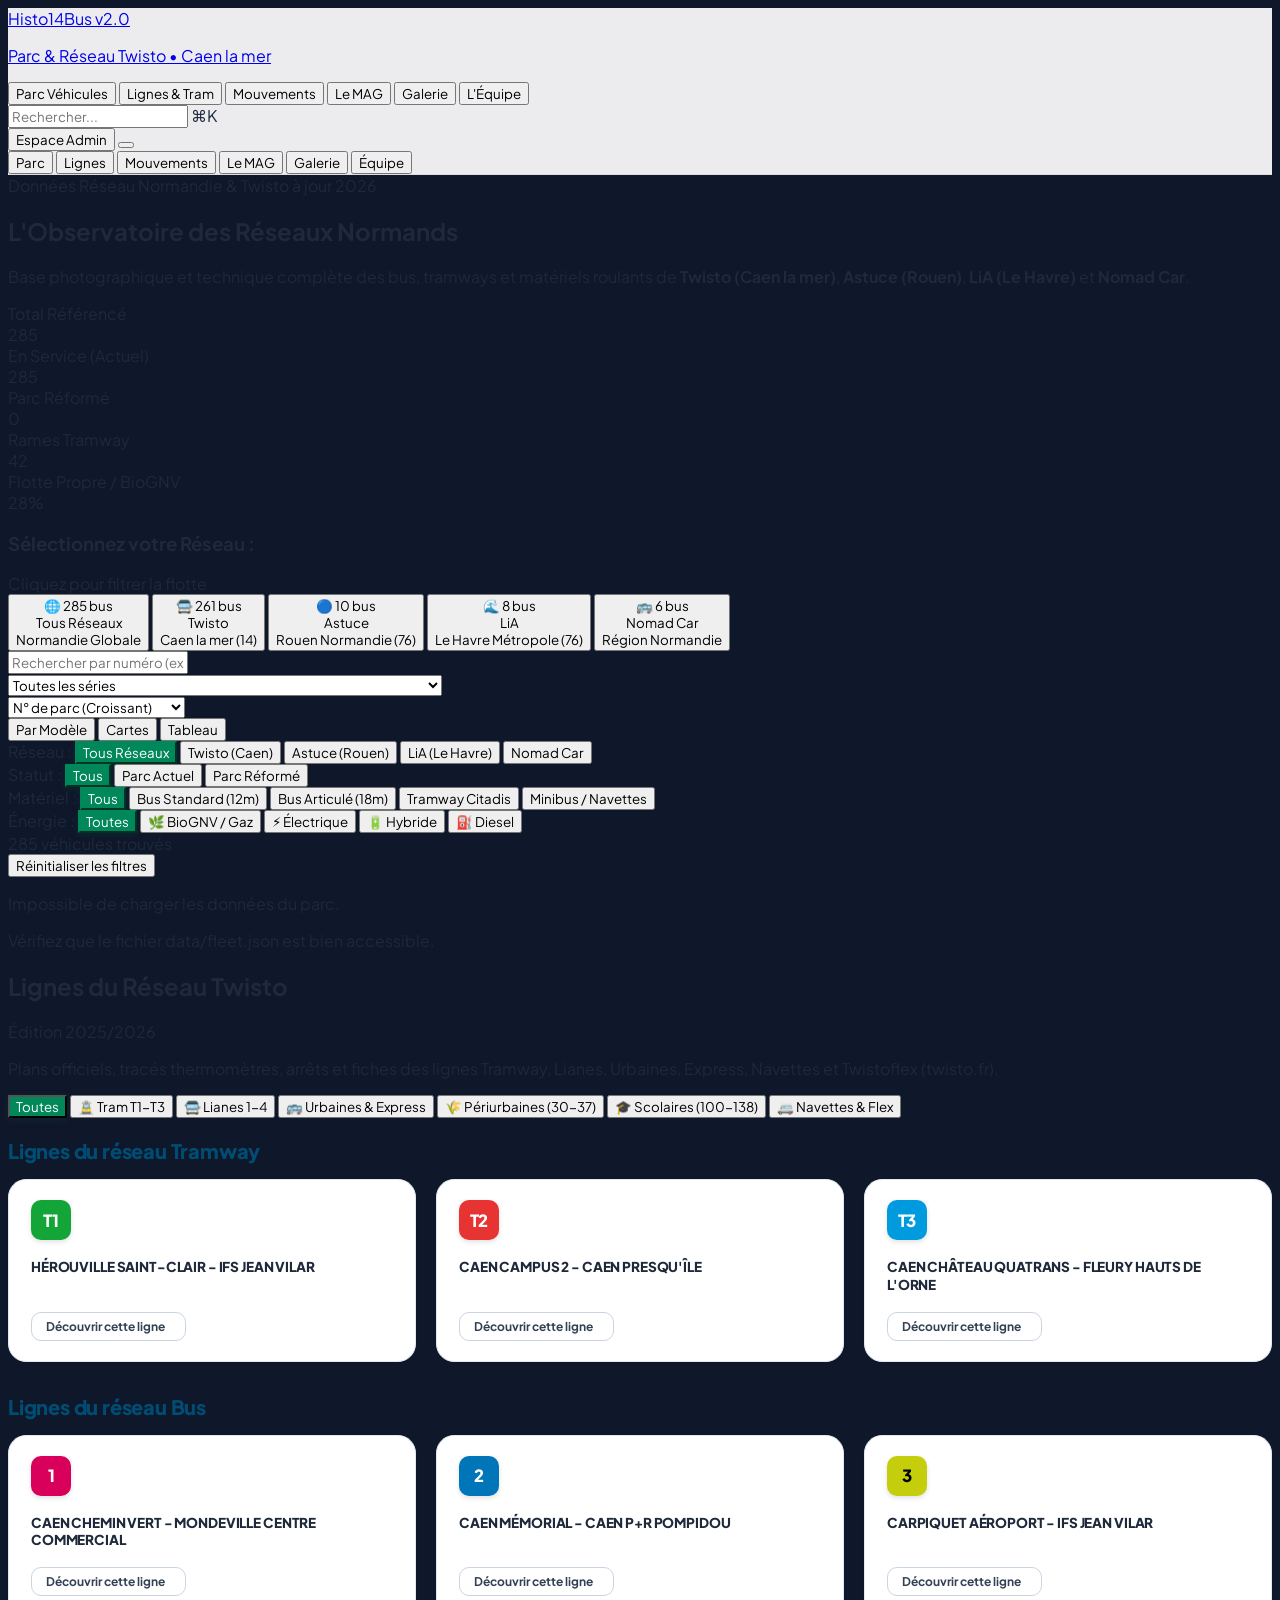
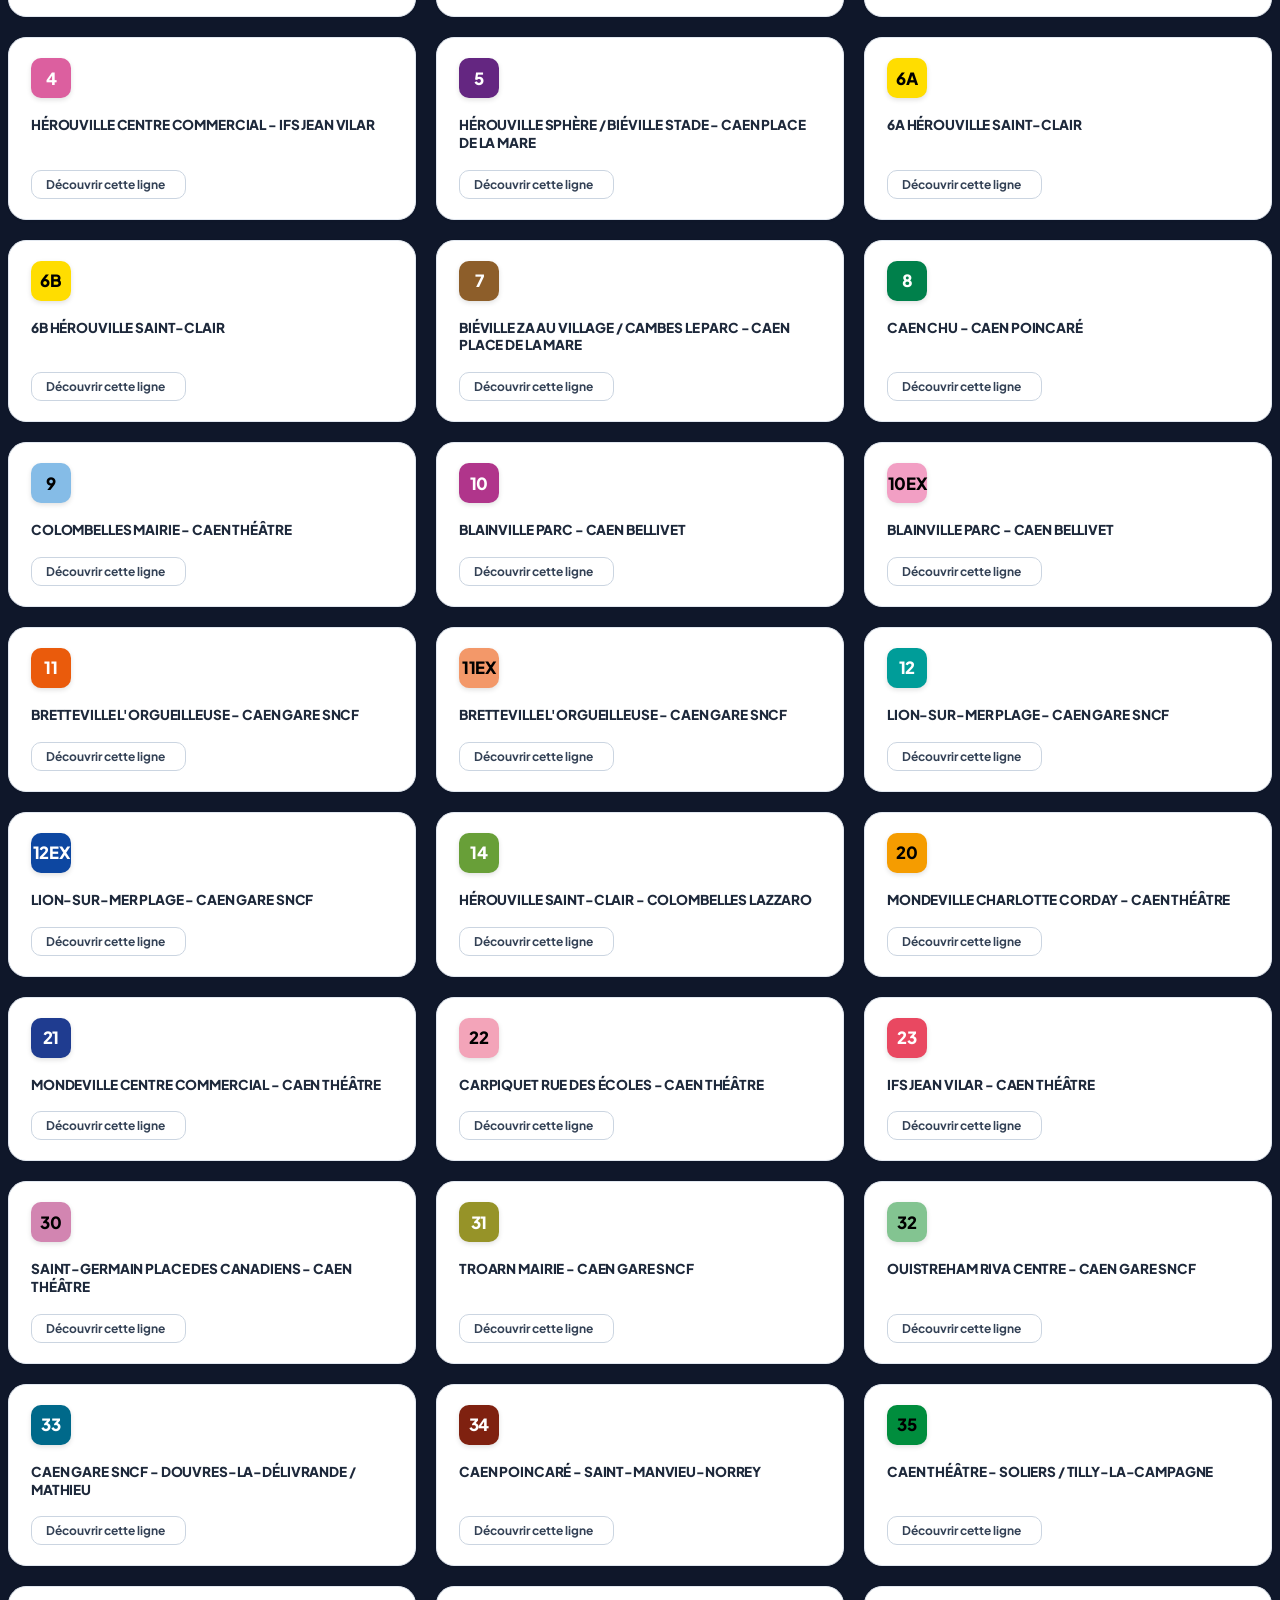
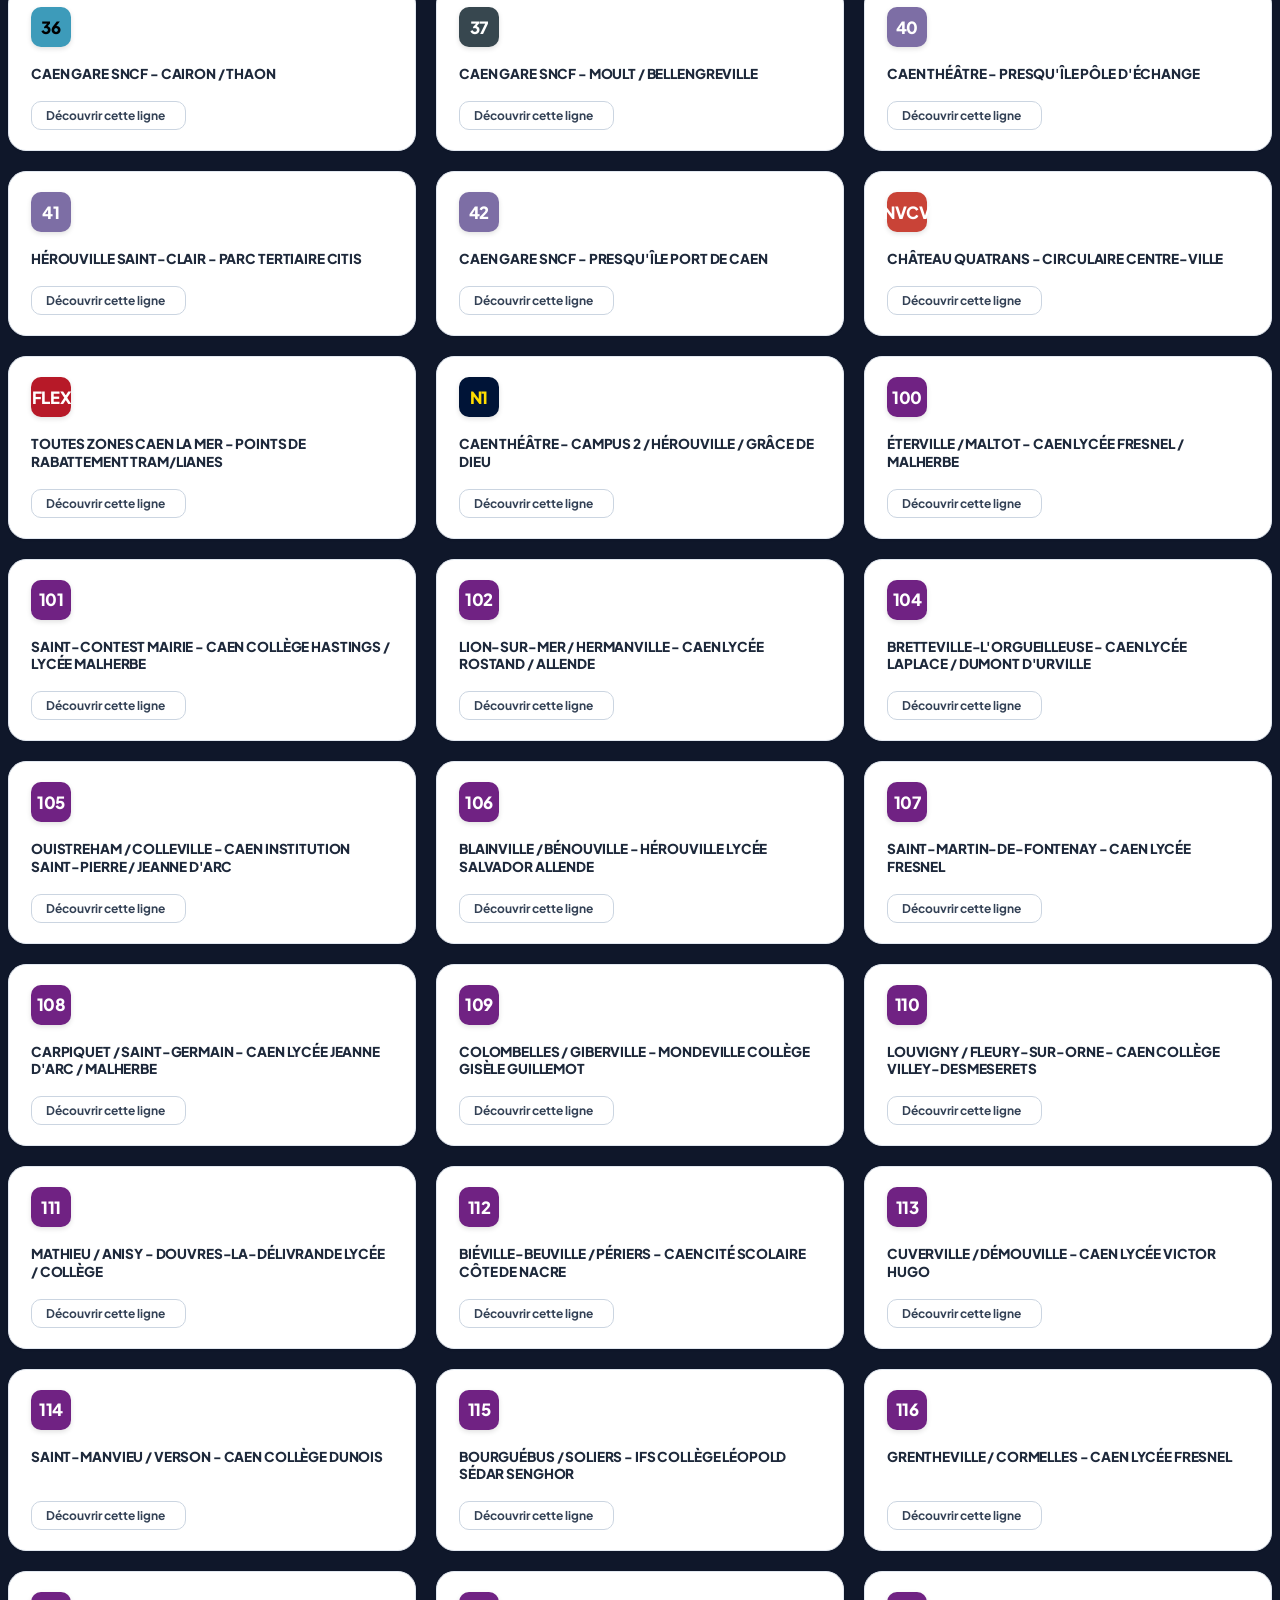
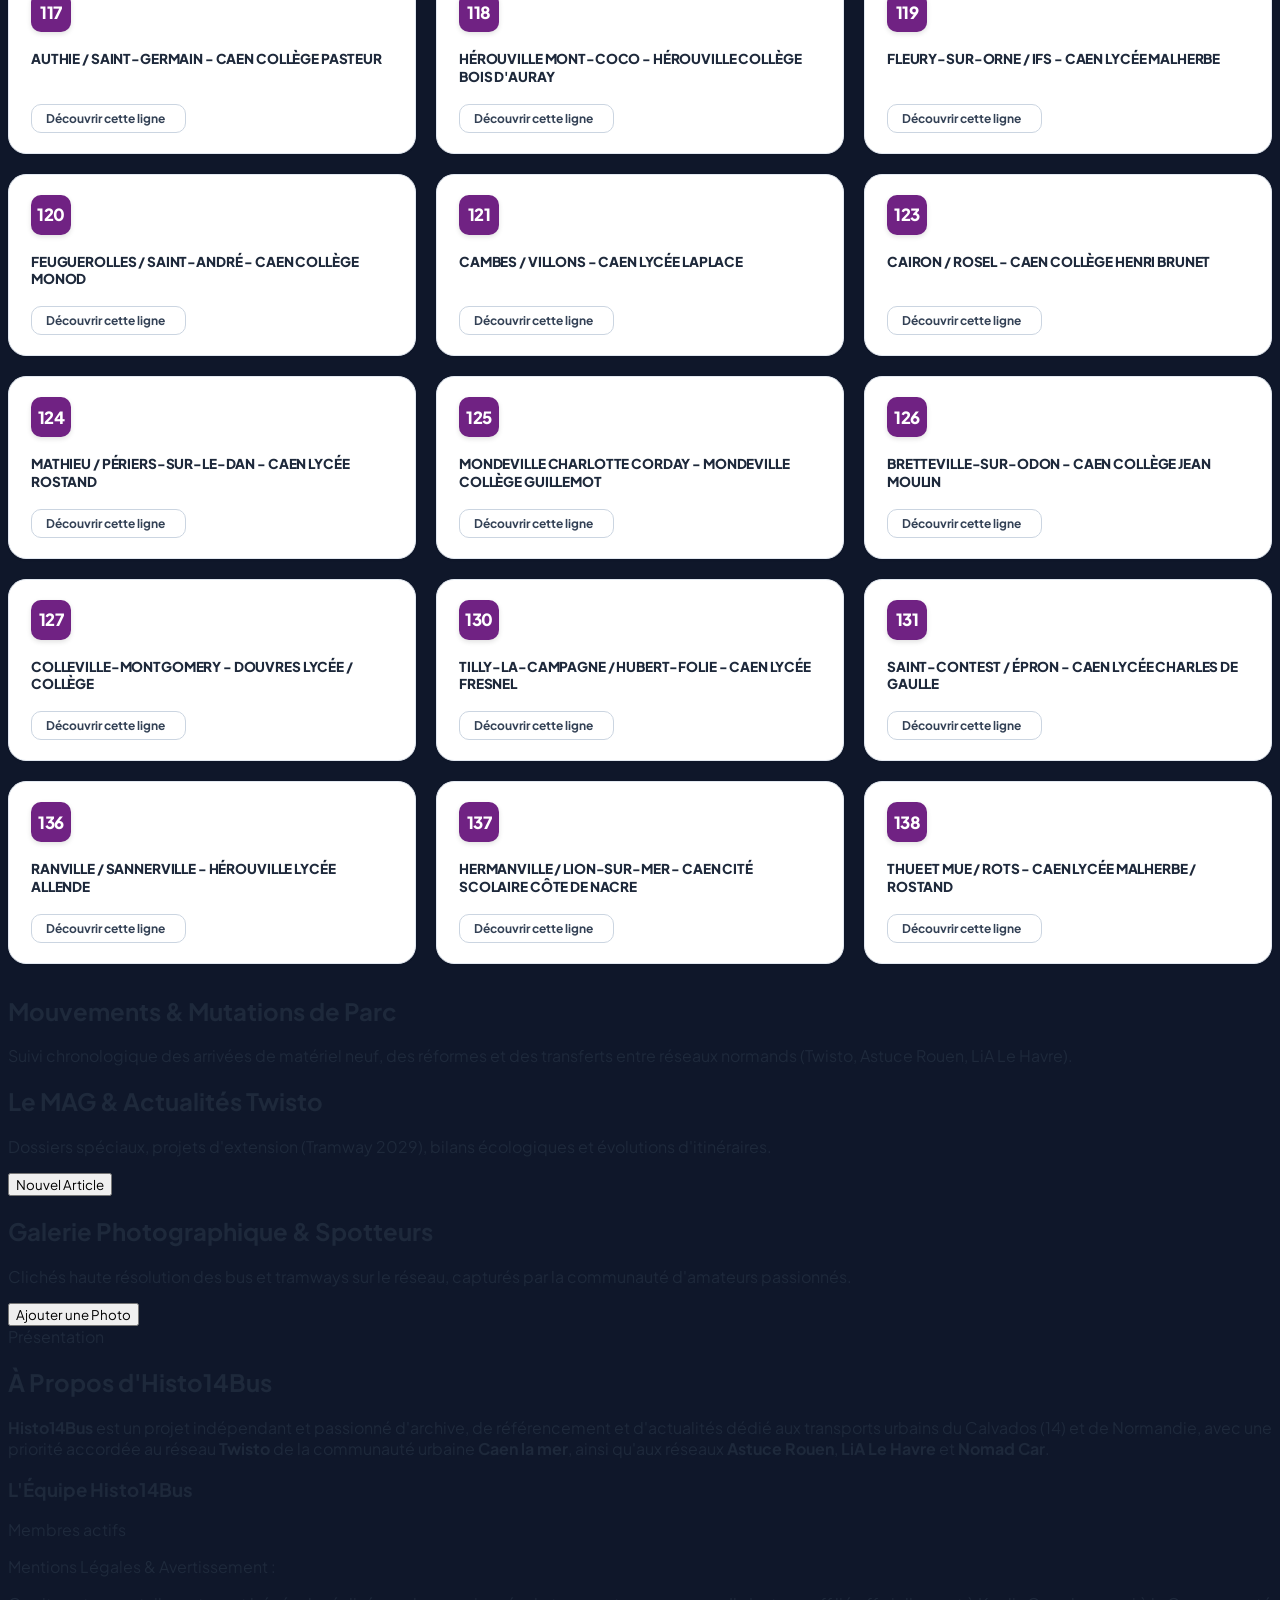
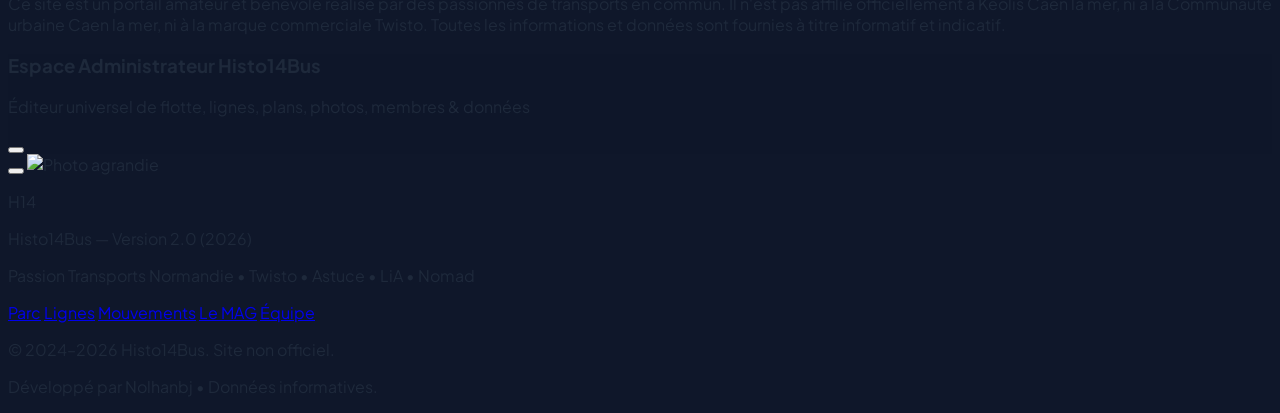
==== commit 3ff0c67b: "Retour a la version du 24/11 au soir" ====
--- a/index.html
+++ b/index.html
@@ -185,12 +185,12 @@
       <div class="max-w-3xl">
         <div class="inline-flex items-center gap-2 px-3 py-1.5 rounded-full bg-emerald-500/10 border border-emerald-500/30 text-emerald-400 text-xs font-bold mb-4 backdrop-blur-md">
           <span class="w-2 h-2 rounded-full bg-emerald-400 animate-pulse-live"></span>
-          <span id="page-hero-badge">Données Réseau Normandie & Twisto à jour 2026</span>
+          Données Réseau Normandie & Twisto à jour 2026
         </div>
         <h1 class="text-3xl sm:text-5xl font-extrabold tracking-tight leading-tight">
-          <span id="page-hero-title">L'Observatoire des Réseaux</span> <span id="page-hero-accent" class="text-emerald-400">Normands</span>
+          L'Observatoire des Réseaux <span class="text-emerald-400">Normands</span>
         </h1>
-        <p id="page-hero-subtitle" class="mt-3 text-sm sm:text-base text-slate-300 max-w-2xl leading-relaxed">
+        <p class="mt-3 text-sm sm:text-base text-slate-300 max-w-2xl leading-relaxed">
           Base photographique et technique complète des bus, tramways et matériels roulants de <strong>Twisto (Caen la mer)</strong>, <strong>Astuce (Rouen)</strong>, <strong>LiA (Le Havre)</strong> et <strong>Nomad Car</strong>.
         </p>
       </div>
@@ -362,19 +362,19 @@
             </select>
           </div>
 
-          <!-- View Mode (N° de Parc / Par Modèle / Cartes) -->
+          <!-- View Mode (NAOTC Gabarit vs Grid vs Table) -->
           <div class="flex items-center gap-1 bg-slate-100 dark:bg-slate-800 p-1 rounded-2xl border border-slate-200 dark:border-slate-700 text-xs font-bold flex-shrink-0">
-            <button id="view-mode-table" onclick="setFleetViewMode('table')" class="px-3 py-1.5 rounded-xl transition bg-white dark:bg-slate-700 shadow-sm text-emerald-600 dark:text-emerald-400 flex items-center gap-1.5" title="Vue Tableau N° de Parc">
-              <i data-lucide="list" class="w-4 h-4"></i>
-              <span class="hidden md:inline">N° de Parc</span>
-            </button>
-            <button id="view-mode-naotc" onclick="setFleetViewMode('naotc')" class="px-3 py-1.5 rounded-xl transition text-slate-500 hover:text-slate-800 dark:hover:text-white flex items-center gap-1.5" title="Vue par Gabarit et Modèle">
+            <button id="view-mode-naotc" onclick="setFleetViewMode('naotc')" class="px-3 py-1.5 rounded-xl transition bg-white dark:bg-slate-700 shadow-sm text-emerald-600 dark:text-emerald-400 flex items-center gap-1.5" title="Vue par Gabarit et Modèle">
               <i data-lucide="layers" class="w-4 h-4"></i>
               <span>Par Modèle</span>
             </button>
             <button id="view-mode-grid" onclick="setFleetViewMode('grid')" class="px-3 py-1.5 rounded-xl transition text-slate-500 hover:text-slate-800 dark:hover:text-white flex items-center gap-1.5" title="Vue Grille de Cartes">
               <i data-lucide="grid" class="w-4 h-4"></i>
               <span class="hidden md:inline">Cartes</span>
+            </button>
+            <button id="view-mode-table" onclick="setFleetViewMode('table')" class="px-3 py-1.5 rounded-xl transition text-slate-500 hover:text-slate-800 dark:hover:text-white flex items-center gap-1.5" title="Vue Tableau">
+              <i data-lucide="list" class="w-4 h-4"></i>
+              <span class="hidden md:inline">Tableau</span>
             </button>
           </div>
         </div>
@@ -432,17 +432,6 @@
             <button onclick="activeFilters.energy = 'Diesel'; document.querySelectorAll('.energy-btn').forEach(b=>b.classList.remove('active')); this.classList.add('active'); renderFleet();" class="filter-btn energy-btn px-3 py-1.5 rounded-xl border border-slate-200 dark:border-slate-700 font-semibold transition" data-value="Diesel">⛽ Diesel</button>
           </div>
 
-          <!-- Exploitant Filter -->
-          <div class="flex flex-wrap items-center gap-2">
-            <span class="font-bold text-slate-400 mr-2 min-w-[70px]">Exploitant :</span>
-            <button onclick="filterFleetByOperator('all', this)" class="filter-btn op-btn active px-3 py-1.5 rounded-xl border border-slate-200 dark:border-slate-700 font-semibold transition" data-value="all">Tous</button>
-            <button onclick="filterFleetByOperator('RD Caen', this)" class="filter-btn op-btn px-3 py-1.5 rounded-xl border border-slate-200 dark:border-slate-700 font-semibold transition" data-value="RD Caen">RD Caen la Mer</button>
-            <button onclick="filterFleetByOperator('Keolis Caen', this)" class="filter-btn op-btn px-3 py-1.5 rounded-xl border border-slate-200 dark:border-slate-700 font-semibold transition" data-value="Keolis Caen">Keolis Caen</button>
-            <button onclick="filterFleetByOperator('Keolis Pays Normands', this)" class="filter-btn op-btn px-3 py-1.5 rounded-xl border border-slate-200 dark:border-slate-700 font-semibold transition" data-value="Keolis Pays Normands">Keolis Pays Normands</button>
-            <button onclick="filterFleetByOperator('Transdev', this)" class="filter-btn op-btn px-3 py-1.5 rounded-xl border border-slate-200 dark:border-slate-700 font-semibold transition" data-value="Transdev">Transdev</button>
-            <button onclick="filterFleetByOperator('Delcourt', this)" class="filter-btn op-btn px-3 py-1.5 rounded-xl border border-slate-200 dark:border-slate-700 font-semibold transition" data-value="Delcourt">Delcourt</button>
-          </div>
-
         </div>
 
       </div>
@@ -473,10 +462,10 @@
       <div class="bg-white dark:bg-slate-900 rounded-3xl p-6 border border-slate-200 dark:border-slate-800 shadow-sm flex flex-col lg:flex-row items-start lg:items-center justify-between gap-4">
         <div>
           <div class="flex items-center gap-2">
-            <h2 id="page-lines-title" class="text-2xl font-black text-slate-900 dark:text-white">Lignes du Réseau Twisto</h2>
-            <span id="page-lines-edition" class="px-2.5 py-0.5 text-[11px] font-extrabold rounded-full bg-emerald-100 text-emerald-800 dark:bg-emerald-950 dark:text-emerald-300 border border-emerald-500/20">Édition 2025/2026</span>
-          </div>
-          <p id="page-lines-desc" class="text-xs text-slate-500 dark:text-slate-400 mt-1">
+            <h2 class="text-2xl font-black text-slate-900 dark:text-white">Lignes du Réseau Twisto</h2>
+            <span class="px-2.5 py-0.5 text-[11px] font-extrabold rounded-full bg-emerald-100 text-emerald-800 dark:bg-emerald-950 dark:text-emerald-300 border border-emerald-500/20">Édition 2025/2026</span>
+          </div>
+          <p class="text-xs text-slate-500 dark:text-slate-400 mt-1">
             Plans officiels, tracés thermomètres, arrêts et fiches des lignes Tramway, Lianes, Urbaines, Express, Navettes et Twistoflex (twisto.fr).
           </p>
         </div>
@@ -506,8 +495,8 @@
     <!-- ======================================================================= -->
     <div id="tab-movements" class="tab-content hidden space-y-6">
       <div class="bg-white dark:bg-slate-900 rounded-3xl p-6 border border-slate-200 dark:border-slate-800 shadow-sm">
-        <h2 id="page-movements-title" class="text-2xl font-black text-slate-900 dark:text-white">Mouvements & Mutations de Parc</h2>
-        <p id="page-movements-desc" class="text-xs text-slate-500 dark:text-slate-400 mt-1">
+        <h2 class="text-2xl font-black text-slate-900 dark:text-white">Mouvements & Mutations de Parc</h2>
+        <p class="text-xs text-slate-500 dark:text-slate-400 mt-1">
           Suivi chronologique des arrivées de matériel neuf, des réformes et des transferts entre réseaux normands (Twisto, Astuce Rouen, LiA Le Havre).
         </p>
       </div>
@@ -523,8 +512,8 @@
     <div id="tab-news" class="tab-content hidden space-y-6">
       <div class="bg-white dark:bg-slate-900 rounded-3xl p-6 border border-slate-200 dark:border-slate-800 shadow-sm flex flex-col sm:flex-row sm:items-center justify-between gap-4">
         <div>
-          <h2 id="page-news-title" class="text-2xl font-black text-slate-900 dark:text-white">Le MAG & Actualités Twisto</h2>
-          <p id="page-news-desc" class="text-xs text-slate-500 dark:text-slate-400 mt-1">
+          <h2 class="text-2xl font-black text-slate-900 dark:text-white">Le MAG & Actualités Twisto</h2>
+          <p class="text-xs text-slate-500 dark:text-slate-400 mt-1">
             Dossiers spéciaux, projets d'extension (Tramway 2029), bilans écologiques et évolutions d'itinéraires.
           </p>
         </div>
@@ -544,8 +533,8 @@
     <div id="tab-gallery" class="tab-content hidden space-y-6">
       <div class="bg-white dark:bg-slate-900 rounded-3xl p-6 border border-slate-200 dark:border-slate-800 shadow-sm flex flex-col sm:flex-row sm:items-center justify-between gap-4">
         <div>
-          <h2 id="page-gallery-title" class="text-2xl font-black text-slate-900 dark:text-white">Galerie Photographique & Spotteurs</h2>
-          <p id="page-gallery-desc" class="text-xs text-slate-500 dark:text-slate-400 mt-1">
+          <h2 class="text-2xl font-black text-slate-900 dark:text-white">Galerie Photographique & Spotteurs</h2>
+          <p class="text-xs text-slate-500 dark:text-slate-400 mt-1">
             Clichés haute résolution des bus et tramways sur le réseau, capturés par la communauté d'amateurs passionnés.
           </p>
         </div>
@@ -567,8 +556,8 @@
         
         <div>
           <span class="px-3 py-1 bg-emerald-100 text-emerald-800 dark:bg-emerald-950 dark:text-emerald-300 font-extrabold text-xs rounded-full uppercase">Présentation</span>
-          <h2 id="page-about-title" class="text-3xl font-black text-slate-900 dark:text-white mt-2">À Propos d'Histo14Bus</h2>
-          <p id="page-about-desc" class="text-sm text-slate-600 dark:text-slate-300 mt-3 leading-relaxed">
+          <h2 class="text-3xl font-black text-slate-900 dark:text-white mt-2">À Propos d'Histo14Bus</h2>
+          <p class="text-sm text-slate-600 dark:text-slate-300 mt-3 leading-relaxed">
             <strong>Histo14Bus</strong> est un projet indépendant et passionné d'archive, de référencement et d'actualités dédié aux transports urbains du Calvados (14) et de Normandie, avec une priorité accordée au réseau <strong>Twisto</strong> de la communauté urbaine <strong>Caen la mer</strong>, ainsi qu'aux réseaux <strong>Astuce Rouen</strong>, <strong>LiA Le Havre</strong> et <strong>Nomad Car</strong>.
           </p>
         </div>
--- a/assets/css/style.css
+++ b/assets/css/style.css
@@ -480,11 +480,10 @@
 .naotc-plan-scroll {
   overflow-x: auto;
   overflow-y: visible;
-  padding: 24px 32px 120px; /* Espace généreux en bas pour les noms inclinés à 45° */
+  padding: 24px 32px 90px; /* Espace généreux en bas pour les noms inclinés à 45° */
   scrollbar-width: thin;
   scrollbar-color: #00875a #f1f5f9;
   position: relative;
-  min-height: 290px;
 }
 .dark .naotc-plan-scroll { scrollbar-color: #10b981 #1e293b; }
 .naotc-plan-scroll::-webkit-scrollbar { height: 6px; }
@@ -500,7 +499,7 @@
   position: relative;
   min-width: max-content;
   padding-top: 175px; /* Espace généreux pour afficher toutes les lignes de correspondances superposées */
-  padding-bottom: 120px; /* Espace généreux pour les étiquettes inclinées à 45° */
+  padding-bottom: 24px;
 }
 
 /* Ligne thermomètre horizontale : calée pile au centre des cercles */
@@ -589,14 +588,12 @@
   line-height: 1;
 }
 
-/* Étiquette diagonale à 45° du nom d'arrêt — style officiel thermomètre réseau */
+/* Étiquette diagonale à 45° du nom d'arrêt — style officiel thermomètre réseau (Capture 1) */
 .naotc-stop-label {
-  position: absolute;
-  top: 32px; /* Positionné sous le cercle de 26px */
-  left: calc(50% + 4px); /* Ancré précisément sur l'axe du point */
-  transform: rotate(45deg); /* Orientation officielle fluide à 45° vers le bas à droite */
-  transform-origin: top left;
-  font-size: .80rem;
+  margin-top: 18px;
+  transform: rotate(-45deg);
+  transform-origin: 0 0;
+  font-size: .78rem;
   font-weight: 700;
   color: #1e293b;
   white-space: nowrap;
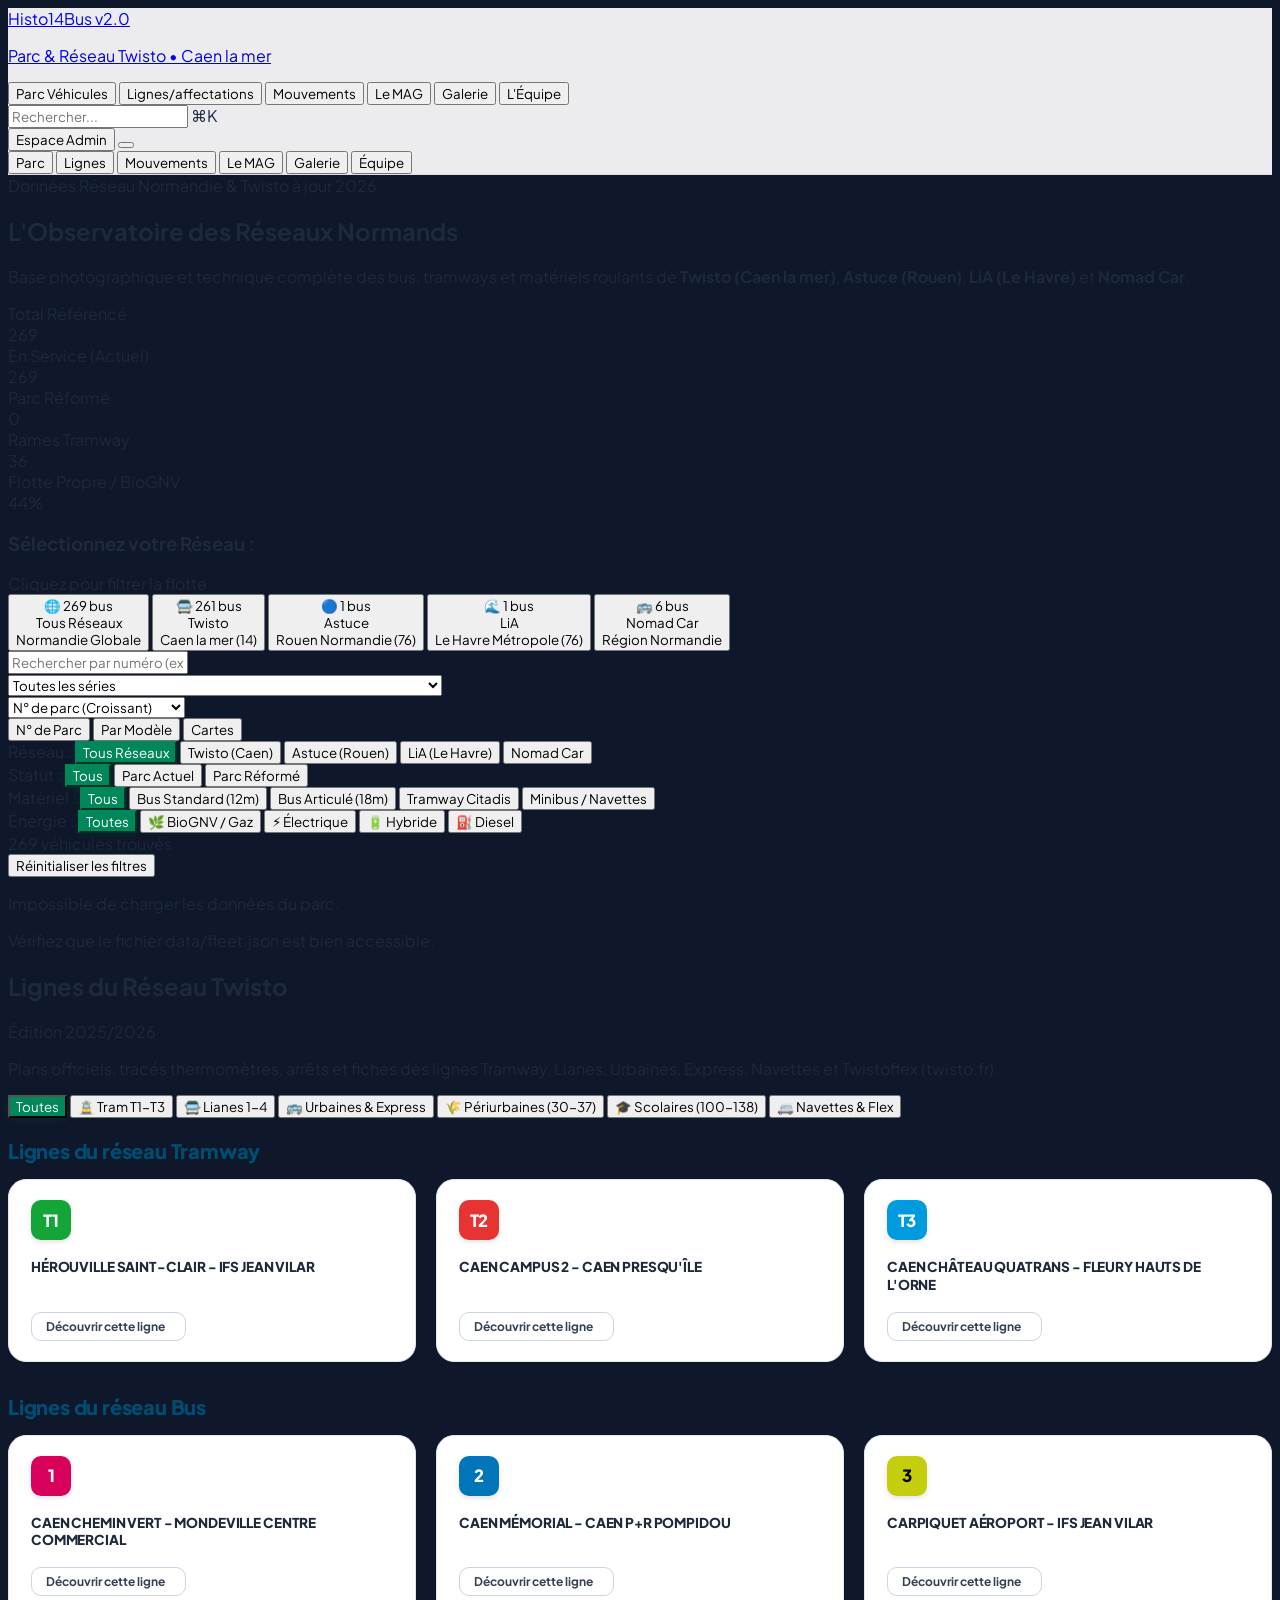
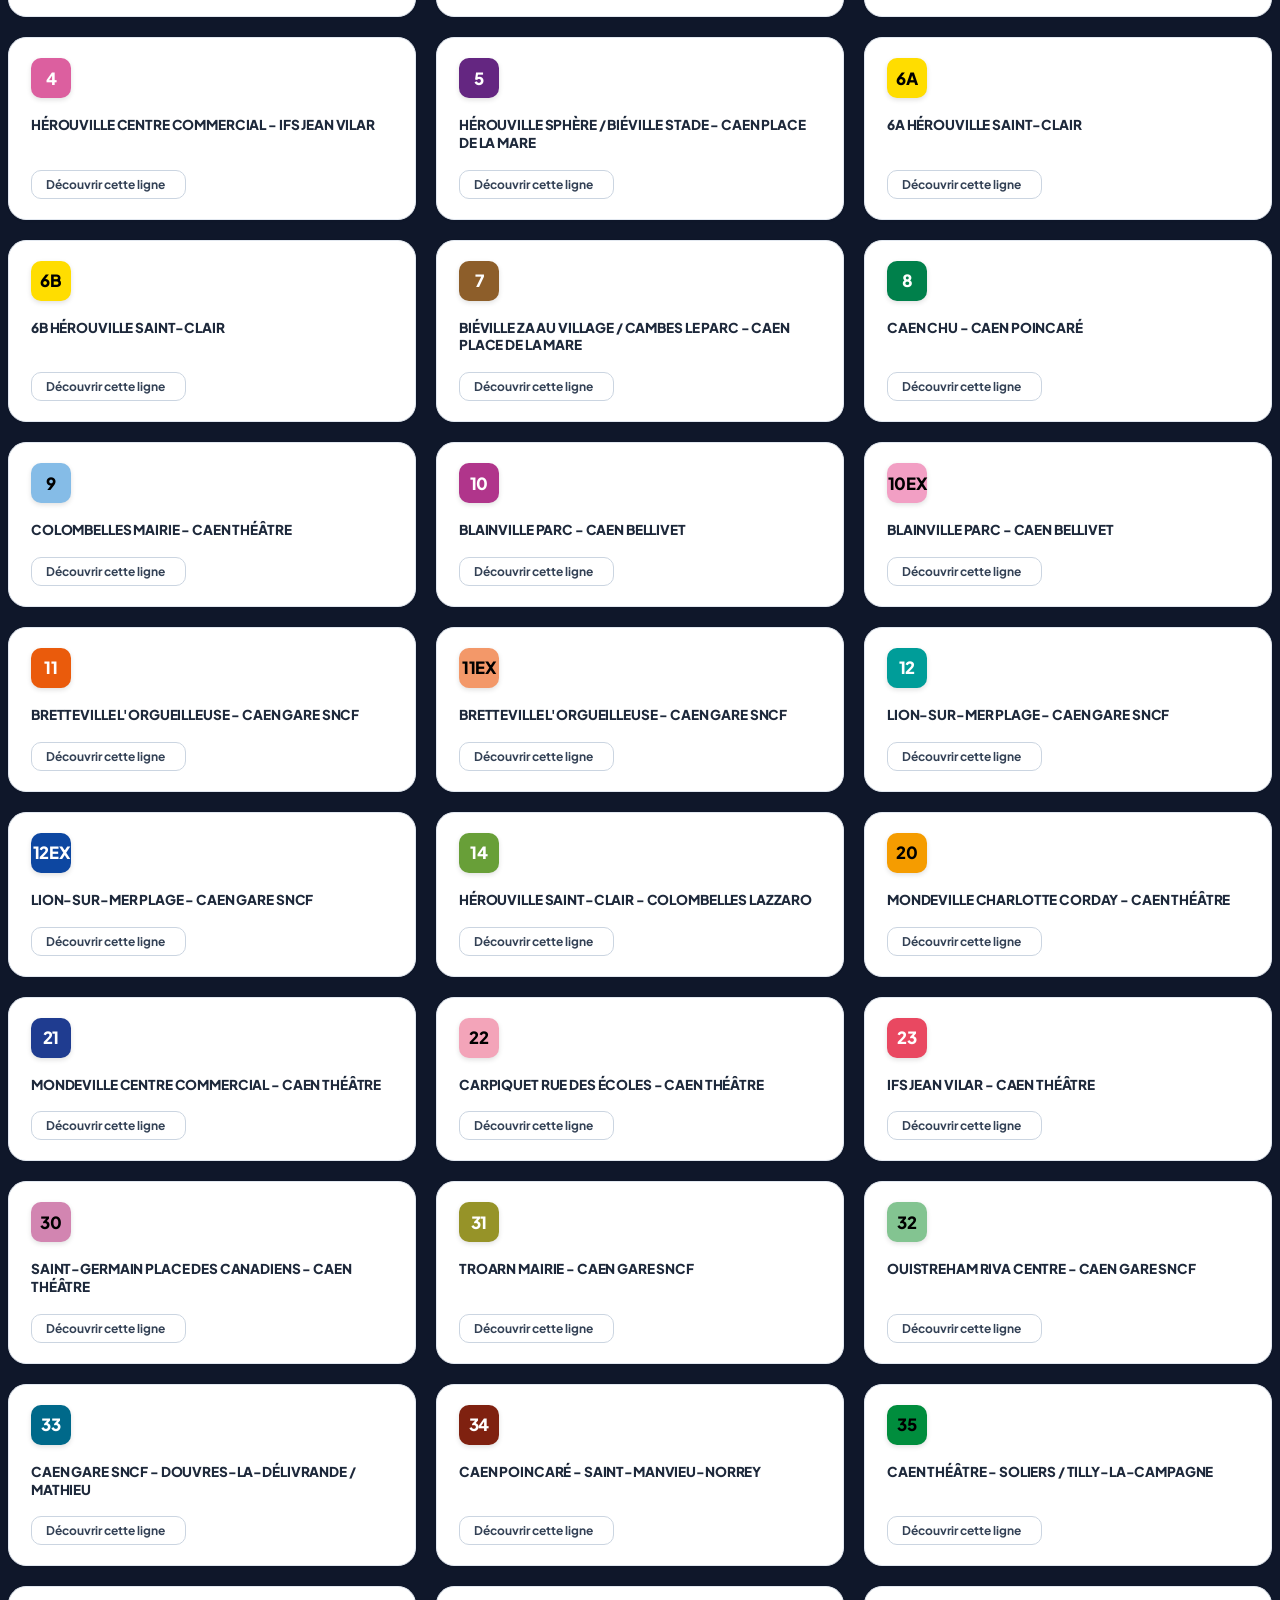
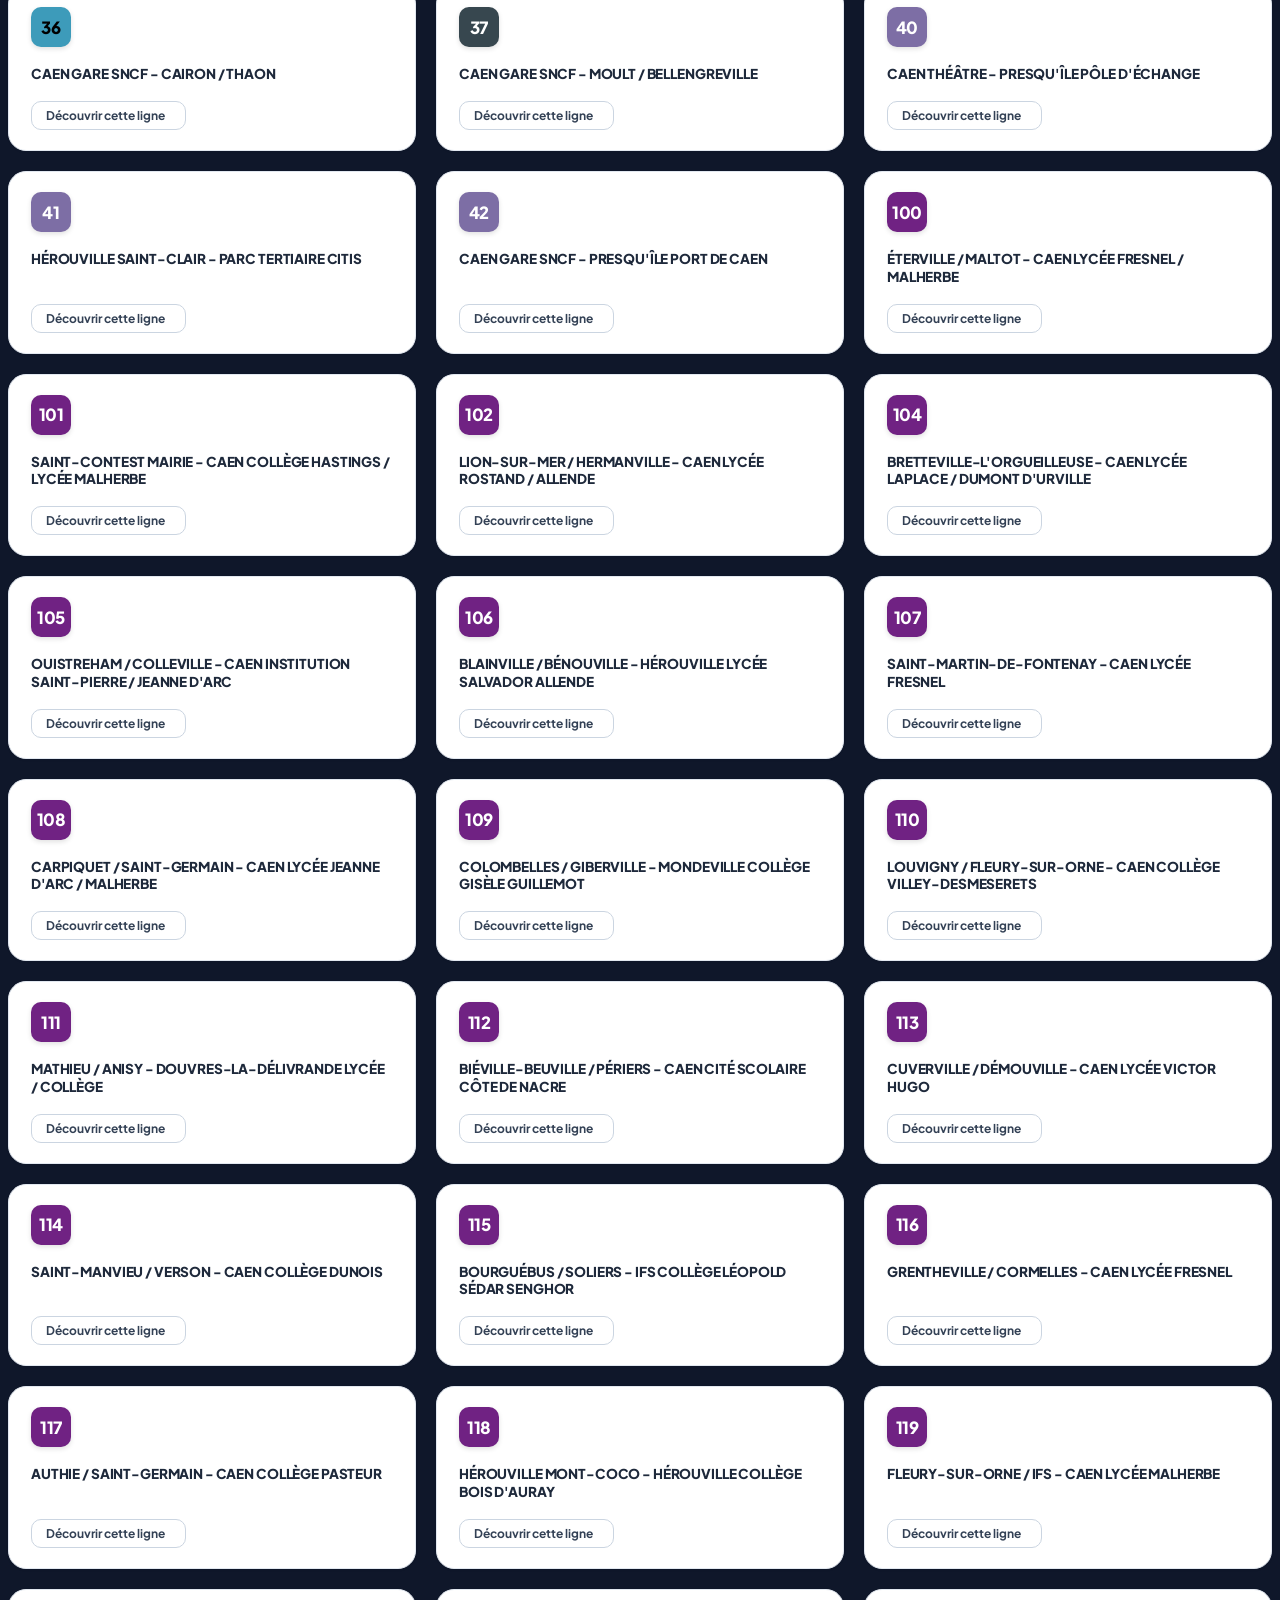
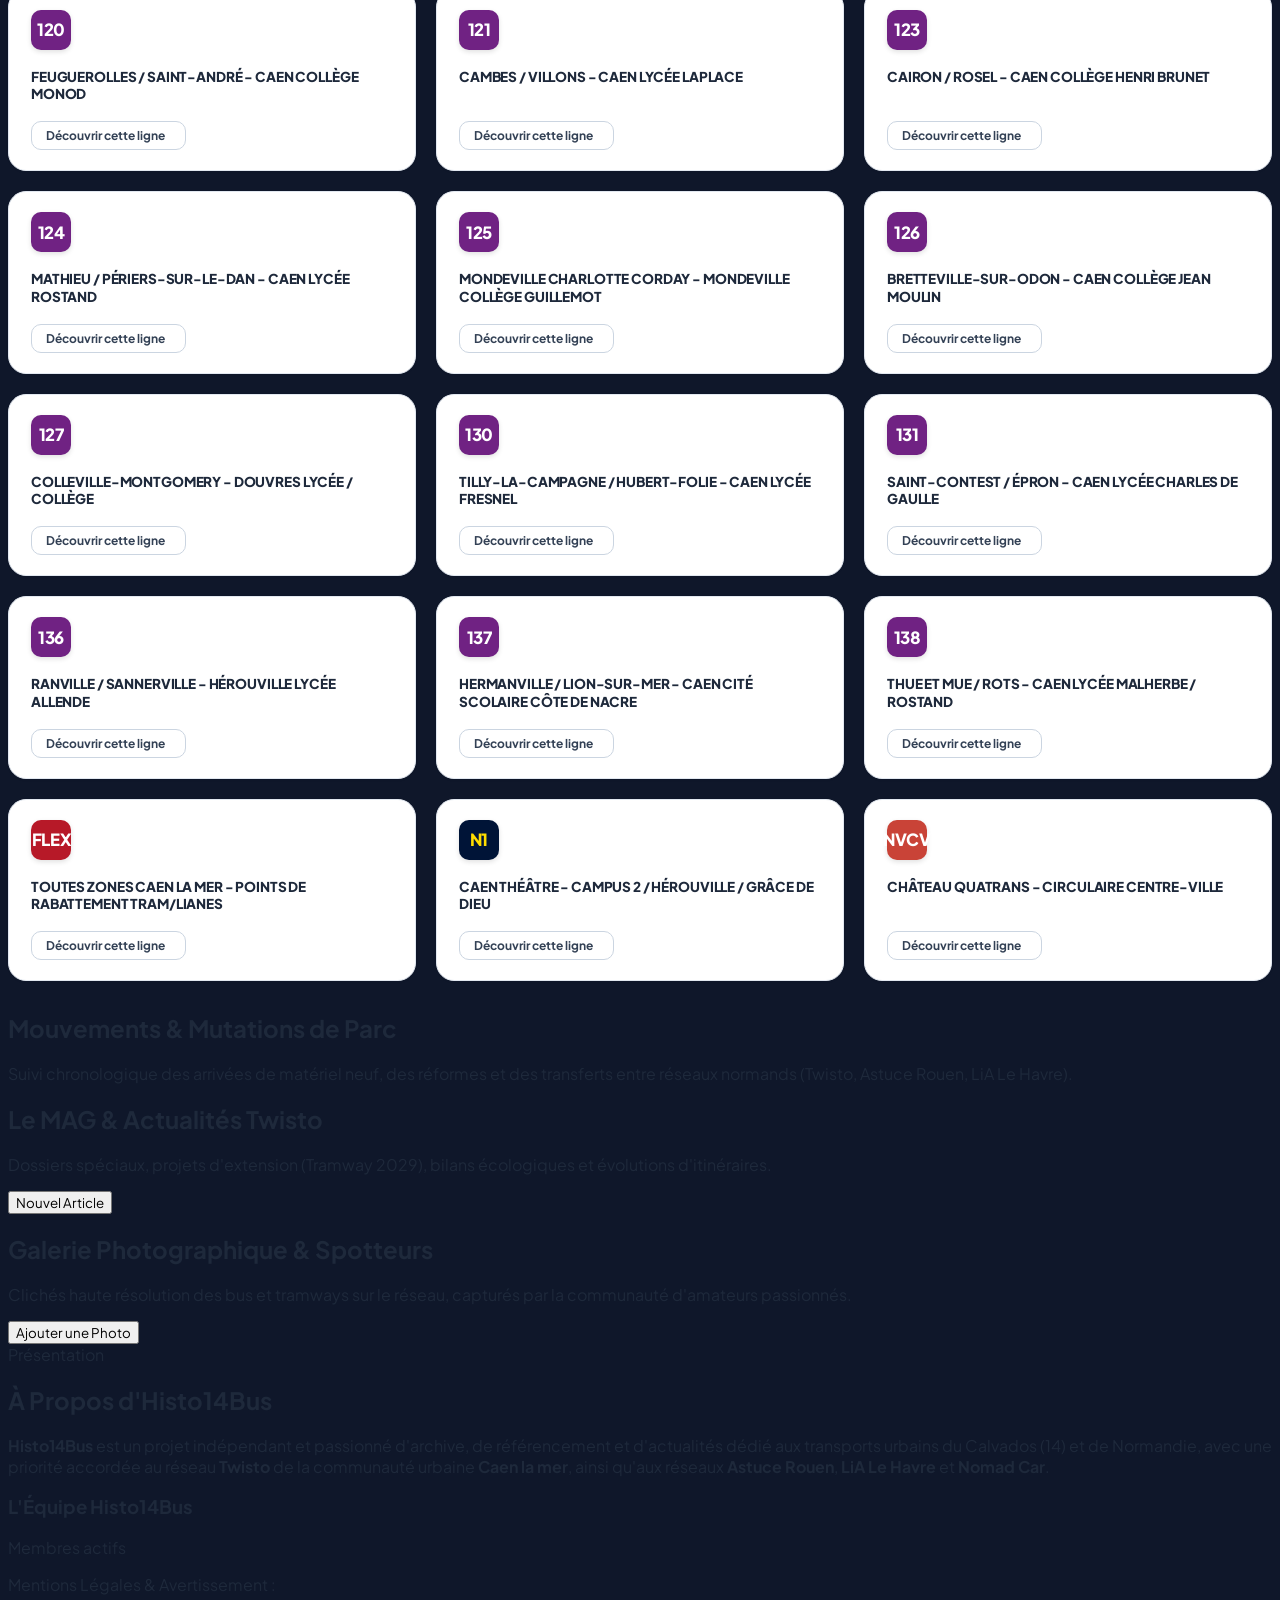
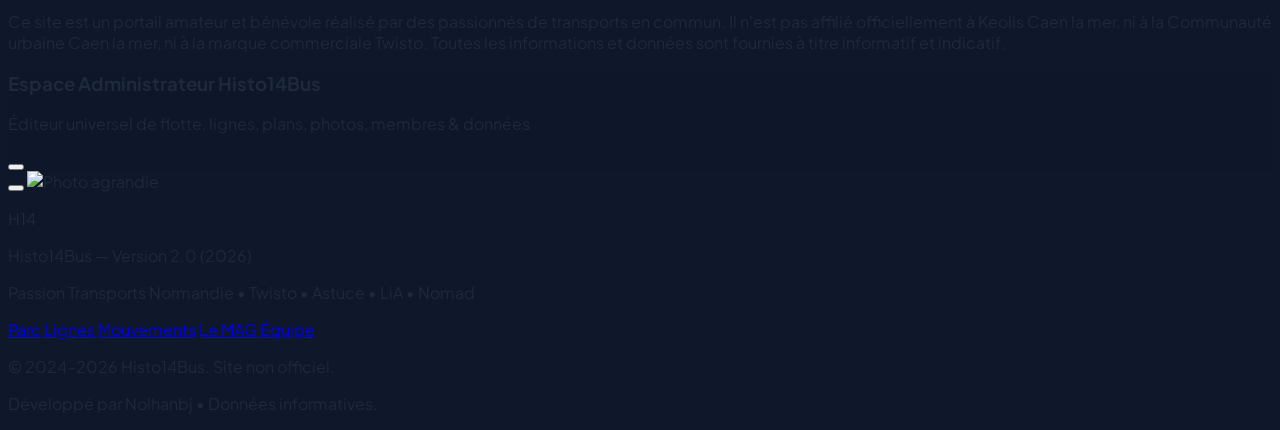
==== commit 53cb7346: "Mise à jour interface parc, lignes, photos et sync Supabase" ====
--- a/index.html
+++ b/index.html
@@ -105,7 +105,7 @@
             <i data-lucide="layout-grid" class="w-4 h-4"></i> Parc Véhicules
           </button>
           <button onclick="switchTab('lines')" data-tab="lines" class="nav-link px-4 py-2 rounded-xl text-xs font-bold transition flex items-center gap-1.5 text-slate-600 dark:text-slate-400 hover:text-slate-900 dark:hover:text-white">
-            <i data-lucide="git-branch" class="w-4 h-4"></i> Lignes & Tram
+            <i data-lucide="git-branch" class="w-4 h-4"></i> Lignes/affectations
           </button>
           <button onclick="switchTab('movements')" data-tab="movements" class="nav-link px-4 py-2 rounded-xl text-xs font-bold transition flex items-center gap-1.5 text-slate-600 dark:text-slate-400 hover:text-slate-900 dark:hover:text-white">
             <i data-lucide="repeat" class="w-4 h-4"></i> Mouvements
@@ -362,19 +362,19 @@
             </select>
           </div>
 
-          <!-- View Mode (NAOTC Gabarit vs Grid vs Table) -->
+          <!-- View Mode (N° de Parc vs Par Modèle vs Cartes) -->
           <div class="flex items-center gap-1 bg-slate-100 dark:bg-slate-800 p-1 rounded-2xl border border-slate-200 dark:border-slate-700 text-xs font-bold flex-shrink-0">
-            <button id="view-mode-naotc" onclick="setFleetViewMode('naotc')" class="px-3 py-1.5 rounded-xl transition bg-white dark:bg-slate-700 shadow-sm text-emerald-600 dark:text-emerald-400 flex items-center gap-1.5" title="Vue par Gabarit et Modèle">
+            <button id="view-mode-table" onclick="setFleetViewMode('table')" class="px-3 py-1.5 rounded-xl transition bg-white dark:bg-slate-700 shadow-sm text-emerald-600 dark:text-emerald-400 flex items-center gap-1.5" title="Vue Tableau par N° de Parc">
+              <i data-lucide="list" class="w-4 h-4"></i>
+              <span>N° de Parc</span>
+            </button>
+            <button id="view-mode-naotc" onclick="setFleetViewMode('naotc')" class="px-3 py-1.5 rounded-xl transition text-slate-500 hover:text-slate-800 dark:hover:text-white flex items-center gap-1.5" title="Vue par Gabarit et Modèle">
               <i data-lucide="layers" class="w-4 h-4"></i>
               <span>Par Modèle</span>
             </button>
             <button id="view-mode-grid" onclick="setFleetViewMode('grid')" class="px-3 py-1.5 rounded-xl transition text-slate-500 hover:text-slate-800 dark:hover:text-white flex items-center gap-1.5" title="Vue Grille de Cartes">
               <i data-lucide="grid" class="w-4 h-4"></i>
               <span class="hidden md:inline">Cartes</span>
-            </button>
-            <button id="view-mode-table" onclick="setFleetViewMode('table')" class="px-3 py-1.5 rounded-xl transition text-slate-500 hover:text-slate-800 dark:hover:text-white flex items-center gap-1.5" title="Vue Tableau">
-              <i data-lucide="list" class="w-4 h-4"></i>
-              <span class="hidden md:inline">Tableau</span>
             </button>
           </div>
         </div>
--- a/assets/css/style.css
+++ b/assets/css/style.css
@@ -497,17 +497,17 @@
   display: flex;
   align-items: flex-start;
   position: relative;
+  width: max-content;
   min-width: max-content;
-  padding-top: 175px; /* Espace généreux pour afficher toutes les lignes de correspondances superposées */
-  padding-bottom: 24px;
-}
-
-/* Ligne thermomètre horizontale : calée pile au centre des cercles */
+  padding: 175px 110px 145px 0; /* Espace pour correspondances en haut et labels inclinés en bas/droite */
+}
+
+/* Ligne thermomètre horizontale : démarre pile au centre du 1er terminus et s'arrête pile au centre du dernier */
 .naotc-line-bar {
   position: absolute;
   top: calc(175px + 13px); /* 175px padding + moitié du conteneur dot 26px */
-  left: 45px;
-  right: 45px;
+  left: 48px;
+  right: calc(110px + 48px);
   height: 7px;
   border-radius: 4px;
   transform: translateY(-50%);
@@ -521,7 +521,9 @@
   flex-direction: column;
   align-items: center;
   position: relative;
-  min-width: 90px;
+  flex: 0 0 96px;
+  width: 96px;
+  min-width: 96px;
   padding: 0 8px;
 }
 
@@ -588,10 +590,12 @@
   line-height: 1;
 }
 
-/* Étiquette diagonale à 45° du nom d'arrêt — style officiel thermomètre réseau (Capture 1) */
+/* Étiquette diagonale à 45° vers le bas du nom d'arrêt — sans chevauchement avec la ligne ou les correspondances */
 .naotc-stop-label {
-  margin-top: 18px;
-  transform: rotate(-45deg);
+  margin-top: 22px;
+  align-self: flex-start;
+  margin-left: 50%;
+  transform: rotate(45deg);
   transform-origin: 0 0;
   font-size: .78rem;
   font-weight: 700;
